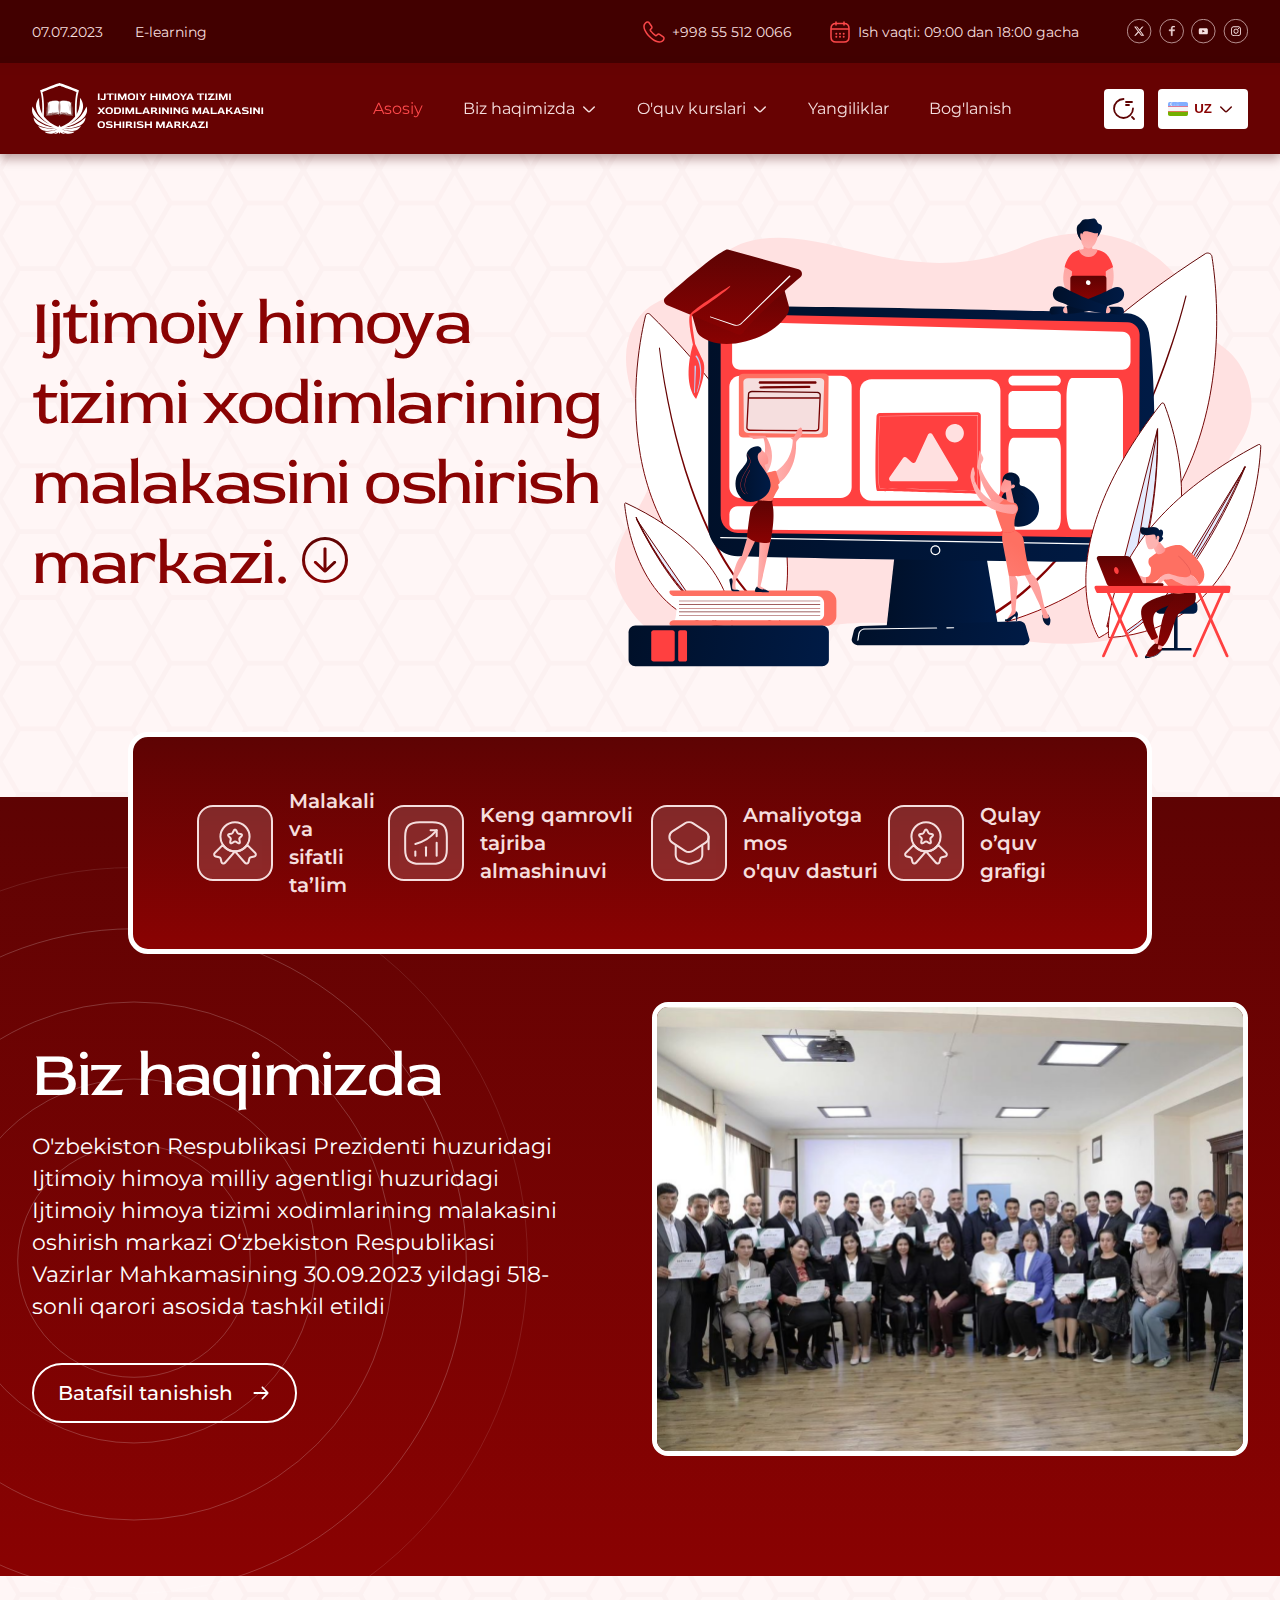
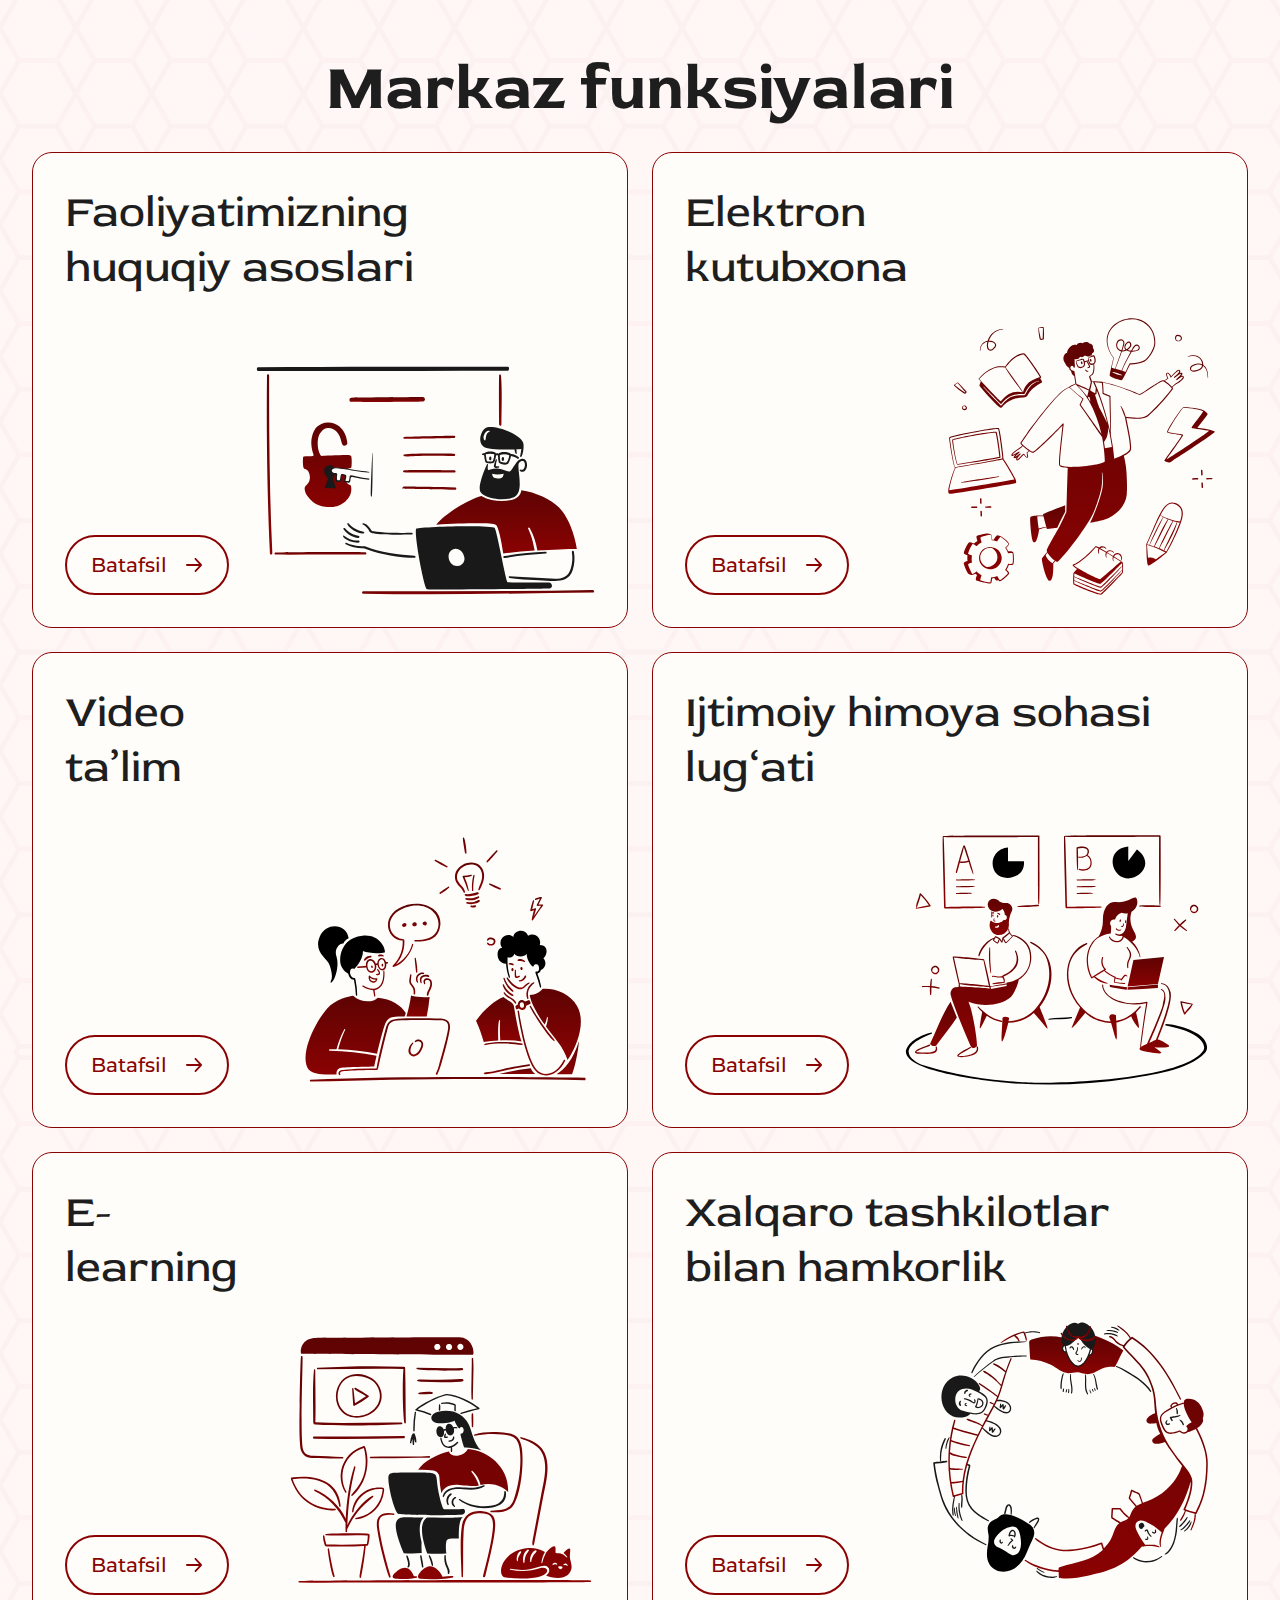
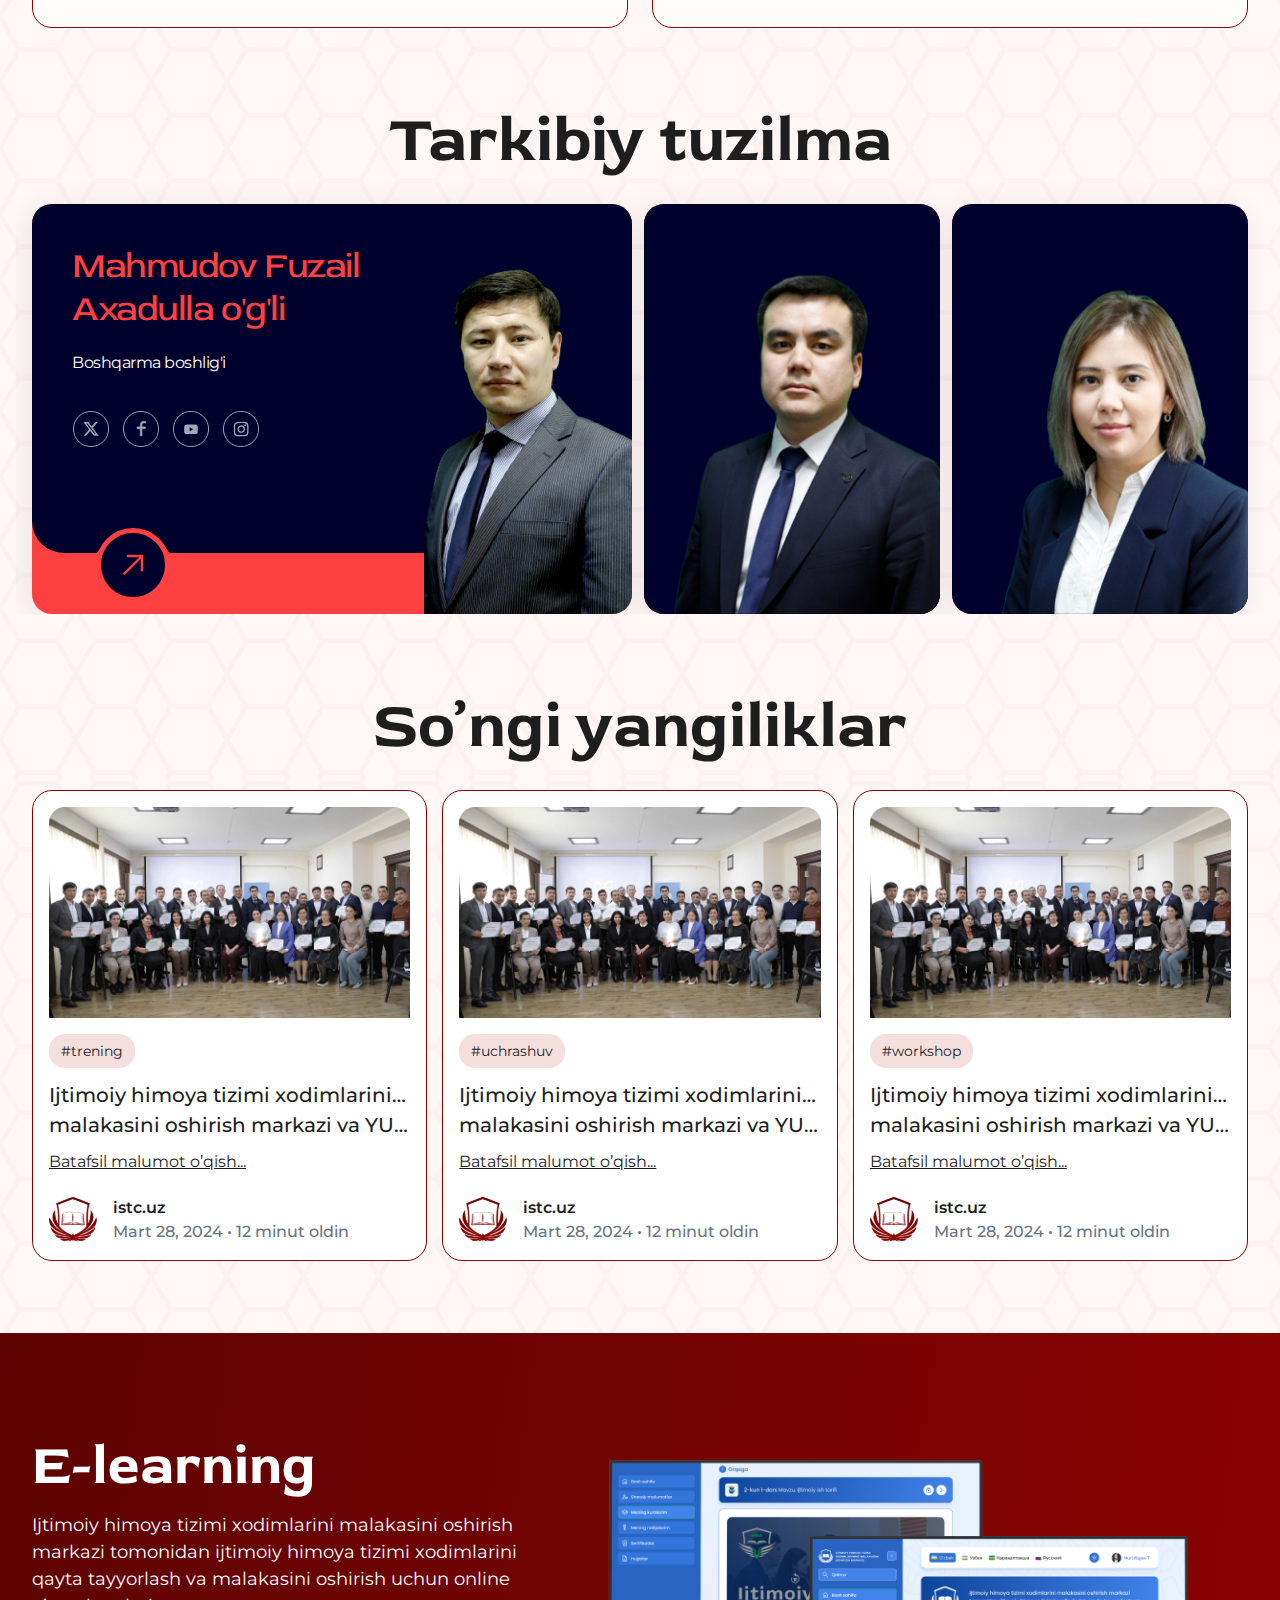
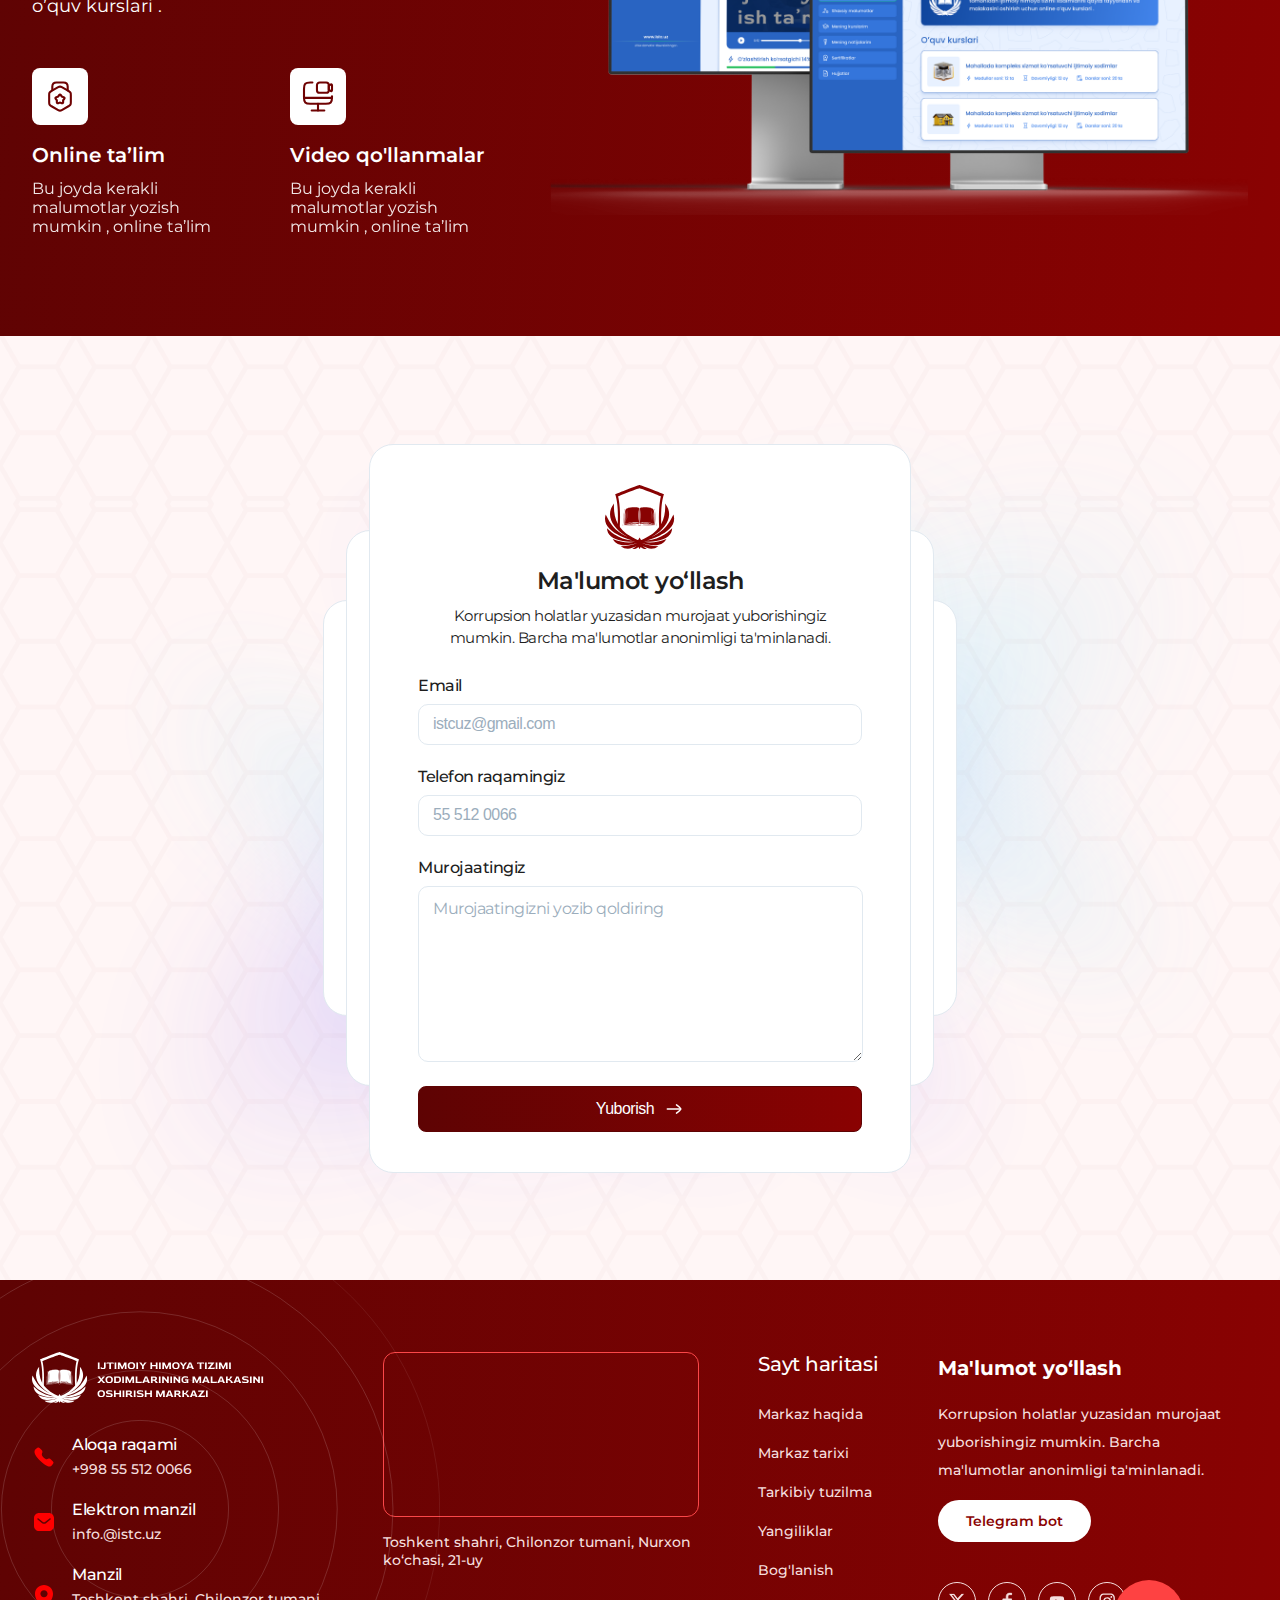
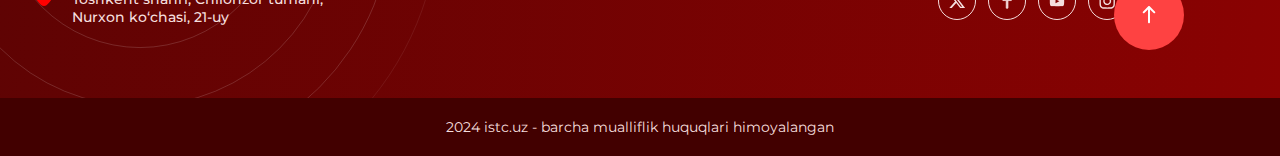
==== index.html @ fbe4d303 "our team pages full version +home page news box shadow" ====
<!DOCTYPE html>
<html lang="en">
<head>
  <meta charset="UTF-8">
  <meta name="viewport" content="width=device-width, initial-scale=1.0">
  <title>Markaz bosh sahifa</title>
  <link rel="icon" href="/metalogo.png" type="image/png">
  <link rel="stylesheet" href="/styles/main.css">
</head>
<body>
    <header class="header" id="headerTOP">
      <div class="container">
        <div class="header__all">
          <div class="header__top">
            <div class="header__top-left">
              <p class="header__top__time">07.07.2023</p>
              <a href="https://e-learning.istc.uz" target="_blank" class="header__top__elearning">E-learning</a>
              <!-- <a href="https://e-learning.istc.uz/" class="header__top__elearning">E-learning</a> -->
            </div>
            <div class="header__top-right">
              <div class="header__top-right__contacts">
                <a class="header__top-right__contact" href="tel:+998 55 512 0066">+998 55 512 0066</a>
                <p class="header__top-right__calendar">Ish vaqti: 09:00 dan 18:00 gacha</p>
              </div>
              <div class="header__top-right__media">
                <ul class="header__top__media__list">
                  <li class="header__top__media__item"><a href="#"><img src="/images/header/twitter.svg" alt="twitter"></a></li>
                  <li class="header__top__media__item"><a href="#"><img src="/images/header/facebook.svg" alt="facebook"></a></li>
                  <li class="header__top__media__item"><a href="#"><img src="/images/header/youtube.svg" alt="youtube"></a></li>
                  <li class="header__top__media__item"><a href="#"><img src="/images/header/instagram.svg" alt="instagram"></a></li>
                </ul>
              </div>
            </div>
          </div>
        </div>
      </div>
    </header>
    <nav class="navbar">
      <div class="container">
        <div class="navbar__all">
          <a href="/" class="navbar__logo"><img src="/images/logo.svg" alt="IHMA markaz"></a>
          <ul class="navbar__list">
            <li class="navbar__item"><a href="#" class="navbar__link navbar__link__active">Asosiy</a></li>
            <li class="navbar__item">
              <a href="#" class="navbar__link navbar__down">Biz haqimizda</a>
              <ul class="navbar__item__list">
                <li class="navbar__itemm"><a href="/about.html" class="navbar__link">Markaz haqida</a></li>
                <li class="navbar__itemm"><a href="/history.html" class="navbar__link">Markaz tarixi</a></li>
                <li class="navbar__itemm"><a href="/team.html" class="navbar__link">Tarkibiy tuzilma</a></li>
              </ul>
            </li>
            <li class="navbar__item">
              <a href="#" class="navbar__link navbar__down">O'quv kurslari</a>
              <ul class="navbar__item__list">
                <li class="navbar__itemm"><a href="#" class="navbar__link">Malaka oshirish kurslari</a></li>
                <li class="navbar__itemm"><a href="#" class="navbar__link">E-learning</a></li>
                <li class="navbar__itemm"><a href="#" class="navbar__link">O'quv qo'llanmalar</a></li>
              </ul>
            </li>
            <li class="navbar__item"><a href="#" class="navbar__link">Yangiliklar</a></li>
            <li class="navbar__item"><a href="#" class="navbar__link">Bog'lanish</a></li>
          </ul>
          <div class="navbar__btns">
            <button class="navbar__search" type="button"></button>
            <button class="navbar__flag" type="button">UZ</button>
          </div>
        </div>
      </div>
    </nav>
    <div class="nav-bg"></div>
    <section class="hero">
      <div class="container">
        <div class="hero__all">
          <div class="hero__texts">
            <h1 class="hero__title">Ijtimoiy himoya tizimi xodimlarining malakasini oshirish markazi.</h1>
            <a href="#about__down" class="title__down__bottom"></a>
          </div>
          <div class="hero__bg"><img src="/images/hero/Illustration.svg" alt=""></div>
        </div>
      </div>
    </section>
    <section class="about">
      <div class="container">
        <div class="about__all">
          <div id="about__down" class="about__top">
            <ul class="about__list">
              <li class="about__item about__item__one">Malakali va <br>sifatli ta’lim</li>
              <li class="about__item about__item__two">Keng qamrovli <br> tajriba almashinuvi</li>
              <li class="about__item about__item__three">Amaliyotga mos <br>o'quv dasturi</li>
              <li class="about__item about__item__four">Qulay o’quv <br>grafigi</li>
            </ul>
          </div>
          <div class="about__bottom">
            <div class="about__bottom__texts">
              <h2 class="about__bottom__title">Biz haqimizda</h2>
              <p class="about__bottom__text">O'zbekiston Respublikasi Prezidenti huzuridagi Ijtimoiy himoya milliy agentligi huzuridagi Ijtimoiy himoya tizimi xodimlarining malakasini oshirish markazi O‘zbekiston Respublikasi Vazirlar Mahkamasining 30.09.2023 yildagi 518-sonli qarori asosida tashkil etildi</p>
              <a href="/about.html" class="about__bottom__link">Batafsil tanishish</a>
            </div>
            <div class="about__bottom__img"><img src="/images/about/aboutbg.png" alt="about bg"></div>
          </div>
        </div>
      </div>
    </section>
    <section class="functions">
      <div class="container">
        <div class="functions__all">
          <h2 class="functions__title">Markaz funksiyalari</h2>
          <ul class="functions__list">
            <li class="functions__item">
              <div class="functions__texts">
                <h3 class="functions__item__title">Faoliyatimizning huquqiy asoslari</h3>
                <a href="#" class="functions__btn">Batafsil</a>
              </div>
              <div class="functions__img"><img src="/images/functions/faoliyat.svg" alt="faoliyat"></div>
            </li>
            <li class="functions__item">
              <div class="functions__texts">
                <h3 class="functions__item__title">Elektron
                  kutubxona</h3>
                <a href="#" class="functions__btn">Batafsil</a>
              </div>
              <div class="functions__img"><img src="/images/functions/elektron.svg" alt="faoliyat"></div>
            </li>
            <li class="functions__item">
              <div class="functions__texts">
                <h3 class="functions__item__title">Video ta’lim</h3>
                <a href="#" class="functions__btn">Batafsil</a>
              </div>
              <div class="functions__img"><img src="/images/functions/video talim.svg" alt="faoliyat"></div>
            </li>
            <li class="functions__item">
              <div class="functions__texts">
                <h3 class="functions__item__title">Ijtimoiy himoya sohasi lug‘ati</h3>
                <a href="#" class="functions__btn">Batafsil</a>
              </div>
              <div class="functions__img"><img src="/images/functions/ijtimoithimoya.svg" alt="faoliyat"></div>
            </li>
            <li class="functions__item">
              <div class="functions__texts">
                <h3 class="functions__item__title">E-learning</h3>
                <a href="#" class="functions__btn">Batafsil</a>
              </div>
              <div class="functions__img"><img src="/images/functions/elearning.svg" alt="faoliyat"></div>
            </li>
            <li class="functions__item">
              <div class="functions__texts">
                <h3 class="functions__item__title">Xalqaro tashkilotlar bilan hamkorlik</h3>
                <a href="#" class="functions__btn">Batafsil</a>
              </div>
              <div class="functions__img"><img src="/images/functions/xalqaro.svg" alt="faoliyat"></div>
            </li>

          </ul>
        </div>
      </div>
    </section>
    <section class="team">
      <div class="container">
        <div class="team__all">
          <h2 class="functions__title">Tarkibiy tuzilma</h2>
          <ul class="team__list">
            <li class="team__item">
              <div class="team__texts">
                <h4 class="team__name">Mahmudov Fuzail <br> Axadulla o'g'li</h4>
                <p class="team__info">Boshqarma boshlig'i</p>
                <ul class="teammedia__list">
                  <li class="teammedia__item"><a href="#" class="teammedia__link"><img src="/images/team/twitter-hover.svg" alt="twitter"></a></li>
                  <li class="teammedia__item"><a href="#" class="teammedia__link"><img src="/images/team/facebook-hover.svg" alt="facebook"></a></li>
                  <li class="teammedia__item"><a href="#" class="teammedia__link"><img src="/images/team/youtube-hover.svg" alt="youtube"></a></li>
                  <li class="teammedia__item"><a href="#" class="teammedia__link"><img src="/images/team/instagram-hover.svg" alt="instagram"></a></li>
                </ul>
                <a href="#" class="team__arrow"><img src="/images/team/arrow.svg" alt="arrow"></a>
              </div>
              <div class="team__imgs"><img src="/images/team/fuzail.png" alt="Fuzail"></div>
              <div class="team__bg"></div>
            </li>
            <li class="team__item team__item__none">
              <div class="team__texts team__texts__none">
                <h4 class="team__name">Mahmudov Fuzail Axadulla o'g'li</h4>
                <p class="team__info">Boshqarma boshlig'i</p>
                <ul class="teammedia__list">
                  <li class="teammedia__item"><a href="#" class="teammedia__link"><img src="/images/team/twitter-hover.svg" alt="twitter"></a></li>
                  <li class="teammedia__item"><a href="#" class="teammedia__link"><img src="/images/team/facebook-hover.svg" alt="facebook"></a></li>
                  <li class="teammedia__item"><a href="#" class="teammedia__link"><img src="/images/team/youtube-hover.svg" alt="youtube"></a></li>
                  <li class="teammedia__item"><a href="#" class="teammedia__link"><img src="/images/team/instagram-hover.svg" alt="instagram"></a></li>
                </ul>
                <a href="#" class="team__arrow"><img src="/images/team/arrow.svg" alt="arrow"></a>
              </div>
              <div class="team__imgs"><img src="/images/team/adham.png" alt="Fuzail"></div>
              <div class="team__bg"></div>
            </li>
            <li class="team__item team__item__none">
              <div class="team__texts team__texts__none">
                <h4 class="team__name">Mahmudov Fuzail Axadulla o'g'li</h4>
                <p class="team__info">Boshqarma boshlig'i</p>
                <ul class="teammedia__list">
                  <li class="teammedia__item"><a href="#" class="teammedia__link"><img src="/images/team/twitter-hover.svg" alt="twitter"></a></li>
                  <li class="teammedia__item"><a href="#" class="teammedia__link"><img src="/images/team/facebook-hover.svg" alt="facebook"></a></li>
                  <li class="teammedia__item"><a href="#" class="teammedia__link"><img src="/images/team/youtube-hover.svg" alt="youtube"></a></li>
                  <li class="teammedia__item"><a href="#" class="teammedia__link"><img src="/images/team/instagram-hover.svg" alt="instagram"></a></li>
                </ul>
                <a href="#" class="team__arrow"><img src="/images/team/arrow.svg" alt="arrow"></a>
              </div>
              <div class="team__imgs"><img src="/images/team/lobar.png" alt="Fuzail"></div>
              <div class="team__bg"></div>
            </li>
          </ul>
        </div>
      </div>
    </section>
    <section class="news">
      <div class="container">
        <div class="news__all">
          <h2 class="functions__title">So’ngi yangiliklar</h2>
          <ul class="news__list">
            <li class="news__item">
              <div class="news__img">
                <img class="news__img__bgimg" src="/images/news/news-one.png" alt="img">
                <span></span>
                <img class="news__img__logo" src="/images/news/logo.svg" alt="logo">
              </div>
              <p class="news__hashtag">#trening</p>
              <h4 class="news__title" title="Ijtimoiy himoya tizimi xodimlarining malakasini oshirish markazi va YUNISЕF bolalar fondi hamkorligida 12-15 mart kunlari trenerlar uchun trening (ToT) ikkinchi bosqichi bo'lib o'tdi.">Ijtimoiy himoya tizimi xodimlarining <br> malakasini oshirish markazi va YUNISЕF bolalar fondi hamkorligida 12-15 mart kunlari trenerlar uchun trening (ToT) ikkinchi bosqichi bo'lib o'tdi.</h4>
              <a href="#" class="news__learnmore">Batafsil malumot o’qish...</a>
              <div class="news__profile">
                <div class="news__profile__picture"><img src="/images/news/profilepicture.svg" alt="profile"></div>
                <div class="news__profile__texts">
                  <h5>istc.uz</h5>
                  <p>Mart 28, 2024 • 12 minut oldin</p>
                </div>
              </div>
            </li>
            <li class="news__item">
              <div class="news__img">
                <img class="news__img__bgimg" src="/images/news/news-one.png" alt="img">
                <span></span>
                <img class="news__img__logo" src="/images/news/logo.svg" alt="logo">
              </div>
              <p class="news__hashtag">#uchrashuv</p>
              <h4 class="news__title" title="Ijtimoiy himoya tizimi xodimlarining malakasini oshirish markazi va YUNISЕF bolalar fondi hamkorligida 12-15 mart kunlari trenerlar uchun trening (ToT) ikkinchi bosqichi bo'lib o'tdi.">Ijtimoiy himoya tizimi xodimlarining <br> malakasini oshirish markazi va YUNISЕF bolalar fondi hamkorligida 12-15 mart kunlari trenerlar uchun trening (ToT) ikkinchi bosqichi bo'lib o'tdi.</h4>
              <a href="#" class="news__learnmore">Batafsil malumot o’qish...</a>
              <div class="news__profile">
                <div class="news__profile__picture"><img src="/images/news/profilepicture.svg" alt="profile"></div>
                <div class="news__profile__texts">
                  <h5>istc.uz</h5>
                  <p>Mart 28, 2024 • 12 minut oldin</p>
                </div>
              </div>
            </li>
            <li class="news__item">
              <div class="news__img">
                <img class="news__img__bgimg" src="/images/news/news-one.png" alt="img">
                <span></span>
                <img class="news__img__logo" src="/images/news/logo.svg" alt="logo">
              </div>
              <p class="news__hashtag">#workshop</p>
              <h4 class="news__title" title="Ijtimoiy himoya tizimi xodimlarining malakasini oshirish markazi va YUNISЕF bolalar fondi hamkorligida 12-15 mart kunlari trenerlar uchun trening (ToT) ikkinchi bosqichi bo'lib o'tdi.">Ijtimoiy himoya tizimi xodimlarining <br> malakasini oshirish markazi va YUNISЕF bolalar fondi hamkorligida 12-15 mart kunlari trenerlar uchun trening (ToT) ikkinchi bosqichi bo'lib o'tdi.</h4>
              <a href="#" class="news__learnmore">Batafsil malumot o’qish...</a>
              <div class="news__profile">
                <div class="news__profile__picture"><img src="/images/news/profilepicture.svg" alt="profile"></div>
                <div class="news__profile__texts">
                  <h5>istc.uz</h5>
                  <p>Mart 28, 2024 • 12 minut oldin</p>
                </div>
              </div>
            </li>
          </ul>
        </div>
      </div>
    </section>
    <section class="e_learning">
      <div class="container">
        <div class="e_learning__all">
          <div class="e_learning__texts">
            <div class="e_learning__text">
              <h3>E-learning</h3>
              <p>Ijtimoiy himoya tizimi xodimlarini malakasini oshirish markazi tomonidan ijtimoiy himoya tizimi xodimlarini qayta tayyorlash va malakasini oshirish uchun online oʼquv kurslari .</p>
            </div>
            <div class="e_learning__info">
              <div class="e__info__one">
                <div class="e__info__img"><img src="/images/e-learning/award.svg" alt="e-learning"></div>
                <h5 class="e__info__title">Online ta’lim</h5>
                <p class="e__info__text">Bu joyda kerakli malumotlar yozish
                  mumkin , online ta’lim</p>
              </div>
              <div class="e__info__one">
                <div class="e__info__img"><img src="/images/e-learning/monitor-recorder.svg" alt="e-learning"></div>
                <h5 class="e__info__title">Video qo'llanmalar</h5>
                <p class="e__info__text">Bu joyda kerakli malumotlar yozish
                  mumkin , online ta’lim</p>
              </div>
            </div>
          </div>
          <div class="e_learning__img"><img src="/images/e-learning/desk-one.png" alt="desktop e learning"></div>
        </div>
      </div>
    </section>
    <section class="infouse">
      <div class="container">
        <div class="infouse__all">
          <span class="infocard__bg"></span>
          <div class="info__card">
            <div class="info__forms">
              <div class="info__forms__texts">
                <div class="info__forms__logo"><img src="/images/info-use/logo.svg" alt="logo"></div>
                <h4 class="info__forms__title">Ma'lumot yo‘llash</h4>
                <p class="info__forms__text">Korrupsion holatlar yuzasidan murojaat yuborishingiz mumkin. Barcha ma'lumotlar anonimligi ta'minlanadi.</p>
              </div>
              <form class="info__forms__inputs" action="#">
                <div class="form__email">
                  <label for="EmailInfo">Email</label>
                  <input class="form__email__input" type="email" id="EmailInfo" placeholder="istcuz@gmail.com" title="Emailingizni shunday ko'rsating: istc-uz@gmail.com">
                </div>
                <div class="form__email form__phone">
                  <label for="TelInfo">Telefon raqamingiz</label>
                  <input class="form__tel__input" type="tel" id="TelInfo" placeholder="55 512 0066" pattern="[0-9]{2} [0-9]{3} [0-9]{4}" title="Telefon raqamingizni shunday ko'rsating: XX XXX XXXX" required>

                </div>
                <div class="form__email form__text">
                  <label for="TextInfo">Murojaatingiz</label>
                  <textarea name="" id="TextInfo" cols="50" rows="10" maxlength="500" minlength="10" placeholder="Murojaatingizni yozib qoldiring" title="Iltimos murojaatingizni tushunarli holatda qoldiring, harflar soni 10dan ko'p ammo 500 tadan kam bo'lishi kerak" required></textarea>
                </div>
                <div class="form__btn">
                  <button type="submit"><p>Yuborish</p></button>
                </div>
              </form>
            </div>
            <span class="infocard__one"></span>
            <span class="infocard__two"></span>
          </div>
        </div>
      </div>
    </section>
    <footer class="footer">
      <div class="footer-top">
        <div class="container">
          <div class="footer__all">
            <div class="footer__logo">
              <a href="/"><img src="/images/footer/logo.svg" alt="logo"></a>
              <ul class="footer__logo__list">
                <li class="footer__logo__item">
                  <div class="footer__logo__item__texts">
                    <h6>Aloqa raqami</h6>
                    <a href="tel:+998 55 512 0066">+998 55 512 0066</a>
                  </div>
                </li>
                <li class="footer__logo__item footer__logo__item__email">
                  <div class="footer__logo__item__texts">
                    <h6>Elektron manzil</h6>
                    <a href="info.@istc.uz">info.@istc.uz</a>
                  </div>
                </li>
                <li class="footer__logo__item footer__logo__item__map">
                  <div class="footer__logo__item__texts">
                    <h6>Manzil</h6>
                    <a href="https://yandex.uz/maps/-/CDRlM01X">Toshkent shahri, Chilonzor tumani, <br> Nurxon ko‘chasi, 21-uy</a>
                  </div>
                </li>
              </ul>
            </div>
            <div class="footer__map">
              <iframe src="https://www.google.com/maps/embed?pb=!1m17!1m12!1m3!1d2998.6139394303195!2d69.21785107597!3d41.273741003036925!2m3!1f0!2f0!3f0!3m2!1i1024!2i768!4f13.1!3m2!1m1!2zNDHCsDE2JzI1LjUiTiA2OcKwMTMnMTMuNSJF!5e0!3m2!1suz!2s!4v1712852930337!5m2!1suz!2s" width="316" height="165" allowfullscreen="" loading="lazy" referrerpolicy="no-referrer-when-downgrade"></iframe>
              <p>Toshkent shahri, Chilonzor tumani, Nurxon ko‘chasi, 21-uy</p>
            </div>
            <div class="footer__nav">
              <h6 class="footer__nav__title">Sayt haritasi</h6>
              <ul class="footer__nav__list">
                <li class="footer__nav__item"><a href="/about.html">Markaz haqida</a></li>
                <li class="footer__nav__item"><a href="/history.html">Markaz tarixi</a></li>
                <li class="footer__nav__item"><a href="/team.html">Tarkibiy tuzilma</a></li>
                <li class="footer__nav__item"><a href="#">Yangiliklar</a></li>
                <li class="footer__nav__item"><a href="#">Bog'lanish</a></li>
              </ul>
            </div>
            <div class="footer__media">
              <div class="footer__bot">
                <h4>Ma'lumot yo‘llash</h4>
                <p>Korrupsion holatlar yuzasidan murojaat yuborishingiz mumkin. Barcha ma'lumotlar anonimligi ta'minlanadi.</p>
                <a class="footer__bot_link" target="_blank" href="https://t.me/istc_anticor_bot">Telegram bot</a>
              </div>
              <ul class="footer__media__list">
                <li class="footer__media__item"><a href="#"><img src="/images/footer/x.svg" alt="twitter"></a></li>
                <li class="footer__media__item"><a href="#"><img src="/images/footer/facebok.svg" alt="facebok"></a></li>
                <li class="footer__media__item"><a href="#"><img src="/images/footer/youtube.svg" alt="youtube"></a></li>
                <li class="footer__media__item"><a href="#"><img src="/images/footer/insta.svg" alt="instagram"></a></li>
              </ul>
            </div>
          </div>
        </div>
        <a class="scroll-TOP" href="#headerTOP"><img src="/images/footer/Scroll up.svg" alt="ScroollUp"></a>
      </div>
      <div class="footer-bottom"><p>2024 istc.uz  - barcha mualliflik huquqlari himoyalangan</p></div>
    </footer>
</body>
</html>
---- styles/main.css ----
/* FONT-FACE */
@import url("https://fonts.googleapis.com/css2?family=Montserrat:ital,wght@0,100..900;1,100..900&family=Red+Rose:wght@300..700&display=swap");
/* VARIABLES */
:root {
  --main-bg-color: #FFF6F6;
  --main-text-color: #1E1E1E;
  --main-light-text-color: #F5DEDE;
  --main-title-color: #8A0303;
  --main-dark-blue-color: #00002C;
  --main-dark-red-color: #420000;
  --main-light-red-color: #FB4749;
  --main-gradient-color: var(linear-gradient(180deg, #5E0303 0%, #8A0202 100%));
  --main-white-color: #fff;
}

/* MIXINS */
/* GENERAL */
*,
*::before,
*::after {
  -webkit-box-sizing: border-box;
          box-sizing: border-box;
  margin: 0;
  padding: 0;
  text-decoration: none;
  list-style-type: none;
}

html {
  height: 100%;
  scroll-behavior: smooth;
}

img {
  display: block;
  height: auto;
}

body {
  max-width: 100%;
  background-color: #FFF6F6;
  background-image: url(/images/ptrn.png);
  background-size: 1440px;
  background-repeat: repeat;
  font-family: "Montserrat", sans-serif;
  overflow-x: hidden;
}

.unscrollbody {
  overflow: hidden;
}

/* VISAULLY-HIDDEN */
.visually-hidden {
  position: absolute;
  width: 1px;
  height: 1px;
  margin: -1px;
  padding: 0;
  border: none;
  overflow: hidden;
  -webkit-clip-path: rect(0 0 0 0);
          clip-path: rect(0 0 0 0);
}

/* CONTAINER */
.container {
  max-width: 1248px;
  width: 100%;
  margin: 0 auto;
  padding: 0 16px;
  overflow-x: hidden;
}

@media (min-width: 1600px) {
  .container {
    max-width: 1300px;
    width: 100%;
    margin: 0 auto;
    padding: 0 16px;
    overflow-x: hidden;
  }
}
@media (min-width: 1860px) {
  .container {
    max-width: 1600px;
    width: 100%;
    margin: 0 auto;
    padding: 0 16px;
    overflow-x: hidden;
  }
}
/* header */
.header {
  background: var(--main-dark-red-color);
}

.header__all {
  width: 100%;
  display: -webkit-box;
  display: -ms-flexbox;
  display: flex;
  -webkit-box-orient: vertical;
  -webkit-box-direction: normal;
      -ms-flex-direction: column;
          flex-direction: column;
}

.header__top {
  width: 100%;
  padding: 19px 0;
  display: -webkit-box;
  display: -ms-flexbox;
  display: flex;
  -webkit-box-pack: justify;
      -ms-flex-pack: justify;
          justify-content: space-between;
  -webkit-box-align: center;
      -ms-flex-align: center;
          align-items: center;
}

.header__top-left {
  display: -webkit-box;
  display: -ms-flexbox;
  display: flex;
  gap: 32px;
}

.header__top__time {
  color: var(--main-light-text-color);
  font-size: 14px;
  font-weight: 400;
}

.header__top__elearning {
  color: var(--main-light-text-color);
  font-size: 14px;
  font-weight: 400;
}

.header__top-right {
  display: -webkit-box;
  display: -ms-flexbox;
  display: flex;
  gap: 48px;
}

.header__top-right__contacts {
  display: -webkit-box;
  display: -ms-flexbox;
  display: flex;
  gap: 36px;
}

.header__top-right__contact {
  display: -webkit-box;
  display: -ms-flexbox;
  display: flex;
  -webkit-box-align: center;
      -ms-flex-align: center;
          align-items: center;
  color: var(--main-light-text-color);
  font-size: 14px;
  font-weight: 400;
}

.header__top-right__contact::before {
  content: "";
  width: 24px;
  height: 24px;
  display: block;
  background-image: url(/images/header/call.svg);
  margin-right: 6px;
}

.header__top-right__calendar {
  display: -webkit-box;
  display: -ms-flexbox;
  display: flex;
  -webkit-box-align: center;
      -ms-flex-align: center;
          align-items: center;
  color: var(--main-light-text-color);
  font-size: 14px;
  font-weight: 400;
}

.header__top-right__calendar::before {
  content: "";
  width: 24px;
  height: 24px;
  display: block;
  background-image: url(/images/header/calendar.svg);
  margin-right: 6px;
}

.header__top__media__list {
  display: -webkit-box;
  display: -ms-flexbox;
  display: flex;
  gap: 7px;
}

.header__top__media__item img {
  -webkit-transition: all 0.1s ease-in-out;
  transition: all 0.1s ease-in-out;
}

.header__top__media__item:hover img {
  -webkit-transform: scale(1.08);
          transform: scale(1.08);
}

.navbar {
  z-index: 999;
  width: 100%;
  position: sticky;
  top: -2px;
  display: -webkit-box;
  display: -ms-flexbox;
  display: flex;
  -webkit-box-pack: justify;
      -ms-flex-pack: justify;
          justify-content: space-between;
  padding: 20px 0;
  background: rgba(94, 3, 3, 0.8);
  -webkit-box-shadow: 0px 5px 10px 0px rgba(66, 0, 0, 0.35);
          box-shadow: 0px 5px 10px 0px rgba(66, 0, 0, 0.35);
  -webkit-backdrop-filter: blur(6px);
          backdrop-filter: blur(6px);
}

.nav-bg {
  top: 63px;
  position: absolute;
  width: 100%;
  height: 91px;
  background-color: var(--main-title-color);
}

.navbar__all {
  display: -webkit-box;
  display: -ms-flexbox;
  display: flex;
  -webkit-box-pack: justify;
      -ms-flex-pack: justify;
          justify-content: space-between;
  -webkit-box-align: center;
      -ms-flex-align: center;
          align-items: center;
}

.navbar__logo {
  display: inline-block;
}

.navbar__list {
  display: -webkit-box;
  display: -ms-flexbox;
  display: flex;
  -webkit-box-orient: horizontal;
  -webkit-box-direction: normal;
      -ms-flex-direction: row;
          flex-direction: row;
  gap: 40px;
  -webkit-box-align: center;
      -ms-flex-align: center;
          align-items: center;
}

.navbar__item__list {
  -webkit-box-orient: vertical;
  -webkit-box-direction: normal;
      -ms-flex-direction: column;
          flex-direction: column;
  position: absolute;
  padding: 20px 22px;
  border-radius: 12px;
  border: 1px solid #F5DEDE;
  background: rgba(94, 3, 3, 0.9);
  row-gap: 14px;
  -webkit-box-shadow: 0px 5px 10px 0px rgba(66, 0, 0, 0.35);
          box-shadow: 0px 5px 10px 0px rgba(66, 0, 0, 0.35);
  -webkit-backdrop-filter: blur(10px);
          backdrop-filter: blur(10px);
  top: 69px;
  display: none;
}

.navbar__item:hover .navbar__item__list {
  display: -webkit-box;
  display: -ms-flexbox;
  display: flex;
}

.navbar__link {
  color: var(--main-light-text-color);
  font-size: 16px;
  font-weight: 400;
  -webkit-transition: all 0.1s ease-in-out;
  transition: all 0.1s ease-in-out;
  padding: 16px 0;
}

.navbar__itemm .navbar__link {
  padding: 6px 0;
}

.navbar__itemm .navbar__link:hover {
  color: var(--main-light-red-color);
}

.navbar__link:hover {
  color: var(--main-white-color);
}

.navbar__link__active:hover {
  color: var(--main-light-red-color);
}

.navbar__link__active {
  color: var(--main-light-red-color);
}

.navbar__down {
  display: -webkit-box;
  display: -ms-flexbox;
  display: flex;
  -webkit-box-align: center;
      -ms-flex-align: center;
          align-items: center;
}

.navbar__down::after {
  content: "";
  display: block;
  margin-left: 6px;
  width: 16px;
  height: 16px;
  background-image: url(/images/header/arrow-downn.svg);
  -webkit-transition: all 0.3s ease-in-out;
  transition: all 0.3s ease-in-out;
}

.navbar__link__arrow::after {
  content: "";
  display: block;
  margin-left: 6px;
  width: 16px;
  height: 16px;
  background-image: url(/images/header/arrow-down-active.svg);
  -webkit-transition: all 0.3s ease-in-out;
  transition: all 0.3s ease-in-out;
}

.navbar__item:hover .navbar__down::after {
  -webkit-transform: rotate(180deg);
          transform: rotate(180deg);
}

.navbar__btns {
  display: -webkit-box;
  display: -ms-flexbox;
  display: flex;
  gap: 14px;
}

.navbar__search {
  padding: 20px;
  background-color: var(--main-white-color);
  border: none;
  background-image: url(/images/header/search-status.svg);
  background-size: 24px 24px;
  background-position: center;
  background-repeat: no-repeat;
  border-radius: 4px;
}

.navbar__flag {
  display: -webkit-box;
  display: -ms-flexbox;
  display: flex;
  -webkit-box-pack: center;
      -ms-flex-pack: center;
          justify-content: center;
  -webkit-box-align: center;
      -ms-flex-align: center;
          align-items: center;
  color: var(--main-title-color);
  font-weight: 600;
  padding: 10px;
  background-color: var(--main-white-color);
  border: none;
  border-radius: 4px;
}

.navbar__flag::before {
  content: "";
  width: 20px;
  height: 14px;
  display: block;
  background-image: url(/images/header/uzbekistan\ \(1\)\ 1.png);
  background-repeat: no-repeat;
  margin-right: 6px;
}

.navbar__flag::after {
  content: "";
  width: 20px;
  height: 16px;
  display: block;
  background-image: url(/images/header/arrow-down.svg);
  background-repeat: no-repeat;
  margin-left: 6px;
}

/* HERO */
.hero {
  padding: 64px 0 130px 0;
}

.hero__all {
  width: 100%;
  display: -webkit-box;
  display: -ms-flexbox;
  display: flex;
  -webkit-box-pack: justify;
      -ms-flex-pack: justify;
          justify-content: space-between;
  -webkit-box-align: center;
      -ms-flex-align: center;
          align-items: center;
}

.hero__texts {
  position: relative;
}

.hero__title {
  width: 582px;
  color: var(--main-title-color);
  font-family: "Red Rose";
  font-size: 64px;
  font-weight: 400;
  letter-spacing: -1.28px;
}

.title__down__bottom {
  content: "";
  position: absolute;
  width: 46px;
  height: 46px;
  left: 270px;
  bottom: 20px;
  background-image: url(/images/hero/down.svg);
  background-size: cover;
  -webkit-transition: all 0.3s ease-in-out;
  transition: all 0.3s ease-in-out;
}

.title__down__bottom:hover {
  -webkit-transform: rotate(360deg) scale(1.1);
          transform: rotate(360deg) scale(1.1);
}

.hero__bg img {
  background-position: center;
  background-size: cover;
  background-repeat: no-repeat;
}

@media (min-width: 1860px) {
  .hero__title {
    width: 700px;
    font-size: 72px;
  }
  .hero__bg {
    width: 48%;
  }
  .hero__bg img {
    width: 100%;
  }
  .title__down__bottom {
    width: 56px;
    height: 56px;
    left: 320px;
  }
}
/* aboooooooout */
.about {
  position: relative;
  padding: 205px 0 120px 0;
  border-radius: 0px;
  background: var(--red, linear-gradient(180deg, #5E0303 0%, #8A0202 100%));
}

.about::after {
  content: "";
  z-index: 0;
  width: 788px;
  height: 788px;
  position: absolute;
  background-image: url(/images/about/Pattern\ 1.svg);
  background-size: cover;
  background-repeat: no-repeat;
  top: calc(50% - 320px);
  left: calc(50% - 900px);
}

.about__all {
  width: 100%;
  display: -webkit-box;
  display: -ms-flexbox;
  display: flex;
  -webkit-box-orient: vertical;
  -webkit-box-direction: normal;
      -ms-flex-direction: column;
          flex-direction: column;
}

.about__top {
  z-index: 8;
  max-width: 1248px;
  width: 80%;
  display: -webkit-box;
  display: -ms-flexbox;
  display: flex;
  position: absolute;
  top: -65px;
  left: 50%;
  -webkit-transform: translateX(-50%);
          transform: translateX(-50%);
  padding: 50px 64px;
  border-radius: 20px;
  border: 5px solid #FFF;
  background: var(--red, linear-gradient(180deg, #5E0303 0%, #8A0202 100%));
}

.about__list {
  width: 100%;
  display: -webkit-box;
  display: -ms-flexbox;
  display: flex;
  -webkit-box-pack: justify;
      -ms-flex-pack: justify;
          justify-content: space-between;
}

.about__item {
  display: -webkit-box;
  display: -ms-flexbox;
  display: flex;
  -webkit-box-align: center;
      -ms-flex-align: center;
          align-items: center;
  -webkit-box-pack: center;
      -ms-flex-pack: center;
          justify-content: center;
  color: var(--main-light-text-color);
  font-size: 20px;
  font-weight: 600;
  line-height: 140%;
}

.about__item::before {
  content: "";
  display: block;
  width: 76px;
  height: 76px;
  padding: 20px 36px;
  background-image: url(/images/about/malaka.svg);
  background-size: 50px 50px;
  background-position: center;
  background-repeat: no-repeat;
  border-radius: 16px;
  border: 2px solid #F5DEDE;
  background-color: rgba(255, 255, 255, 0.15);
  -webkit-backdrop-filter: blur(5px);
          backdrop-filter: blur(5px);
  margin-right: 16px;
}

.about__item__two::before {
  background-image: url(/images/about/kengqamrov.svg);
}

.about__item__three::before {
  background-image: url(/images/about/amaliyot.svg);
}

.about__bottom {
  width: 100%;
  z-index: 10;
  display: -webkit-box;
  display: -ms-flexbox;
  display: flex;
  -webkit-box-pack: justify;
      -ms-flex-pack: justify;
          justify-content: space-between;
  -webkit-box-align: center;
      -ms-flex-align: center;
          align-items: center;
}

.about__bottom__texts {
  width: 45%;
}

.about__bottom__title {
  color: var(--main-white-color);
  font-family: "Red Rose";
  font-size: 64px;
  font-weight: 400;
  letter-spacing: -1.28px;
  margin-bottom: 16px;
}

.about__bottom__text {
  color: var(--main-white-color);
  font-size: 22px;
  font-weight: 400;
  line-height: 145.455%;
  margin-bottom: 40px;
}

.about__bottom__link {
  display: -webkit-inline-box;
  display: -ms-inline-flexbox;
  display: inline-flex;
  width: -webkit-max-content;
  width: -moz-max-content;
  width: max-content;
  color: var(--main-white-color);
  font-size: 20px;
  font-weight: 500;
  line-height: 100%;
  border-radius: 1920px;
  border: 2px solid #FFF;
  background: rgba(255, 255, 255, 0);
  padding: 18px 24px;
  -webkit-transition: all 0.1s ease-in-out;
  transition: all 0.1s ease-in-out;
}

.about__bottom__link::after {
  content: "";
  display: block;
  width: 20px;
  height: 20px;
  background-image: url(/images/about/arrow.svg);
  background-size: 16px 16px;
  background-repeat: no-repeat;
  background-position: center;
  margin-left: 18px;
  -webkit-transition: all 0.1s ease-in-out;
  transition: all 0.1s ease-in-out;
}

.about__bottom__link:hover {
  border-color: var(--main-white-color);
}

.about__bottom__link:hover::after {
  -webkit-transform: rotate(-30deg) scale(1.4);
          transform: rotate(-30deg) scale(1.4);
}

.about__bottom__link__rotate::after {
  -webkit-transform: rotate(90deg) scale(1.4);
          transform: rotate(90deg) scale(1.4);
}

.about__bottom__link__rotate:hover::after {
  -webkit-transform: rotate(90deg) scale(1.6);
          transform: rotate(90deg) scale(1.6);
}

.about__bottom__img {
  width: 49%;
  border-radius: 16px;
  border: 5px solid #FFF;
  overflow: hidden;
}

.about__bottom__img img {
  width: 100%;
  background-position: center;
  background-size: cover;
  background-repeat: no-repeat;
}

@media (min-width: 1600px) {
  .about__top {
    width: 100%;
    max-width: 1300px;
  }
}
@media (min-width: 1860px) {
  .about__top {
    width: 100%;
    max-width: 1600px;
  }
}
/* functions */
.functions {
  padding: 72px 0 42px 0;
}

.functionss {
  padding: 42px 0 42px;
}

.functions__all {
  display: -webkit-box;
  display: -ms-flexbox;
  display: flex;
  -webkit-box-orient: vertical;
  -webkit-box-direction: normal;
      -ms-flex-direction: column;
          flex-direction: column;
  gap: 24px;
}

.functions__title {
  color: var(--main-text-color);
  text-align: center;
  font-family: "Red Rose";
  font-size: 64px;
  font-weight: 700;
}

.functions__list {
  display: -webkit-box;
  display: -ms-flexbox;
  display: flex;
  -webkit-box-pack: center;
      -ms-flex-pack: center;
          justify-content: center;
  width: 100%;
  -ms-flex-wrap: wrap;
      flex-wrap: wrap;
  gap: 24px;
  margin-bottom: 30px;
  -ms-flex-negative: 0;
      flex-shrink: 0;
}

.functions__item {
  position: relative;
  display: -webkit-box;
  display: -ms-flexbox;
  display: flex;
  width: 49%;
  min-width: 595px;
  -webkit-box-pack: justify;
      -ms-flex-pack: justify;
          justify-content: space-between;
  padding: 32px;
  border-radius: 20px;
  border: 1px solid #8A0303;
  background: #FFFDFA;
  -webkit-transition: all 0.2s ease-in-out;
  transition: all 0.2s ease-in-out;
  -ms-flex-negative: 0;
      flex-shrink: 0;
}

.functions__item:hover {
  -webkit-box-shadow: -8px 39px 11px 0px rgba(138, 2, 2, 0), -5px 25px 10px 0px rgba(138, 2, 2, 0.01), -3px 14px 9px 0px rgba(138, 2, 2, 0.03), -1px 6px 6px 0px rgba(138, 2, 2, 0.03), 0px 2px 4px 0px rgba(138, 2, 2, 0.05);
          box-shadow: -8px 39px 11px 0px rgba(138, 2, 2, 0), -5px 25px 10px 0px rgba(138, 2, 2, 0.01), -3px 14px 9px 0px rgba(138, 2, 2, 0.03), -1px 6px 6px 0px rgba(138, 2, 2, 0.03), 0px 2px 4px 0px rgba(138, 2, 2, 0.05);
}

.functions__item img {
  -webkit-transition: all 0.2s ease-in-out;
  transition: all 0.2s ease-in-out;
}

.functions__item:hover img {
  -webkit-transform: scale(1.04);
          transform: scale(1.04);
}

.functions__texts {
  display: -webkit-box;
  display: -ms-flexbox;
  display: flex;
  -webkit-box-orient: vertical;
  -webkit-box-direction: normal;
      -ms-flex-direction: column;
          flex-direction: column;
  -webkit-box-pack: justify;
      -ms-flex-pack: justify;
          justify-content: space-between;
  gap: 240px;
}

.functions__item__title {
  width: 90%;
  color: var(--main-text-color);
  font-family: "Red Rose";
  font-size: 44px;
  font-weight: 400;
}

.functions__img {
  position: absolute;
  bottom: 32px;
  right: 32px;
}

.functions__btn {
  display: -webkit-inline-box;
  display: -ms-inline-flexbox;
  display: inline-flex;
  -webkit-box-align: center;
      -ms-flex-align: center;
          align-items: center;
  max-width: 164px;
  color: var(--main-title-color);
  font-size: 20px;
  font-weight: 500;
  line-height: 100%;
  border-radius: 1920px;
  border: 2px solid #8A0202;
  background: rgba(255, 255, 255, 0);
  padding: 18px 24px;
  -webkit-transition: all 0.1s ease-in-out;
  transition: all 0.1s ease-in-out;
}

.functions__btn::after {
  content: "";
  display: block;
  width: 20px;
  height: 20px;
  font-weight: 500;
  background-image: url(/images/functions/arrow.svg);
  background-size: 16px 16px;
  background-repeat: no-repeat;
  background-position: center;
  margin-left: 18px;
  -webkit-transition: all 0.1s ease-in-out;
  transition: all 0.1s ease-in-out;
}

.functions__btn:hover::after {
  -webkit-transform: rotate(-30deg) scale(1.4);
          transform: rotate(-30deg) scale(1.4);
}

/*team our*/
.team {
  padding-bottom: 72px;
}

.team__all {
  display: -webkit-box;
  display: -ms-flexbox;
  display: flex;
  -webkit-box-orient: vertical;
  -webkit-box-direction: normal;
      -ms-flex-direction: column;
          flex-direction: column;
  gap: 24px;
}

.team__list {
  width: 100%;
  display: -webkit-box;
  display: -ms-flexbox;
  display: flex;
  -webkit-box-pack: justify;
      -ms-flex-pack: justify;
          justify-content: space-between;
}

.team__item {
  overflow: hidden;
  position: relative;
  max-width: 48%;
  min-width: 600px;
  display: -webkit-box;
  display: -ms-flexbox;
  display: flex;
  -webkit-box-pack: justify;
      -ms-flex-pack: justify;
          justify-content: space-between;
  padding: 40px 0 0 40px;
  border-radius: 20px;
  background: #FF4040;
  -webkit-box-shadow: -4px 4px 32px 0px rgba(0, 0, 0, 0.08);
          box-shadow: -4px 4px 32px 0px rgba(0, 0, 0, 0.08);
}

.team__item .team__imgs img {
  -webkit-transform: scale(1);
          transform: scale(1);
  -webkit-transition: all 0.2s ease-in-out;
  transition: all 0.2s ease-in-out;
}

.team__item:hover .team__imgs img {
  -webkit-transform: scale(1.04);
          transform: scale(1.04);
}

.team__texts {
  z-index: 12;
  display: -webkit-box;
  display: -ms-flexbox;
  display: flex;
  -webkit-box-orient: vertical;
  -webkit-box-direction: normal;
      -ms-flex-direction: column;
          flex-direction: column;
}

.team__bg {
  position: absolute;
  width: 100%;
  height: 85%;
  background-color: var(--main-dark-blue-color);
  left: 0;
  top: 0;
  z-index: 1;
  border-radius: 0 0 32px 32px;
}

.team__name {
  color: #FF4040;
  font-family: "Red Rose";
  font-size: 36px;
  font-weight: 400;
  line-height: 120%;
  letter-spacing: -1.44px;
  margin-bottom: 22px;
}

.team__name__min {
  font-size: 32px;
  line-height: 43.2px;
}

.team__info {
  color: var(--main-white-color);
  font-size: 16px;
  font-weight: 400;
  line-height: 120%;
  letter-spacing: -0.48px;
  margin-bottom: 38px;
}

.teammedia__list {
  display: -webkit-box;
  display: -ms-flexbox;
  display: flex;
  gap: 12px;
  margin-bottom: 80px;
}

.teammedia__item img {
  -webkit-transform: scale(0.95);
          transform: scale(0.95);
  -webkit-transition: all 0.2s ease-in-out;
  transition: all 0.2s ease-in-out;
  opacity: 0.65;
}

.teammedia__item:hover img {
  -webkit-transform: scale(1.15);
          transform: scale(1.15);
  opacity: 1;
}

.team__imgs {
  z-index: 17;
}

.team__imgs img {
  height: 370px;
}

.team__texts__none {
  display: none;
}

.team__item__none {
  overflow: hidden;
  position: relative;
  max-width: 24%;
  min-width: 296px;
  display: -webkit-box;
  display: -ms-flexbox;
  display: flex;
  -webkit-box-pack: end;
      -ms-flex-pack: end;
          justify-content: flex-end;
  padding: 40px 0 0 40px;
  border-radius: 20px;
  background: #FF4040;
  -webkit-box-shadow: -4px 4px 32px 0px rgba(0, 0, 0, 0.08);
          box-shadow: -4px 4px 32px 0px rgba(0, 0, 0, 0.08);
}

.team__item__none .team__bg {
  height: 100%;
  border-radius: 0;
}

@media (min-width: 1600px) {
  .team__item {
    width: 740px;
  }
}
@media (min-width: 1860px) {
  .team__item {
    width: 740px;
  }
}
/***newsssssssssssssss*/
.news {
  padding-bottom: 42px;
}

.news__all {
  width: 100%;
  display: -webkit-box;
  display: -ms-flexbox;
  display: flex;
  -webkit-box-orient: vertical;
  -webkit-box-direction: normal;
      -ms-flex-direction: column;
          flex-direction: column;
  gap: 24px;
}

.news__list {
  width: 100%;
  display: -webkit-box;
  display: -ms-flexbox;
  display: flex;
  -webkit-box-pack: justify;
      -ms-flex-pack: justify;
          justify-content: space-between;
  margin-bottom: 30px;
}

.news__item {
  width: 32.5%;
  display: -webkit-box;
  display: -ms-flexbox;
  display: flex;
  -webkit-box-orient: vertical;
  -webkit-box-direction: normal;
      -ms-flex-direction: column;
          flex-direction: column;
  padding: 16px;
  border-radius: 20px;
  border: 1px solid #8A0202;
  background: #FFF;
  -webkit-transition: all 0.2s ease-in-out;
  transition: all 0.2s ease-in-out;
}

.news__item:hover {
  -webkit-box-shadow: -8px 39px 11px 0px rgba(138, 2, 2, 0), -5px 25px 10px 0px rgba(138, 2, 2, 0.01), -3px 14px 9px 0px rgba(138, 2, 2, 0.03), -1px 6px 6px 0px rgba(138, 2, 2, 0.03), 0px 2px 4px 0px rgba(138, 2, 2, 0.05);
          box-shadow: -8px 39px 11px 0px rgba(138, 2, 2, 0), -5px 25px 10px 0px rgba(138, 2, 2, 0.01), -3px 14px 9px 0px rgba(138, 2, 2, 0.03), -1px 6px 6px 0px rgba(138, 2, 2, 0.03), 0px 2px 4px 0px rgba(138, 2, 2, 0.05);
}

.news__img {
  width: 100%;
  display: -webkit-box;
  display: -ms-flexbox;
  display: flex;
  position: relative;
  overflow: hidden;
  -webkit-box-pack: center;
      -ms-flex-pack: center;
          justify-content: center;
  -webkit-box-align: center;
      -ms-flex-align: center;
          align-items: center;
  border-radius: 16px 16px 0px 0px;
}

.news__img .news__img__bgimg {
  width: 100%;
  background-size: cover;
  background-position: center;
  background-repeat: no-repeat;
}

.news__img span {
  position: absolute;
  width: 100%;
  height: 100%;
  opacity: 0.8;
  background: linear-gradient(109deg, #5E0303 0%, #8A0202 100%);
  top: -300px;
  -webkit-transition: all 0.5s ease-in-out;
  transition: all 0.5s ease-in-out;
}

.news__item:hover .news__img span {
  top: 0;
}

.news__img__logo {
  position: absolute;
  top: -300px;
  -webkit-transition: all 0.5s ease-in-out;
  transition: all 0.5s ease-in-out;
}

.news__item:hover .news__img__logo {
  top: 50%;
  -webkit-transform: translateY(-50%);
          transform: translateY(-50%);
}

.news__hashtag {
  width: -webkit-max-content;
  width: -moz-max-content;
  width: max-content;
  margin: 16px 0 12px;
  color: var(--main-text-color);
  font-size: 14px;
  font-weight: 400;
  padding: 8px 12px;
  border-radius: 16px;
  background: #F5DEDE;
}

.news__title {
  overflow: hidden;
  color: var(--main-text-color);
  text-overflow: ellipsis;
  white-space: nowrap;
  font-size: 20px;
  font-weight: 500;
  margin-bottom: 12px;
  line-height: 150%;
}

.news__learnmore {
  color: var(--main-text-color);
  font-size: 16px;
  font-weight: 400;
  text-decoration-line: underline;
  margin-bottom: 24px;
}

.news__profile {
  display: -webkit-box;
  display: -ms-flexbox;
  display: flex;
  -webkit-box-align: center;
      -ms-flex-align: center;
          align-items: center;
  gap: 16px;
}

.news__profile__texts {
  display: -webkit-box;
  display: -ms-flexbox;
  display: flex;
  -webkit-box-orient: vertical;
  -webkit-box-direction: normal;
      -ms-flex-direction: column;
          flex-direction: column;
}

.news__profile__texts h5 {
  color: var(--main-text-color);
  font-size: 16px;
  font-weight: 600;
  line-height: 150%;
}

.news__profile__texts p {
  color: #697586;
  font-size: 16px;
  font-weight: 500;
  line-height: 150%;
}

.e_learning {
  padding: 100px 0;
  background: linear-gradient(97deg, #5E0303 0%, #8A0202 100%);
}

.e_learning__all {
  display: -webkit-box;
  display: -ms-flexbox;
  display: flex;
  -webkit-box-pack: justify;
      -ms-flex-pack: justify;
          justify-content: space-between;
  -webkit-box-align: center;
      -ms-flex-align: center;
          align-items: center;
}

.e_learning__texts {
  display: -webkit-box;
  display: -ms-flexbox;
  display: flex;
  -webkit-box-orient: vertical;
  -webkit-box-direction: normal;
      -ms-flex-direction: column;
          flex-direction: column;
}

.e_learning__text {
  display: -webkit-box;
  display: -ms-flexbox;
  display: flex;
  -webkit-box-orient: vertical;
  -webkit-box-direction: normal;
      -ms-flex-direction: column;
          flex-direction: column;
  gap: 12px;
}

.e_learning__text h3 {
  color: var(--main-white-color);
  font-family: "Red Rose";
  font-size: 56px;
  font-weight: 700;
  line-height: 119.643%;
}

.e_learning__text p {
  color: var(--main-white-color);
  font-size: 18px;
  font-weight: 400;
  line-height: 150%;
  margin-bottom: 48px;
}

.e_learning__info {
  display: -webkit-box;
  display: -ms-flexbox;
  display: flex;
  -webkit-box-pack: justify;
      -ms-flex-pack: justify;
          justify-content: space-between;
}

.e__info__one {
  display: -webkit-box;
  display: -ms-flexbox;
  display: flex;
  -webkit-box-orient: vertical;
  -webkit-box-direction: normal;
      -ms-flex-direction: column;
          flex-direction: column;
  gap: 12px;
}

.e__info__img {
  width: -webkit-max-content;
  width: -moz-max-content;
  width: max-content;
  display: -webkit-box;
  display: -ms-flexbox;
  display: flex;
  -webkit-box-pack: center;
      -ms-flex-pack: center;
          justify-content: center;
  -webkit-box-align: center;
      -ms-flex-align: center;
          align-items: center;
  padding: 16px;
  border-radius: 8px;
  background: #FFF;
  margin-bottom: 6px;
}

.e__info__img img {
  -webkit-transform: scale(1.4);
          transform: scale(1.4);
}

.e__info__title {
  color: var(--main-white-color);
  font-size: 20px;
  font-weight: 600;
}

.e__info__text {
  width: 80%;
  color: var(--main-white-color);
  font-size: 16px;
  font-weight: 400;
  opacity: 0.9;
}

.e_learning__img img {
  width: 700px;
}

/*info use*/
.infouse {
  width: 100%;
  position: relative;
  padding: 72px 0;
}

.infouse__all {
  display: -webkit-box;
  display: -ms-flexbox;
  display: flex;
  -webkit-box-pack: center;
      -ms-flex-pack: center;
          justify-content: center;
  -webkit-box-align: center;
      -ms-flex-align: center;
          align-items: center;
}

.info__card {
  position: relative;
  width: 100%;
  min-height: 800px;
  overflow: hidden;
  display: -webkit-box;
  display: -ms-flexbox;
  display: flex;
  -webkit-box-pack: center;
      -ms-flex-pack: center;
          justify-content: center;
  -webkit-box-align: center;
      -ms-flex-align: center;
          align-items: center;
  z-index: 6;
}

.infocard__one {
  z-index: -5;
  position: absolute;
  width: 633.59px;
  height: 416.39px;
  -ms-flex-negative: 0;
      flex-shrink: 0;
  border-radius: 24px;
  border: 1px solid #E1E9F0;
  background: #FFF;
}

.infocard__two {
  z-index: -4;
  position: absolute;
  width: 587.52px;
  height: 555.19px;
  -ms-flex-negative: 0;
      flex-shrink: 0;
  border-radius: 24px;
  border: 1px solid #E1E9F0;
  background: #FFF;
}

.infocard__bg {
  z-index: -10;
  display: -webkit-box;
  display: -ms-flexbox;
  display: flex;
  width: 1210px;
  height: 874px;
  position: absolute;
  background-image: url(/images/info-use/formbg.svg);
  background-size: cover;
  background-repeat: no-repeat;
  background-position: center;
}

.info__forms {
  width: 542px;
  display: -webkit-box;
  display: -ms-flexbox;
  display: flex;
  -webkit-box-orient: vertical;
  -webkit-box-direction: normal;
      -ms-flex-direction: column;
          flex-direction: column;
  -webkit-box-pack: center;
      -ms-flex-pack: center;
          justify-content: center;
  -webkit-box-align: center;
      -ms-flex-align: center;
          align-items: center;
  padding: 40px 48px;
  border-radius: 24px;
  border: 1px solid #E1E9F0;
  background: #FFF;
}

.info__forms__texts {
  display: -webkit-box;
  display: -ms-flexbox;
  display: flex;
  -webkit-box-orient: vertical;
  -webkit-box-direction: normal;
      -ms-flex-direction: column;
          flex-direction: column;
  -webkit-box-pack: center;
      -ms-flex-pack: center;
          justify-content: center;
  -webkit-box-align: center;
      -ms-flex-align: center;
          align-items: center;
}

.info__forms__title {
  color: var(--main-text-color);
  text-align: center;
  font-size: 24px;
  font-weight: 600;
  line-height: 133.333%;
  letter-spacing: -0.5px;
  margin-top: 16px;
  margin-bottom: 8px;
}

.info__forms__text {
  width: 429px;
  color: var(--main-text-color);
  text-align: center;
  font-size: 15px;
  font-weight: 400;
  line-height: 150%;
  letter-spacing: -0.5px;
  margin-bottom: 24px;
}

.formdiv {
  width: 100%;
}

.info__forms__inputs {
  width: 100%;
  display: -webkit-box;
  display: -ms-flexbox;
  display: flex;
  -webkit-box-orient: vertical;
  -webkit-box-direction: normal;
      -ms-flex-direction: column;
          flex-direction: column;
  gap: 20px;
}

.form__email {
  display: -webkit-box;
  display: -ms-flexbox;
  display: flex;
  -webkit-box-orient: vertical;
  -webkit-box-direction: normal;
      -ms-flex-direction: column;
          flex-direction: column;
  gap: 6px;
}

.form__email label {
  color: var(--main-text-color);
  font-size: 16px;
  font-weight: 500;
  line-height: 150%;
  letter-spacing: -0.5px;
}

.form__email input {
  display: -webkit-box;
  display: -ms-flexbox;
  display: flex;
  padding: 12px 14px;
  border-radius: 10px;
  border: 1px solid #E1E9F0;
  background: #FFF;
}

.form__email textarea {
  -webkit-appearance: none;
     -moz-appearance: none;
          appearance: none;
  display: -webkit-box;
  display: -ms-flexbox;
  display: flex;
  padding: 12px 14px;
  border-radius: 10px;
  border: 1px solid #E1E9F0;
  background: #FFF;
  min-width: 445px;
  max-width: 445px;
  min-height: 175px;
}

.form__email input::-webkit-input-placeholder {
  color: #9BADBC;
  font-size: 16px;
  font-weight: 400;
  letter-spacing: -0.5px;
}

.form__email input::-moz-placeholder {
  color: #9BADBC;
  font-size: 16px;
  font-weight: 400;
  letter-spacing: -0.5px;
}

.form__email input:-ms-input-placeholder {
  color: #9BADBC;
  font-size: 16px;
  font-weight: 400;
  letter-spacing: -0.5px;
}

.form__email input::-ms-input-placeholder {
  color: #9BADBC;
  font-size: 16px;
  font-weight: 400;
  letter-spacing: -0.5px;
}

.form__email input::placeholder {
  color: #9BADBC;
  font-size: 16px;
  font-weight: 400;
  letter-spacing: -0.5px;
}

.form__email textarea::-webkit-input-placeholder {
  font-family: "Montserrat", sans-serif;
  color: #9BADBC;
  font-size: 16px;
  font-weight: 400;
  letter-spacing: -0.5px;
}

.form__email textarea::-moz-placeholder {
  font-family: "Montserrat", sans-serif;
  color: #9BADBC;
  font-size: 16px;
  font-weight: 400;
  letter-spacing: -0.5px;
}

.form__email textarea:-ms-input-placeholder {
  font-family: "Montserrat", sans-serif;
  color: #9BADBC;
  font-size: 16px;
  font-weight: 400;
  letter-spacing: -0.5px;
}

.form__email textarea::-ms-input-placeholder {
  font-family: "Montserrat", sans-serif;
  color: #9BADBC;
  font-size: 16px;
  font-weight: 400;
  letter-spacing: -0.5px;
}

.form__email textarea::placeholder {
  font-family: "Montserrat", sans-serif;
  color: #9BADBC;
  font-size: 16px;
  font-weight: 400;
  letter-spacing: -0.5px;
}

.form__btn {
  width: 100%;
  display: -webkit-box;
  display: -ms-flexbox;
  display: flex;
  margin-top: 4px;
}

.form__btn button {
  width: 100%;
  display: -webkit-box;
  display: -ms-flexbox;
  display: flex;
  padding: 12px 16px;
  -webkit-box-pack: center;
      -ms-flex-pack: center;
          justify-content: center;
  -webkit-box-align: center;
      -ms-flex-align: center;
          align-items: center;
  border-radius: 8px;
  border: 1px solid #5E0303;
  background: -webkit-gradient(linear, left top, right top, from(#5E0303), to(#8A0202));
  background: linear-gradient(90deg, #5E0303 0%, #8A0202 100%);
}

.form__btn p {
  display: -webkit-box;
  display: -ms-flexbox;
  display: flex;
  gap: 10px;
  color: #FFF;
  font-size: 16px;
  font-weight: 500;
  line-height: 125%;
  letter-spacing: -0.5px;
}

.form__btn p::after {
  content: "";
  display: block;
  width: 20px;
  height: 20px;
  background-image: url(/images/info-use/arrow-right-02.svg);
  background-size: cover;
  background-position: center;
  background-repeat: no-repeat;
}

@media (min-width: 1800px) {
  .infocard__one {
    width: 733px;
  }
  .infocard__two {
    width: 687px;
  }
  .info__forms {
    width: 622px;
  }
  .form__email textarea {
    max-width: 524px;
    min-width: 524px;
  }
}
/*footer*/
.footer-top {
  position: relative;
  padding: 72px 0;
  background: linear-gradient(95deg, #5E0303 0%, #8A0202 100%);
  overflow: hidden;
}

.footer-top::after {
  content: "";
  z-index: 0;
  width: 600px;
  height: 600px;
  position: absolute;
  background-image: url(/images/about/Pattern\ 1.svg);
  background-size: cover;
  background-repeat: no-repeat;
  top: calc(50% - 280px);
  left: calc(50% - 800px);
}

.footer-bottom {
  background: #420000;
  padding: 20px 0;
}

.footer-bottom p {
  color: #F5DEDE;
  text-align: center;
  font-size: 14px;
  font-weight: 400;
}

.scroll-TOP {
  position: absolute;
  right: 96px;
  bottom: 48px;
  -webkit-transition: all 0.3s ease-in-out;
  transition: all 0.3s ease-in-out;
  -webkit-animation: Scrolltop 1.4s infinite ease-in-out both;
          animation: Scrolltop 1.4s infinite ease-in-out both;
  border-radius: 50%;
}

.scroll-TOP:hover {
  -webkit-box-shadow: rgba(38, 57, 77, 0.5) 0px 20px 30px -10px;
          box-shadow: rgba(38, 57, 77, 0.5) 0px 20px 30px -10px;
}

.footer__all {
  z-index: 28;
  width: 100%;
  display: -webkit-box;
  display: -ms-flexbox;
  display: flex;
  -webkit-box-pack: justify;
      -ms-flex-pack: justify;
          justify-content: space-between;
}

.footer__logo {
  z-index: 33;
  display: -webkit-box;
  display: -ms-flexbox;
  display: flex;
  -webkit-box-orient: vertical;
  -webkit-box-direction: normal;
      -ms-flex-direction: column;
          flex-direction: column;
  row-gap: 32px;
}

.footer__logo__list {
  display: -webkit-box;
  display: -ms-flexbox;
  display: flex;
  -webkit-box-orient: vertical;
  -webkit-box-direction: normal;
      -ms-flex-direction: column;
          flex-direction: column;
  row-gap: 22px;
}

.footer__logo__item {
  display: -webkit-box;
  display: -ms-flexbox;
  display: flex;
  -webkit-box-align: center;
      -ms-flex-align: center;
          align-items: center;
}

.footer__logo__item::before {
  content: "";
  display: block;
  width: 24px;
  height: 24px;
  background-image: url(/images/footer/Call.svg);
  background-size: cover;
  background-repeat: no-repeat;
  background-position: center;
  margin-right: 16px;
}

.footer__logo__item__email::before {
  background-image: url(/images/footer/email.svg);
}

.footer__logo__item__map::before {
  background-image: url(/images/footer/location.svg);
}

.footer__logo__item__texts {
  display: -webkit-box;
  display: -ms-flexbox;
  display: flex;
  -webkit-box-orient: vertical;
  -webkit-box-direction: normal;
      -ms-flex-direction: column;
          flex-direction: column;
  gap: 6px;
}

.footer__logo__item__texts h6 {
  width: 100%;
  color: var(--main-white-color);
  font-size: 16px;
  font-weight: 500;
  letter-spacing: -0.32px;
}

.footer__logo__item__texts a {
  color: #F5DEDE;
  font-size: 14px;
  font-weight: 500;
}

.footer__map {
  display: -webkit-box;
  display: -ms-flexbox;
  display: flex;
  -webkit-box-orient: vertical;
  -webkit-box-direction: normal;
      -ms-flex-direction: column;
          flex-direction: column;
  row-gap: 16px;
}

.footer__map iframe {
  border-radius: 12px;
  border: 1px solid #FB4749;
}

.footer__map p {
  width: 310px;
  color: var(--main-light-text-color);
  font-size: 14px;
  font-weight: 500;
}

.footer__nav {
  display: -webkit-box;
  display: -ms-flexbox;
  display: flex;
  -webkit-box-orient: vertical;
  -webkit-box-direction: normal;
      -ms-flex-direction: column;
          flex-direction: column;
  row-gap: 28px;
}

.footer__nav__title {
  color: var(--main-white-color);
  font-size: 20px;
  font-weight: 500;
  letter-spacing: -0.32px;
}

.footer__nav__list {
  display: -webkit-box;
  display: -ms-flexbox;
  display: flex;
  -webkit-box-orient: vertical;
  -webkit-box-direction: normal;
      -ms-flex-direction: column;
          flex-direction: column;
  row-gap: 20px;
}

.footer__nav__item a {
  color: var(--main-light-text-color);
  font-size: 14px;
  font-weight: 500;
}

.footer__nav__item a:hover {
  color: var(--main-white-color);
  text-decoration: underline;
}

.footer__media {
  display: -webkit-box;
  display: -ms-flexbox;
  display: flex;
  -webkit-box-orient: vertical;
  -webkit-box-direction: normal;
      -ms-flex-direction: column;
          flex-direction: column;
  row-gap: 16px;
}

.footer__bot {
  display: -webkit-box;
  display: -ms-flexbox;
  display: flex;
  -webkit-box-orient: vertical;
  -webkit-box-direction: normal;
      -ms-flex-direction: column;
          flex-direction: column;
}

.footer__bot h4 {
  color: var(--main-white-color);
  font-size: 20px;
  font-weight: 700;
  line-height: 160%;
}

.footer__bot p {
  width: 310px;
  color: var(--main-light-text-color);
  font-size: 14px;
  font-weight: 500;
  line-height: 200%;
  margin: 16px 0;
}

.footer__bot_link {
  width: -webkit-max-content;
  width: -moz-max-content;
  width: max-content;
  border-radius: 40px;
  background: #FFF;
  padding: 12px 28px;
  text-align: center;
  font-size: 14px;
  font-weight: 600;
  color: var(--main-title-color);
}

.footer__media__list {
  display: -webkit-box;
  display: -ms-flexbox;
  display: flex;
  -webkit-column-gap: 12px;
     -moz-column-gap: 12px;
          column-gap: 12px;
  margin-top: 24px;
}

.footer__media__item:hover a img {
  -webkit-transition: all 0.1s ease-in-out;
  transition: all 0.1s ease-in-out;
}

.footer__media__item:hover a img {
  -webkit-transform: scale(1.1);
          transform: scale(1.1);
}

@media (min-width: 1500px) {
  .scroll-TOP {
    right: 8%;
  }
}
@-webkit-keyframes Scrolltop {
  0% {
    -webkit-transform: scale(0.9);
            transform: scale(0.9);
  }
  50% {
    -webkit-transform: scale(1.1);
            transform: scale(1.1);
  }
  100% {
    -webkit-transform: scale(0.9);
            transform: scale(0.9);
  }
}
@keyframes Scrolltop {
  0% {
    -webkit-transform: scale(0.9);
            transform: scale(0.9);
  }
  50% {
    -webkit-transform: scale(1.1);
            transform: scale(1.1);
  }
  100% {
    -webkit-transform: scale(0.9);
            transform: scale(0.9);
  }
}
.aboutHero {
  padding: 80px 160px;
  border-radius: 0px 0px 20px 20px;
  background: var(--red, linear-gradient(180deg, #5E0303 0%, #8A0202 100%));
}

.aboutHero::after {
  content: "";
  z-index: 0;
  width: 788px;
  height: 788px;
  position: absolute;
  background-image: url(/images/PAGE_about_images/hero/ellipspattern.svg);
  background-size: cover;
  background-repeat: no-repeat;
  top: calc(50% - 250px);
  left: calc(50% - 900px);
}

.aboutHero__all {
  width: 100%;
  display: -webkit-box;
  display: -ms-flexbox;
  display: flex;
  -webkit-box-align: center;
      -ms-flex-align: center;
          align-items: center;
  -webkit-box-pack: justify;
      -ms-flex-pack: justify;
          justify-content: space-between;
}

.aboutHero__texts {
  z-index: 21;
  display: -webkit-box;
  display: -ms-flexbox;
  display: flex;
  -webkit-box-orient: vertical;
  -webkit-box-direction: normal;
      -ms-flex-direction: column;
          flex-direction: column;
  width: 42%;
}

.aboutServices {
  padding: 72px 0 0 0;
}

.aboutServices__all {
  display: -webkit-box;
  display: -ms-flexbox;
  display: flex;
  -webkit-box-orient: vertical;
  -webkit-box-direction: normal;
      -ms-flex-direction: column;
          flex-direction: column;
  row-gap: 24px;
}

.aboutServices__list {
  width: 100%;
  display: -webkit-box;
  display: -ms-flexbox;
  display: flex;
  -webkit-box-pack: justify;
      -ms-flex-pack: justify;
          justify-content: space-between;
  -ms-flex-line-pack: justify;
      align-content: space-between;
  -webkit-box-align: end;
      -ms-flex-align: end;
          align-items: flex-end;
  margin-bottom: 30px;
}

.aboutServices__item {
  overflow: hidden;
  position: relative;
  display: -webkit-box;
  display: -ms-flexbox;
  display: flex;
  -webkit-box-orient: vertical;
  -webkit-box-direction: normal;
      -ms-flex-direction: column;
          flex-direction: column;
  -webkit-box-pack: justify;
      -ms-flex-pack: justify;
          justify-content: space-between;
  -ms-flex-line-pack: justify;
      align-content: space-between;
  min-width: 290px;
  min-height: 430px;
  max-height: 430px;
  width: 23.5%;
  padding: 32px 20px 20px 20px;
  border-radius: 16px;
  border: 1px solid #8A0303;
  background: #FFFDFA;
  -webkit-transition: all 0.25s ease-in-out;
  transition: all 0.25s ease-in-out;
}

.aboutServices__item::after {
  content: "";
  width: 100px;
  height: 92.557px;
  position: absolute;
  background-image: url(/images/PAGE_about_images/vazifalar/logoopay.svg);
  background-size: cover;
  background-repeat: no-repeat;
  background-position: center;
  right: 0;
  top: 0;
  -webkit-transition: all 0.25s ease-in-out;
  transition: all 0.25s ease-in-out;
}

.aboutServices__item:hover {
  -webkit-box-shadow: -8px 39px 11px 0px rgba(138, 2, 2, 0), -5px 25px 10px 0px rgba(138, 2, 2, 0.01), -3px 14px 9px 0px rgba(138, 2, 2, 0.03), -1px 6px 6px 0px rgba(138, 2, 2, 0.03), 0px 2px 4px 0px rgba(138, 2, 2, 0.05);
          box-shadow: -8px 39px 11px 0px rgba(138, 2, 2, 0), -5px 25px 10px 0px rgba(138, 2, 2, 0.01), -3px 14px 9px 0px rgba(138, 2, 2, 0.03), -1px 6px 6px 0px rgba(138, 2, 2, 0.03), 0px 2px 4px 0px rgba(138, 2, 2, 0.05);
}

.aboutServices__item:hover::after {
  -webkit-transform: scale(1.1) rotate(15deg);
          transform: scale(1.1) rotate(15deg);
  right: 0;
  top: 0;
}

.aboutServices__number {
  color: var(--main-title-color);
  font-size: 32px;
  font-weight: 600;
}

.aboutServices__text {
  color: var(--main-text-color);
  font-size: 16px;
  font-weight: 400;
}

.aboutServices__link {
  color: var(--main-text-color);
  font-size: 18px;
  font-weight: 500;
  text-decoration-line: underline;
}

.aboutServices__link:hover {
  color: var(--main-title-color);
}

.aboutServices__img {
  border-radius: 12px;
  width: 100%;
  overflow: hidden;
}

.aboutServices__img img {
  width: 100%;
  background-size: cover;
  background-position: center;
}

.aboutActivity {
  padding-bottom: 72px;
}

.aboutActivity__all {
  display: -webkit-box;
  display: -ms-flexbox;
  display: flex;
  -webkit-box-orient: vertical;
  -webkit-box-direction: normal;
      -ms-flex-direction: column;
          flex-direction: column;
  gap: 24px;
}

.aboutActivity__list {
  width: 100%;
  display: -webkit-box;
  display: -ms-flexbox;
  display: flex;
  -ms-flex-wrap: wrap;
      flex-wrap: wrap;
  -webkit-box-pack: justify;
      -ms-flex-pack: justify;
          justify-content: space-between;
  row-gap: 16px;
}

.aboutActivity__item {
  overflow: hidden;
  position: relative;
  width: 32.5%;
  height: 400px;
  display: -webkit-box;
  display: -ms-flexbox;
  display: flex;
  -webkit-box-orient: vertical;
  -webkit-box-direction: normal;
      -ms-flex-direction: column;
          flex-direction: column;
  -webkit-box-pack: justify;
      -ms-flex-pack: justify;
          justify-content: space-between;
  padding: 32px 28px;
  border-radius: 16px;
  background: linear-gradient(130deg, #5E0303 0%, #8A0202 99.99%);
}

.aboutActivity__item::after {
  content: "";
  position: absolute;
  width: 121px;
  height: 111px;
  background-image: url(/images/PAGE_about_images/huquqiy-asoslar/logo.svg);
  background-position: center;
  background-repeat: no-repeat;
  background-size: cover;
  top: -100px;
  right: -100px;
  -webkit-transition: all 0.5s ease-in-out;
  transition: all 0.5s ease-in-out;
  opacity: 0.3;
}

.aboutActivity__item:hover .aboutActivity__quote img {
  -webkit-transform: scale(1.15);
          transform: scale(1.15);
}

.aboutActivity__item:hover::after {
  -webkit-transform: rotate(375deg);
          transform: rotate(375deg);
  top: 0;
  right: 0;
}

.aboutActivity__item__title {
  color: var(--main-white-color);
  font-size: 18px;
  font-weight: 600;
  line-height: 30px;
}

.aboutActivity__item__texts {
  display: -webkit-box;
  display: -ms-flexbox;
  display: flex;
  -webkit-box-align: center;
      -ms-flex-align: center;
          align-items: center;
  -webkit-column-gap: 16px;
     -moz-column-gap: 16px;
          column-gap: 16px;
}

.aboutActivity__item__texts::before {
  content: "";
  display: block;
  width: 70px;
  height: 70px;
  background-image: url(/images/PAGE_about_images/huquqiy-asoslar/lexuzlogo.svg);
}

.aboutActivity__item__title {
  color: var(--main-white-color);
  font-size: 18px;
  font-weight: 600;
  line-height: 170%;
  margin-bottom: 2px;
}

.aboutActivity__item__link {
  color: var(--main-white-color);
  font-size: 14px;
  font-weight: 400;
  line-height: 171.429%;
  text-decoration-line: underline;
  opacity: 0.7;
  -webkit-transition: all 0.3 ease-in-out;
  transition: all 0.3 ease-in-out;
}

.aboutActivity__item__link:hover {
  opacity: 1;
}

.aboutActivity__item__w50 {
  width: 49.5%;
}

/* aboutComposition */
.aboutComposition {
  padding-bottom: 2px;
}

.aboutComposition__all {
  display: -webkit-box;
  display: -ms-flexbox;
  display: flex;
  -webkit-box-orient: vertical;
  -webkit-box-direction: normal;
      -ms-flex-direction: column;
          flex-direction: column;
  gap: 24px;
  -webkit-box-align: center;
      -ms-flex-align: center;
          align-items: center;
  -webkit-box-pack: center;
      -ms-flex-pack: center;
          justify-content: center;
}

.historyHero {
  padding: 80px 0 80px 0;
}

.historyHero__all {
  display: -webkit-box;
  display: -ms-flexbox;
  display: flex;
  width: 100%;
  -webkit-box-pack: justify;
      -ms-flex-pack: justify;
          justify-content: space-between;
  -webkit-box-align: center;
      -ms-flex-align: center;
          align-items: center;
}

.historyHero__texts {
  width: 48%;
  display: -webkit-box;
  display: -ms-flexbox;
  display: flex;
  -webkit-box-orient: vertical;
  -webkit-box-direction: normal;
      -ms-flex-direction: column;
          flex-direction: column;
  row-gap: 16px;
}

.historyHero__bottom__title {
  color: var(--main-title-color);
  font-family: "Red Rose";
  font-size: 64px;
  font-weight: 400;
  letter-spacing: -1.28px;
}

.historyHero__bottom__text {
  width: 90%;
  color: var(--main-text-color);
  font-size: 22px;
  font-weight: 400;
  line-height: 145.455%;
}

.historyHero__img {
  width: 50%;
  height: 445px;
  border-radius: 16px;
  border: 5px solid #8A0303;
  background: url(<path-to-image>) lightgray -242.134px -100.016px/164.795% 144.951% no-repeat;
  overflow: hidden;
}

.historyHero__img img {
  width: 100%;
  background-size: cover;
  background-repeat: no-repeat;
  background-position: center;
}

.teamHero {
  padding: 72px 0;
}

.teamHeropadding {
  padding: 0;
  padding-bottom: 120px;
}

.teamHero__all {
  -webkit-box-align: center;
      -ms-flex-align: center;
          align-items: center;
}

.teamHero__title {
  text-align: center;
  font-size: 40px;
}/*# sourceMappingURL=main.css.map */
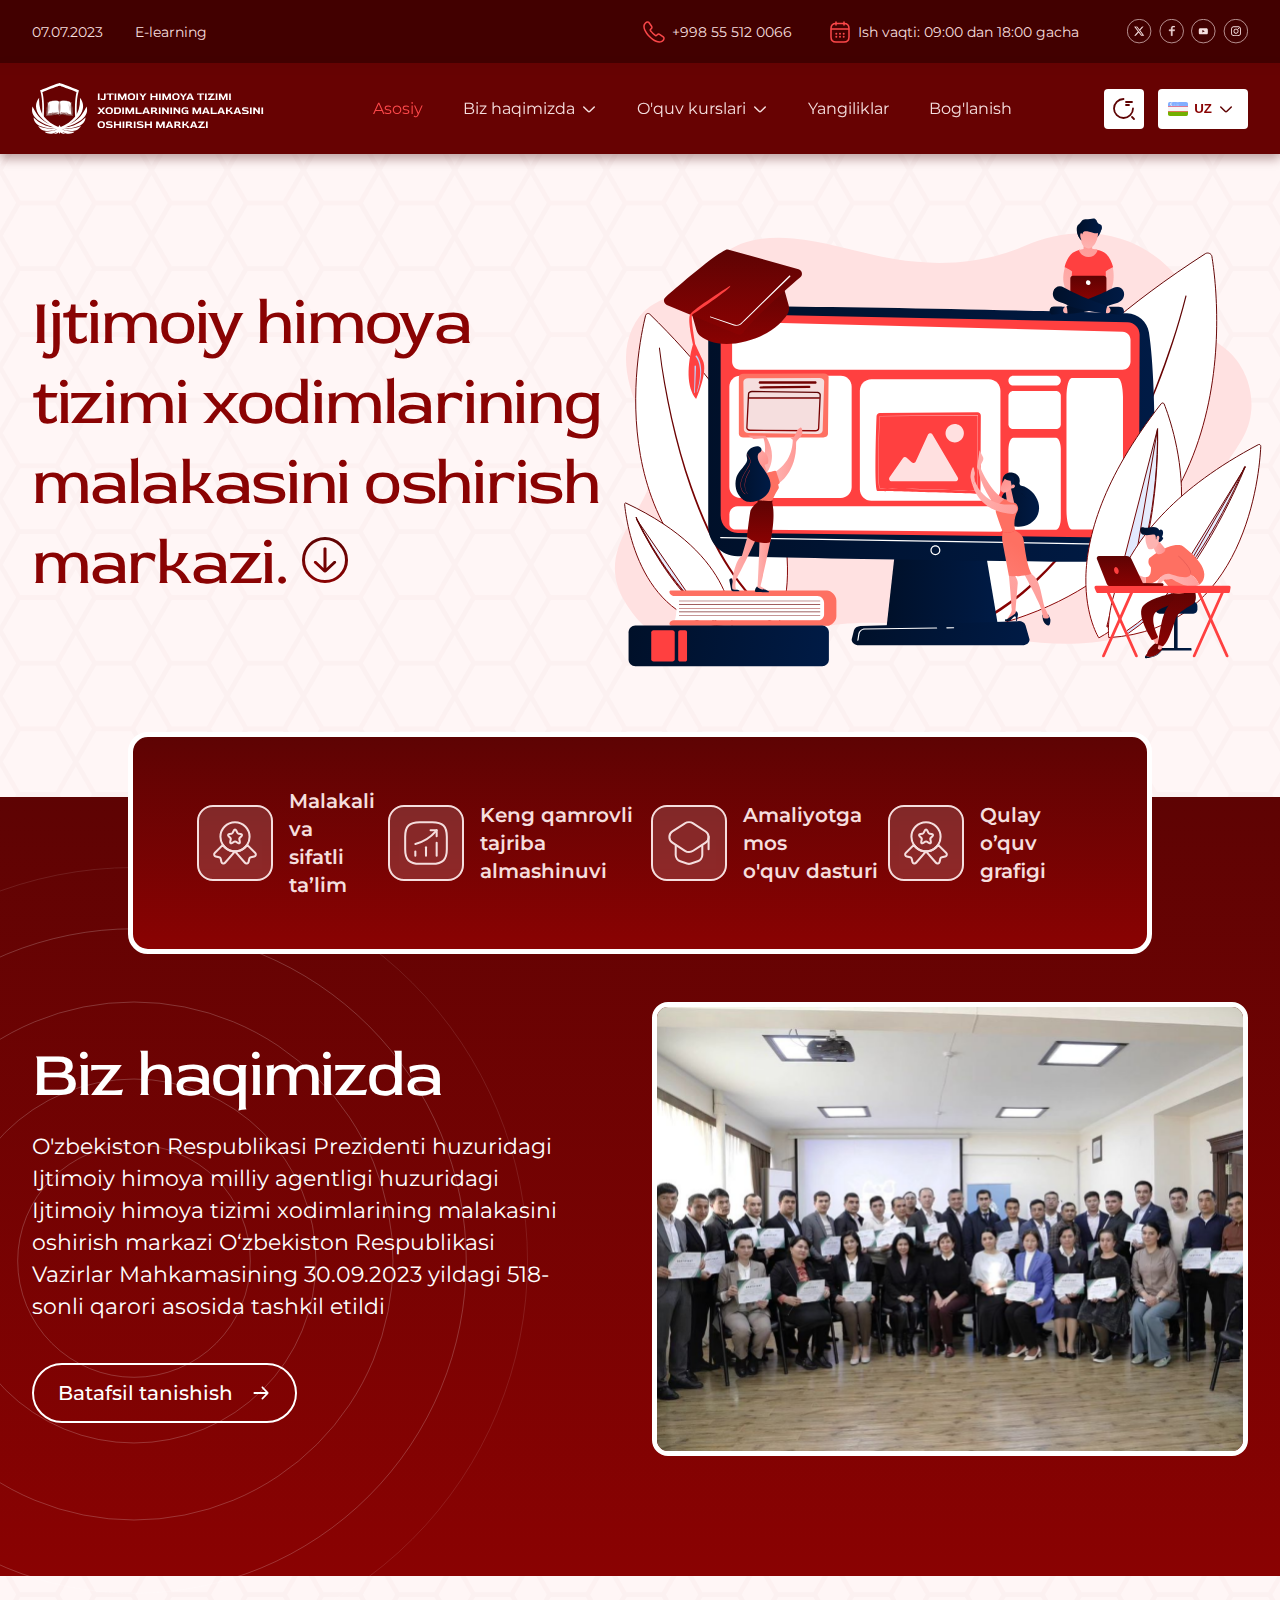
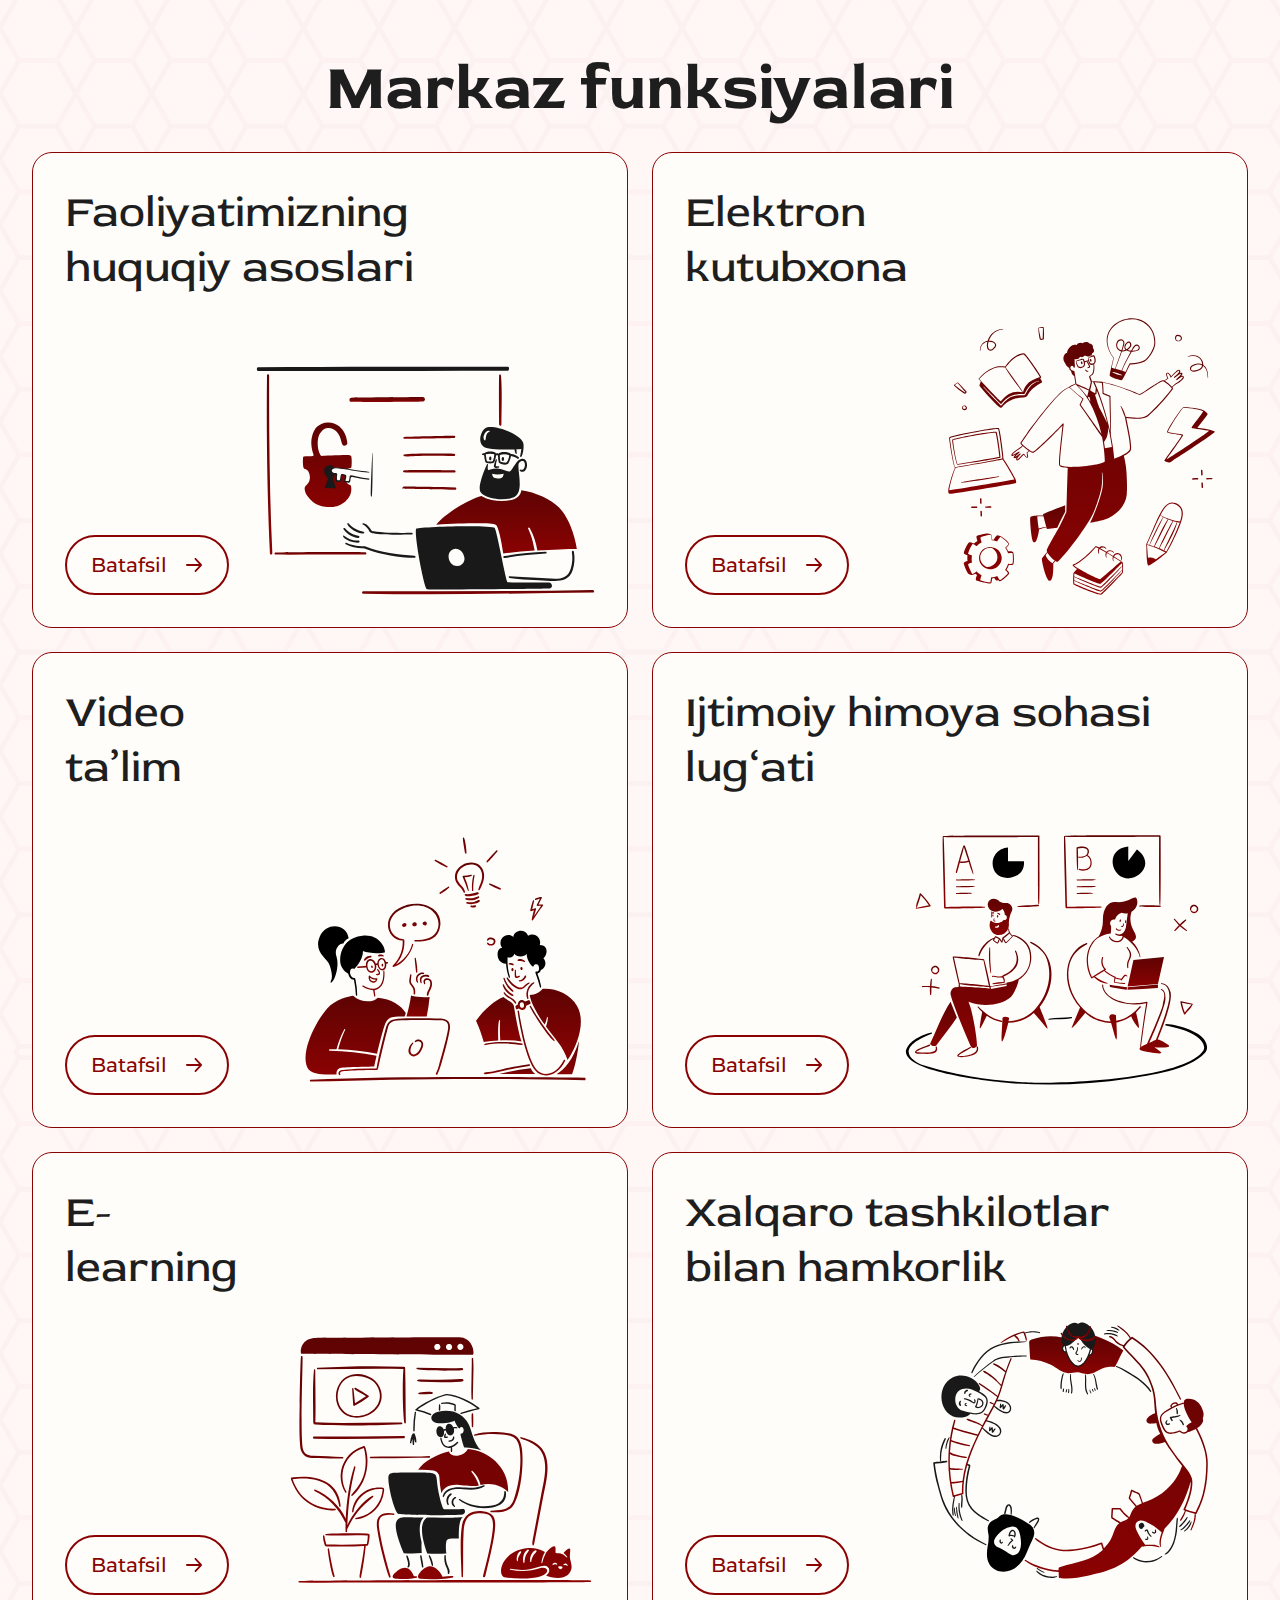
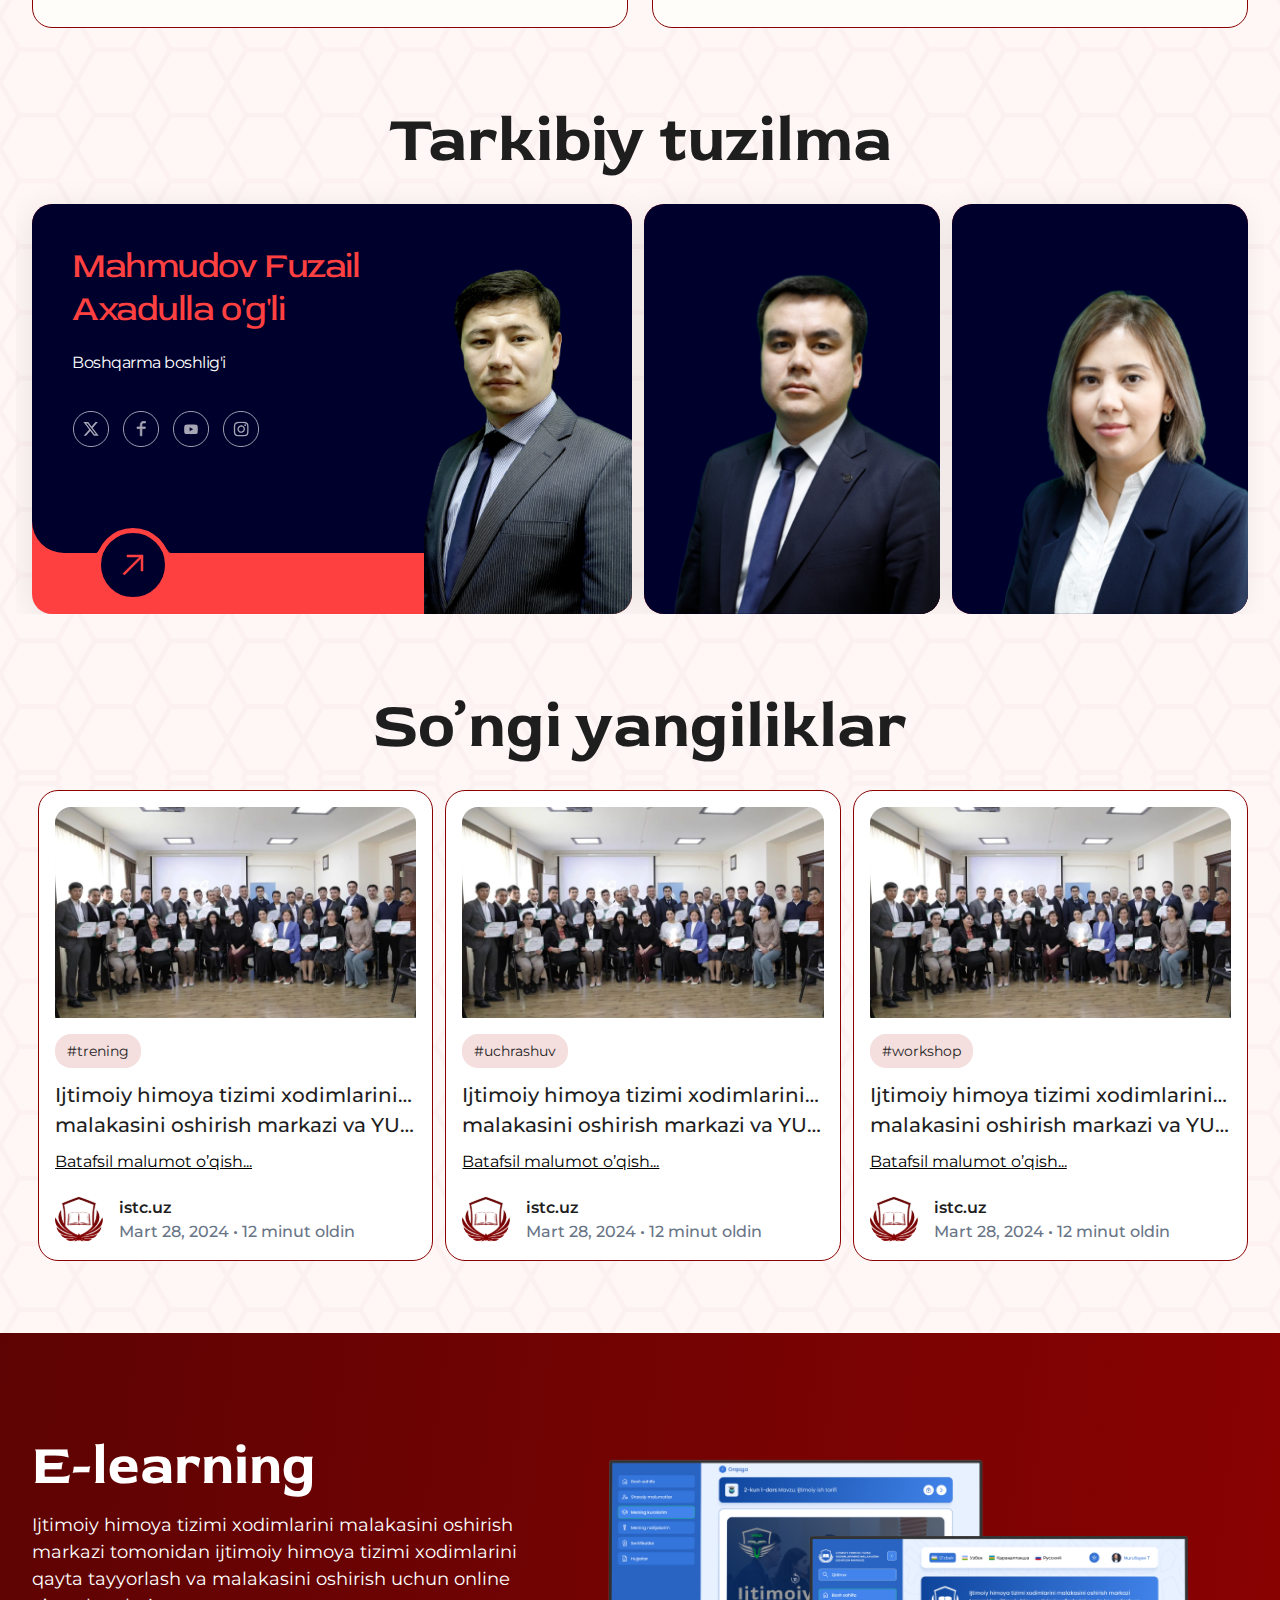
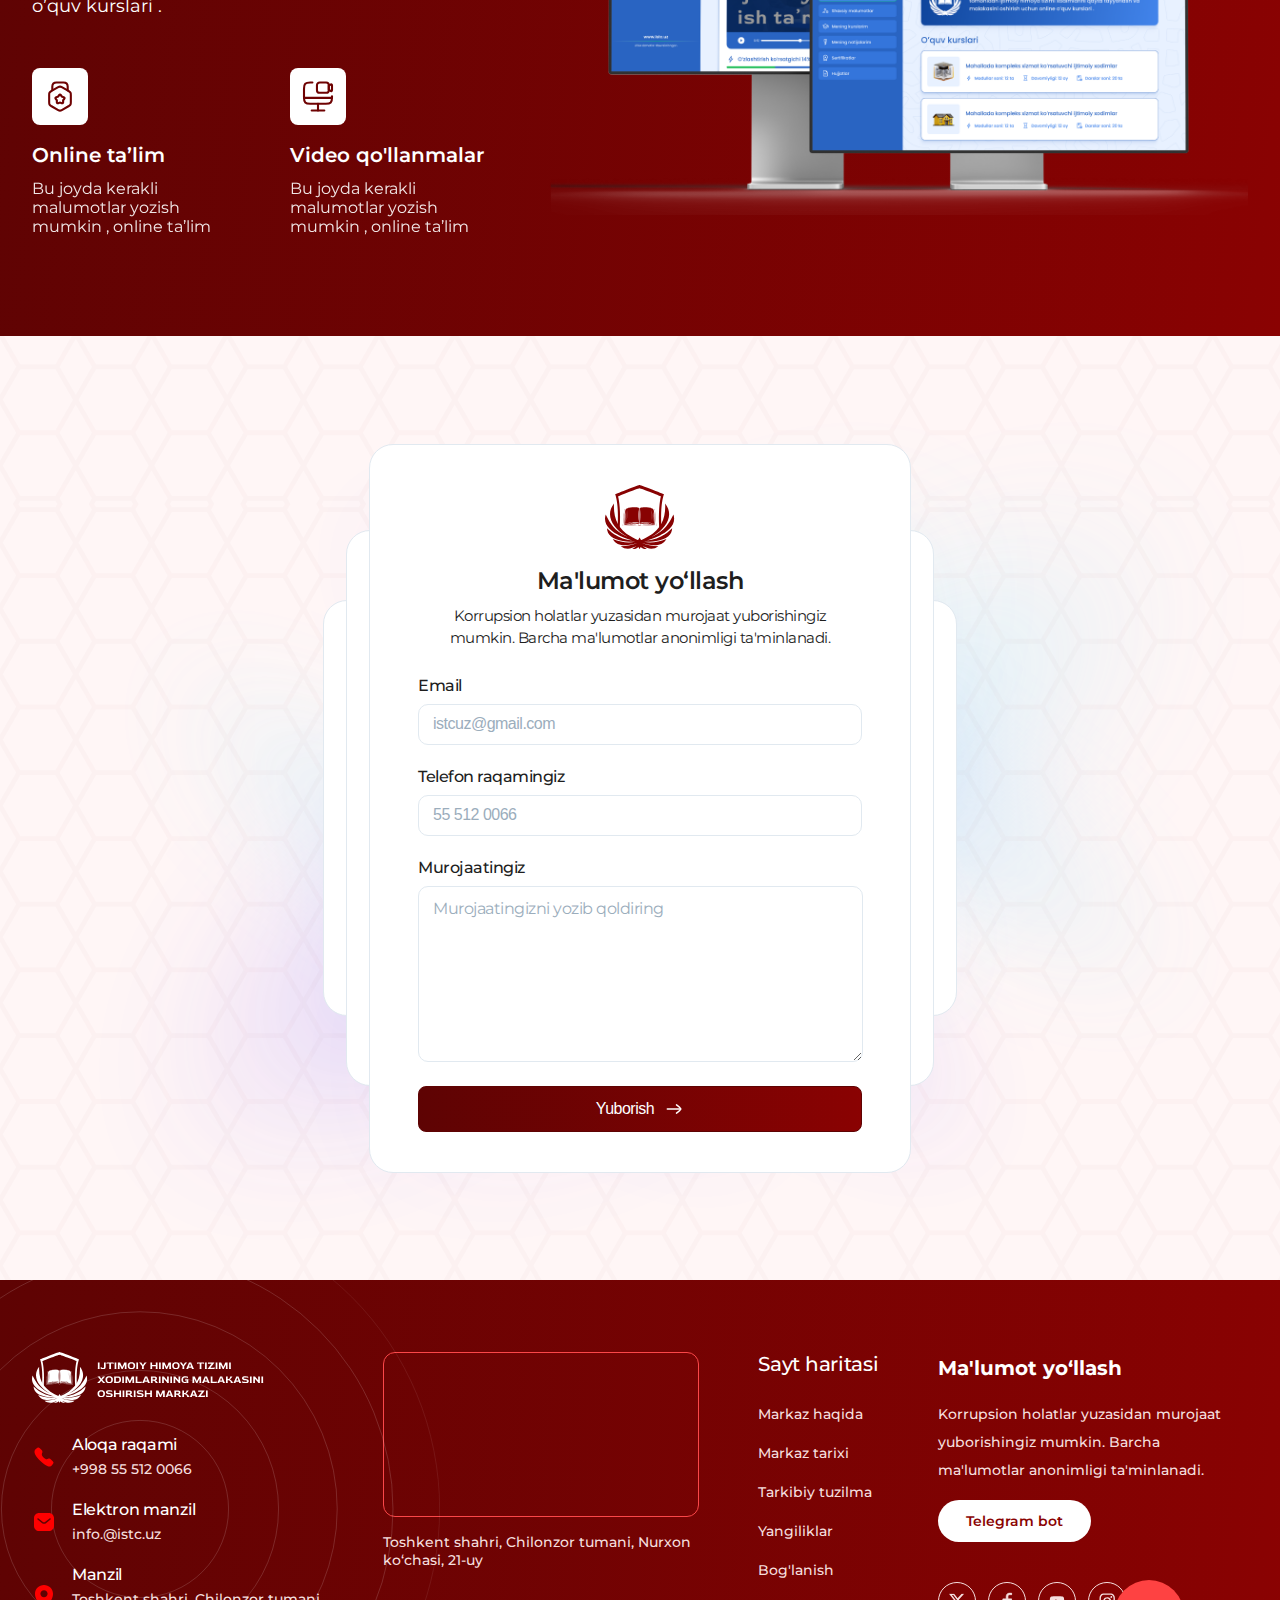
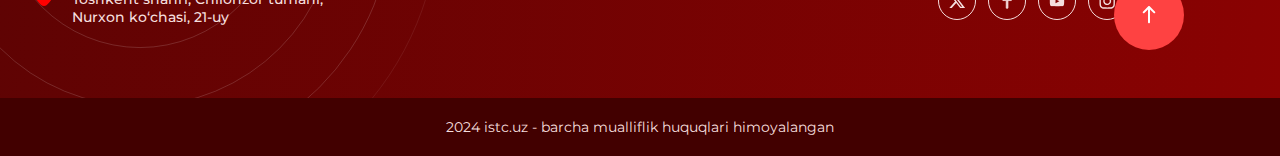
==== commit 33510fb7: "news page inner version full and news cards added ancel link" ====
--- a/index.html
+++ b/index.html
@@ -57,8 +57,8 @@
                 <li class="navbar__itemm"><a href="#" class="navbar__link">O'quv qo'llanmalar</a></li>
               </ul>
             </li>
-            <li class="navbar__item"><a href="#" class="navbar__link">Yangiliklar</a></li>
-            <li class="navbar__item"><a href="#" class="navbar__link">Bog'lanish</a></li>
+            <li class="navbar__item"><a href="/news.html" class="navbar__link">Yangiliklar</a></li>
+              <li class="navbar__item"><a href="/contacts.html" class="navbar__link">Bog'lanish</a></li>
           </ul>
           <div class="navbar__btns">
             <button class="navbar__search" type="button"></button>
@@ -213,57 +213,63 @@
         <div class="news__all">
           <h2 class="functions__title">So’ngi yangiliklar</h2>
           <ul class="news__list">
-            <li class="news__item">
-              <div class="news__img">
-                <img class="news__img__bgimg" src="/images/news/news-one.png" alt="img">
-                <span></span>
-                <img class="news__img__logo" src="/images/news/logo.svg" alt="logo">
-              </div>
-              <p class="news__hashtag">#trening</p>
-              <h4 class="news__title" title="Ijtimoiy himoya tizimi xodimlarining malakasini oshirish markazi va YUNISЕF bolalar fondi hamkorligida 12-15 mart kunlari trenerlar uchun trening (ToT) ikkinchi bosqichi bo'lib o'tdi.">Ijtimoiy himoya tizimi xodimlarining <br> malakasini oshirish markazi va YUNISЕF bolalar fondi hamkorligida 12-15 mart kunlari trenerlar uchun trening (ToT) ikkinchi bosqichi bo'lib o'tdi.</h4>
-              <a href="#" class="news__learnmore">Batafsil malumot o’qish...</a>
-              <div class="news__profile">
-                <div class="news__profile__picture"><img src="/images/news/profilepicture.svg" alt="profile"></div>
-                <div class="news__profile__texts">
-                  <h5>istc.uz</h5>
-                  <p>Mart 28, 2024 • 12 minut oldin</p>
-                </div>
-              </div>
-            </li>
-            <li class="news__item">
-              <div class="news__img">
-                <img class="news__img__bgimg" src="/images/news/news-one.png" alt="img">
-                <span></span>
-                <img class="news__img__logo" src="/images/news/logo.svg" alt="logo">
-              </div>
-              <p class="news__hashtag">#uchrashuv</p>
-              <h4 class="news__title" title="Ijtimoiy himoya tizimi xodimlarining malakasini oshirish markazi va YUNISЕF bolalar fondi hamkorligida 12-15 mart kunlari trenerlar uchun trening (ToT) ikkinchi bosqichi bo'lib o'tdi.">Ijtimoiy himoya tizimi xodimlarining <br> malakasini oshirish markazi va YUNISЕF bolalar fondi hamkorligida 12-15 mart kunlari trenerlar uchun trening (ToT) ikkinchi bosqichi bo'lib o'tdi.</h4>
-              <a href="#" class="news__learnmore">Batafsil malumot o’qish...</a>
-              <div class="news__profile">
-                <div class="news__profile__picture"><img src="/images/news/profilepicture.svg" alt="profile"></div>
-                <div class="news__profile__texts">
-                  <h5>istc.uz</h5>
-                  <p>Mart 28, 2024 • 12 minut oldin</p>
-                </div>
-              </div>
-            </li>
-            <li class="news__item">
-              <div class="news__img">
-                <img class="news__img__bgimg" src="/images/news/news-one.png" alt="img">
-                <span></span>
-                <img class="news__img__logo" src="/images/news/logo.svg" alt="logo">
-              </div>
-              <p class="news__hashtag">#workshop</p>
-              <h4 class="news__title" title="Ijtimoiy himoya tizimi xodimlarining malakasini oshirish markazi va YUNISЕF bolalar fondi hamkorligida 12-15 mart kunlari trenerlar uchun trening (ToT) ikkinchi bosqichi bo'lib o'tdi.">Ijtimoiy himoya tizimi xodimlarining <br> malakasini oshirish markazi va YUNISЕF bolalar fondi hamkorligida 12-15 mart kunlari trenerlar uchun trening (ToT) ikkinchi bosqichi bo'lib o'tdi.</h4>
-              <a href="#" class="news__learnmore">Batafsil malumot o’qish...</a>
-              <div class="news__profile">
-                <div class="news__profile__picture"><img src="/images/news/profilepicture.svg" alt="profile"></div>
-                <div class="news__profile__texts">
-                  <h5>istc.uz</h5>
-                  <p>Mart 28, 2024 • 12 minut oldin</p>
-                </div>
-              </div>
-            </li>
+            <a href="/news-inner.html">
+              <li class="news__item">
+                <div class="news__img">
+                  <img class="news__img__bgimg" src="/images/news/news-one.png" alt="img">
+                  <span></span>
+                  <img class="news__img__logo" src="/images/news/logo.svg" alt="logo">
+                </div>
+                <p class="news__hashtag">#trening</p>
+                <h4 class="news__title" title="Ijtimoiy himoya tizimi xodimlarining malakasini oshirish markazi va YUNISЕF bolalar fondi hamkorligida 12-15 mart kunlari trenerlar uchun trening (ToT) ikkinchi bosqichi bo'lib o'tdi.">Ijtimoiy himoya tizimi xodimlarining <br> malakasini oshirish markazi va YUNISЕF bolalar fondi hamkorligida 12-15 mart kunlari trenerlar uchun trening (ToT) ikkinchi bosqichi bo'lib o'tdi.</h4>
+                <a href="/news-inner.html" class="news__learnmore">Batafsil malumot o’qish...</a>
+                <div class="news__profile">
+                  <div class="news__profile__picture"><img src="/images/news/profilepicture.svg" alt="profile"></div>
+                  <div class="news__profile__texts">
+                    <h5>istc.uz</h5>
+                    <p>Mart 28, 2024 • 12 minut oldin</p>
+                  </div>
+                </div>
+              </li>
+            </a>
+            <a href="/news-inner.html">
+              <li class="news__item">
+                <div class="news__img">
+                  <img class="news__img__bgimg" src="/images/news/news-one.png" alt="img">
+                  <span></span>
+                  <img class="news__img__logo" src="/images/news/logo.svg" alt="logo">
+                </div>
+                <p class="news__hashtag">#uchrashuv</p>
+                <h4 class="news__title" title="Ijtimoiy himoya tizimi xodimlarining malakasini oshirish markazi va YUNISЕF bolalar fondi hamkorligida 12-15 mart kunlari trenerlar uchun trening (ToT) ikkinchi bosqichi bo'lib o'tdi.">Ijtimoiy himoya tizimi xodimlarining <br> malakasini oshirish markazi va YUNISЕF bolalar fondi hamkorligida 12-15 mart kunlari trenerlar uchun trening (ToT) ikkinchi bosqichi bo'lib o'tdi.</h4>
+                <a href="/news-inner.html" class="news__learnmore">Batafsil malumot o’qish...</a>
+                <div class="news__profile">
+                  <div class="news__profile__picture"><img src="/images/news/profilepicture.svg" alt="profile"></div>
+                  <div class="news__profile__texts">
+                    <h5>istc.uz</h5>
+                    <p>Mart 28, 2024 • 12 minut oldin</p>
+                  </div>
+                </div>
+              </li>
+            </a>
+            <a href="/news-inner.html">
+              <li class="news__item">
+                <div class="news__img">
+                  <img class="news__img__bgimg" src="/images/news/news-one.png" alt="img">
+                  <span></span>
+                  <img class="news__img__logo" src="/images/news/logo.svg" alt="logo">
+                </div>
+                <p class="news__hashtag">#workshop</p>
+                <h4 class="news__title" title="Ijtimoiy himoya tizimi xodimlarining malakasini oshirish markazi va YUNISЕF bolalar fondi hamkorligida 12-15 mart kunlari trenerlar uchun trening (ToT) ikkinchi bosqichi bo'lib o'tdi.">Ijtimoiy himoya tizimi xodimlarining <br> malakasini oshirish markazi va YUNISЕF bolalar fondi hamkorligida 12-15 mart kunlari trenerlar uchun trening (ToT) ikkinchi bosqichi bo'lib o'tdi.</h4>
+                <a href="/news-inner.html" class="news__learnmore">Batafsil malumot o’qish...</a>
+                <div class="news__profile">
+                  <div class="news__profile__picture"><img src="/images/news/profilepicture.svg" alt="profile"></div>
+                  <div class="news__profile__texts">
+                    <h5>istc.uz</h5>
+                    <p>Mart 28, 2024 • 12 minut oldin</p>
+                  </div>
+                </div>
+              </li>
+            </a>
           </ul>
         </div>
       </div>
@@ -368,8 +374,8 @@
                 <li class="footer__nav__item"><a href="/about.html">Markaz haqida</a></li>
                 <li class="footer__nav__item"><a href="/history.html">Markaz tarixi</a></li>
                 <li class="footer__nav__item"><a href="/team.html">Tarkibiy tuzilma</a></li>
-                <li class="footer__nav__item"><a href="#">Yangiliklar</a></li>
-                <li class="footer__nav__item"><a href="#">Bog'lanish</a></li>
+                <li class="footer__nav__item"><a href="/news.html">Yangiliklar</a></li>
+                <li class="footer__nav__item"><a href="/contacts.html">Bog'lanish</a></li>
               </ul>
             </div>
             <div class="footer__media">
--- a/styles/main.css
+++ b/styles/main.css
@@ -2320,7 +2320,7 @@
 
 .teamHeropadding {
   padding: 0;
-  padding-bottom: 120px;
+  padding-bottom: 72px;
 }
 
 .teamHero__all {
@@ -2332,4 +2332,275 @@
 .teamHero__title {
   text-align: center;
   font-size: 40px;
+}
+
+.newspage {
+  padding: 72px 0px;
+}
+
+.newspage__list {
+  -ms-flex-wrap: wrap;
+      flex-wrap: wrap;
+  row-gap: 24px;
+}
+
+.newspage__all {
+  -webkit-box-align: center;
+      -ms-flex-align: center;
+          align-items: center;
+}
+
+.newspage__upload {
+  display: -webkit-box;
+  display: -ms-flexbox;
+  display: flex;
+  color: var(--main-title-color);
+  padding: 18px 24px;
+  text-align: center;
+  font-size: 20px;
+  font-weight: 500;
+  line-height: 100%;
+  border-radius: 1920px;
+  border: 2px solid #8A0303;
+  -webkit-column-gap: 12px;
+     -moz-column-gap: 12px;
+          column-gap: 12px;
+}
+
+.newspage__upload::after {
+  content: "";
+  display: block;
+  width: 18px;
+  height: 20px;
+  background-image: url(/images/PAGE_news_images/Vector.svg);
+  background-size: cover;
+  background-position: center;
+  background-repeat: no-repeat;
+  -webkit-transition: all 0.1s ease-in-out;
+  transition: all 0.1s ease-in-out;
+}
+
+.newspage__upload:hover::after {
+  -webkit-transform: scale(1.2);
+          transform: scale(1.2);
+}
+
+.allnewspadding0 {
+  margin-bottom: 20px;
+}
+
+.news__learnmore {
+  color: #000;
+  -webkit-transition: all 0.2s ease-in-out;
+  transition: all 0.2s ease-in-out;
+}
+
+.news__learnmore:hover {
+  color: var(--main-title-color);
+}
+
+.news__inner__hero {
+  padding: 72px 0;
+}
+
+.news__inner__all {
+  width: 100%;
+  display: -webkit-box;
+  display: -ms-flexbox;
+  display: flex;
+  -webkit-box-pack: justify;
+      -ms-flex-pack: justify;
+          justify-content: space-between;
+}
+
+.news__inner__left {
+  width: 75.5%;
+  display: -webkit-box;
+  display: -ms-flexbox;
+  display: flex;
+  -webkit-box-orient: vertical;
+  -webkit-box-direction: normal;
+      -ms-flex-direction: column;
+          flex-direction: column;
+  row-gap: 24px;
+  padding: 36px;
+  border-radius: 20px;
+  border: 1px solid #8A0303;
+  background: #FFF;
+}
+
+.news__inner__left__title {
+  color: var(--main-dark-blue-color);
+  font-size: 24px;
+  font-weight: 600;
+  line-height: 150%;
+}
+
+.news__inner__views {
+  display: -webkit-box;
+  display: -ms-flexbox;
+  display: flex;
+  -webkit-column-gap: 40px;
+     -moz-column-gap: 40px;
+          column-gap: 40px;
+}
+
+.news__inner__calendar {
+  display: -webkit-box;
+  display: -ms-flexbox;
+  display: flex;
+  -webkit-box-align: center;
+      -ms-flex-align: center;
+          align-items: center;
+  color: #697586;
+  font-size: 16px;
+  font-weight: 400;
+  line-height: 150%;
+}
+
+.news__inner__calendar::before {
+  content: "";
+  display: block;
+  margin-right: 6px;
+  width: 24px;
+  height: 24px;
+  background-image: url(/images/PAGE_news_images/calendar.svg);
+  background-size: cover;
+  background-repeat: no-repeat;
+}
+
+.news__inner__view::before {
+  background-image: url(/images/PAGE_news_images/eye.svg);
+}
+
+.news__inner__text {
+  color: var(--main-text-color);
+  font-size: 18px;
+  font-weight: 500;
+  line-height: 150%;
+}
+
+.news__inner__imgs__list {
+  margin-top: 8px;
+  width: 100%;
+  display: -webkit-box;
+  display: -ms-flexbox;
+  display: flex;
+  -webkit-box-pack: justify;
+      -ms-flex-pack: justify;
+          justify-content: space-between;
+}
+
+.news__inner__imgs__item {
+  width: 32.5%;
+  border-radius: 8px;
+  overflow: hidden;
+}
+
+.news__inner__imgs__item img {
+  width: 100%;
+  background-size: cover;
+  background-position: center;
+  background-repeat: no-repeat;
+  -webkit-transition: all 0.4s ease-in-out;
+  transition: all 0.4s ease-in-out;
+}
+
+.news__inner__imgs__item:hover img {
+  -webkit-transform: scale(1.1);
+          transform: scale(1.1);
+}
+
+.news__inner__right {
+  padding: 20px;
+  row-gap: 12px;
+}
+
+.news__inner__right {
+  width: 23%;
+}
+
+.news__inner__right__title {
+  color: var(--main-text-color);
+  font-size: 20px;
+  font-weight: 600;
+}
+
+.news__inner__right__list {
+  display: -webkit-box;
+  display: -ms-flexbox;
+  display: flex;
+  -webkit-box-orient: vertical;
+  -webkit-box-direction: normal;
+      -ms-flex-direction: column;
+          flex-direction: column;
+}
+
+.news__inner__right__item {
+  padding: 17px 0;
+  border-bottom: 1px solid #697586;
+}
+
+.news__inner__right__item__link {
+  display: -webkit-box;
+  display: -ms-flexbox;
+  display: flex;
+}
+
+.news__inner__right__img {
+  width: 84px;
+  height: 64px;
+  border-radius: 4px;
+  overflow: hidden;
+  margin-right: 12px;
+}
+
+.news__inner__right__img img {
+  width: 84px;
+  height: 64px;
+  background-size: cover;
+  background-position: center;
+  background-repeat: no-repeat;
+}
+
+.news__inner__right__texts {
+  width: 80%;
+  display: -webkit-box;
+  display: -ms-flexbox;
+  display: flex;
+  -webkit-box-orient: vertical;
+  -webkit-box-direction: normal;
+      -ms-flex-direction: column;
+          flex-direction: column;
+}
+
+.news__inner__right__texts h6 {
+  overflow: hidden;
+  color: #000;
+  text-overflow: ellipsis;
+  white-space: nowrap;
+  font-size: 14px;
+  font-weight: 500;
+  margin-bottom: 8px;
+}
+
+.news__inner__right__texts:hover h6 {
+  color: var(--main-title-color);
+}
+
+.news__inner__views__min {
+  -webkit-column-gap: 12px;
+     -moz-column-gap: 12px;
+          column-gap: 12px;
+}
+
+.news__inner__calendar__min {
+  font-size: 12px;
+  font-weight: 500;
+  line-height: 150%;
+}
+
+.news__inner__calendar__min::before {
+  width: 16px;
+  height: 16px;
 }/*# sourceMappingURL=main.css.map */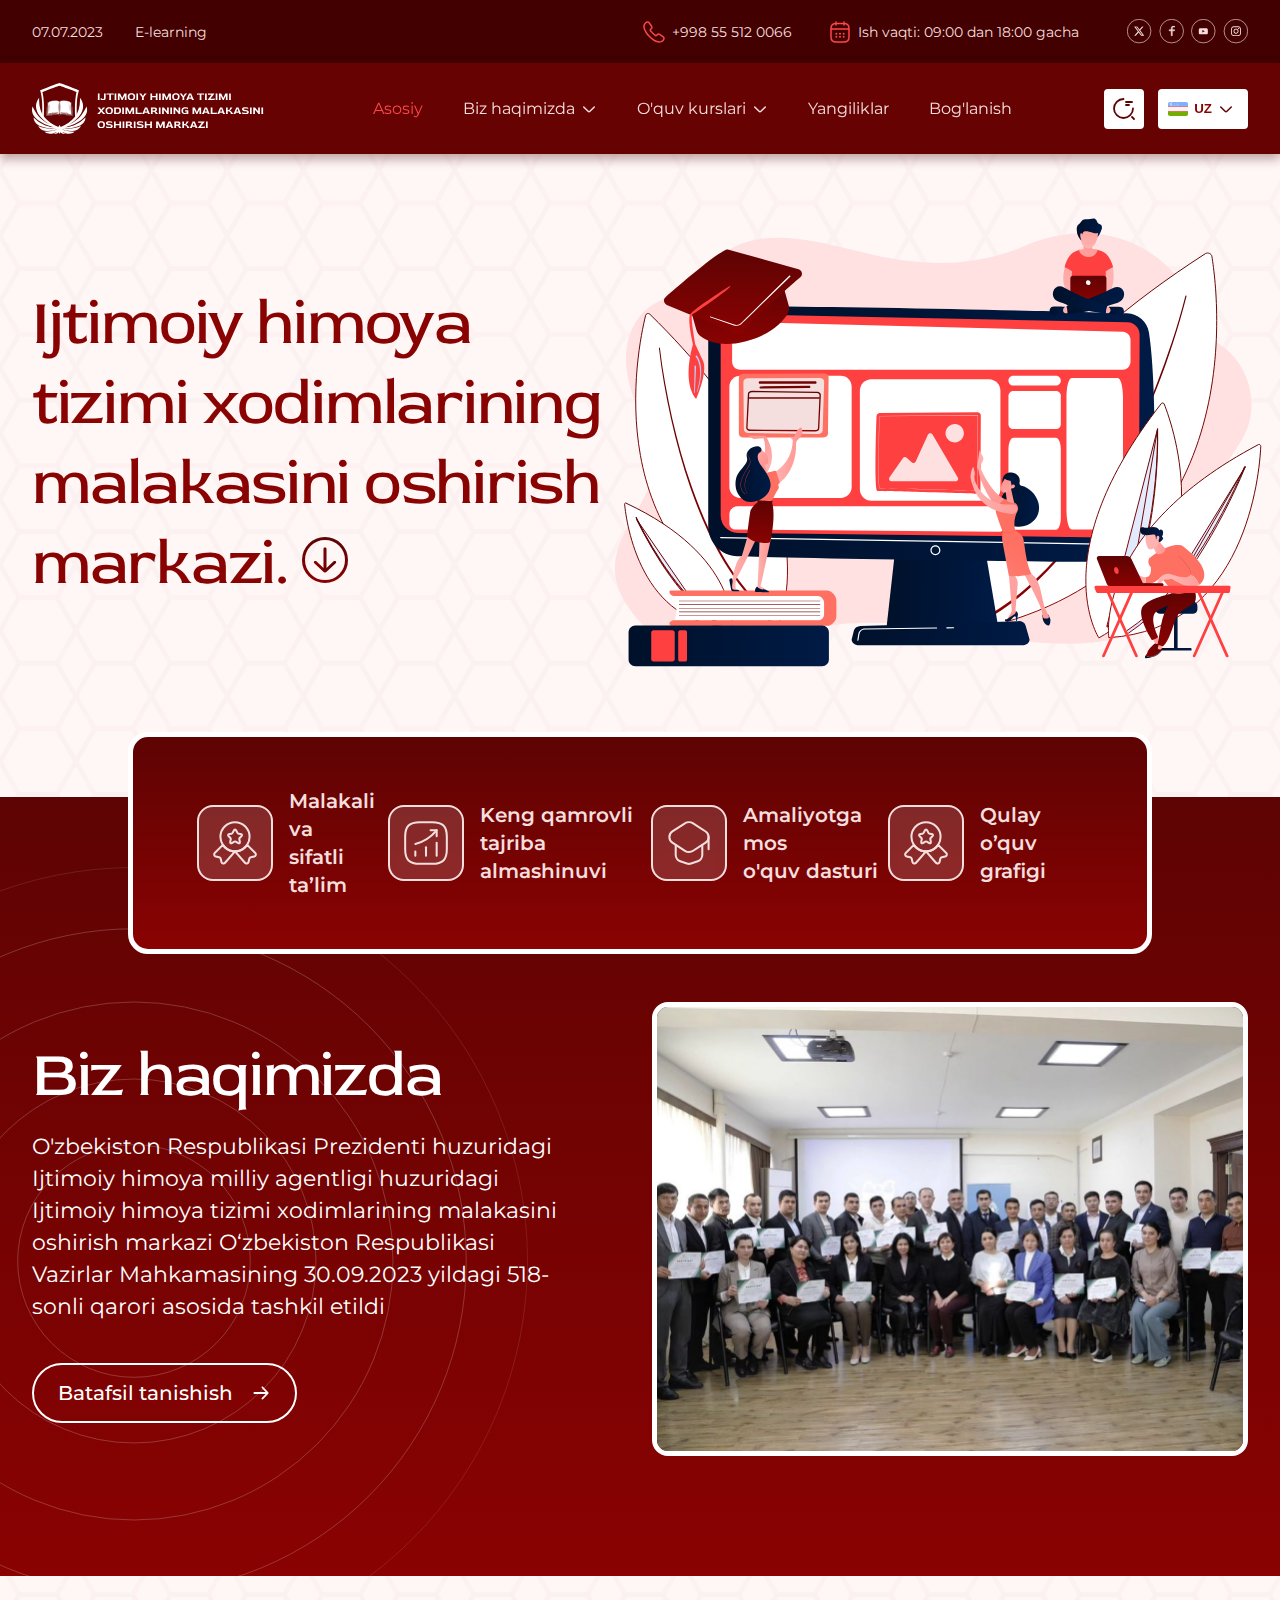
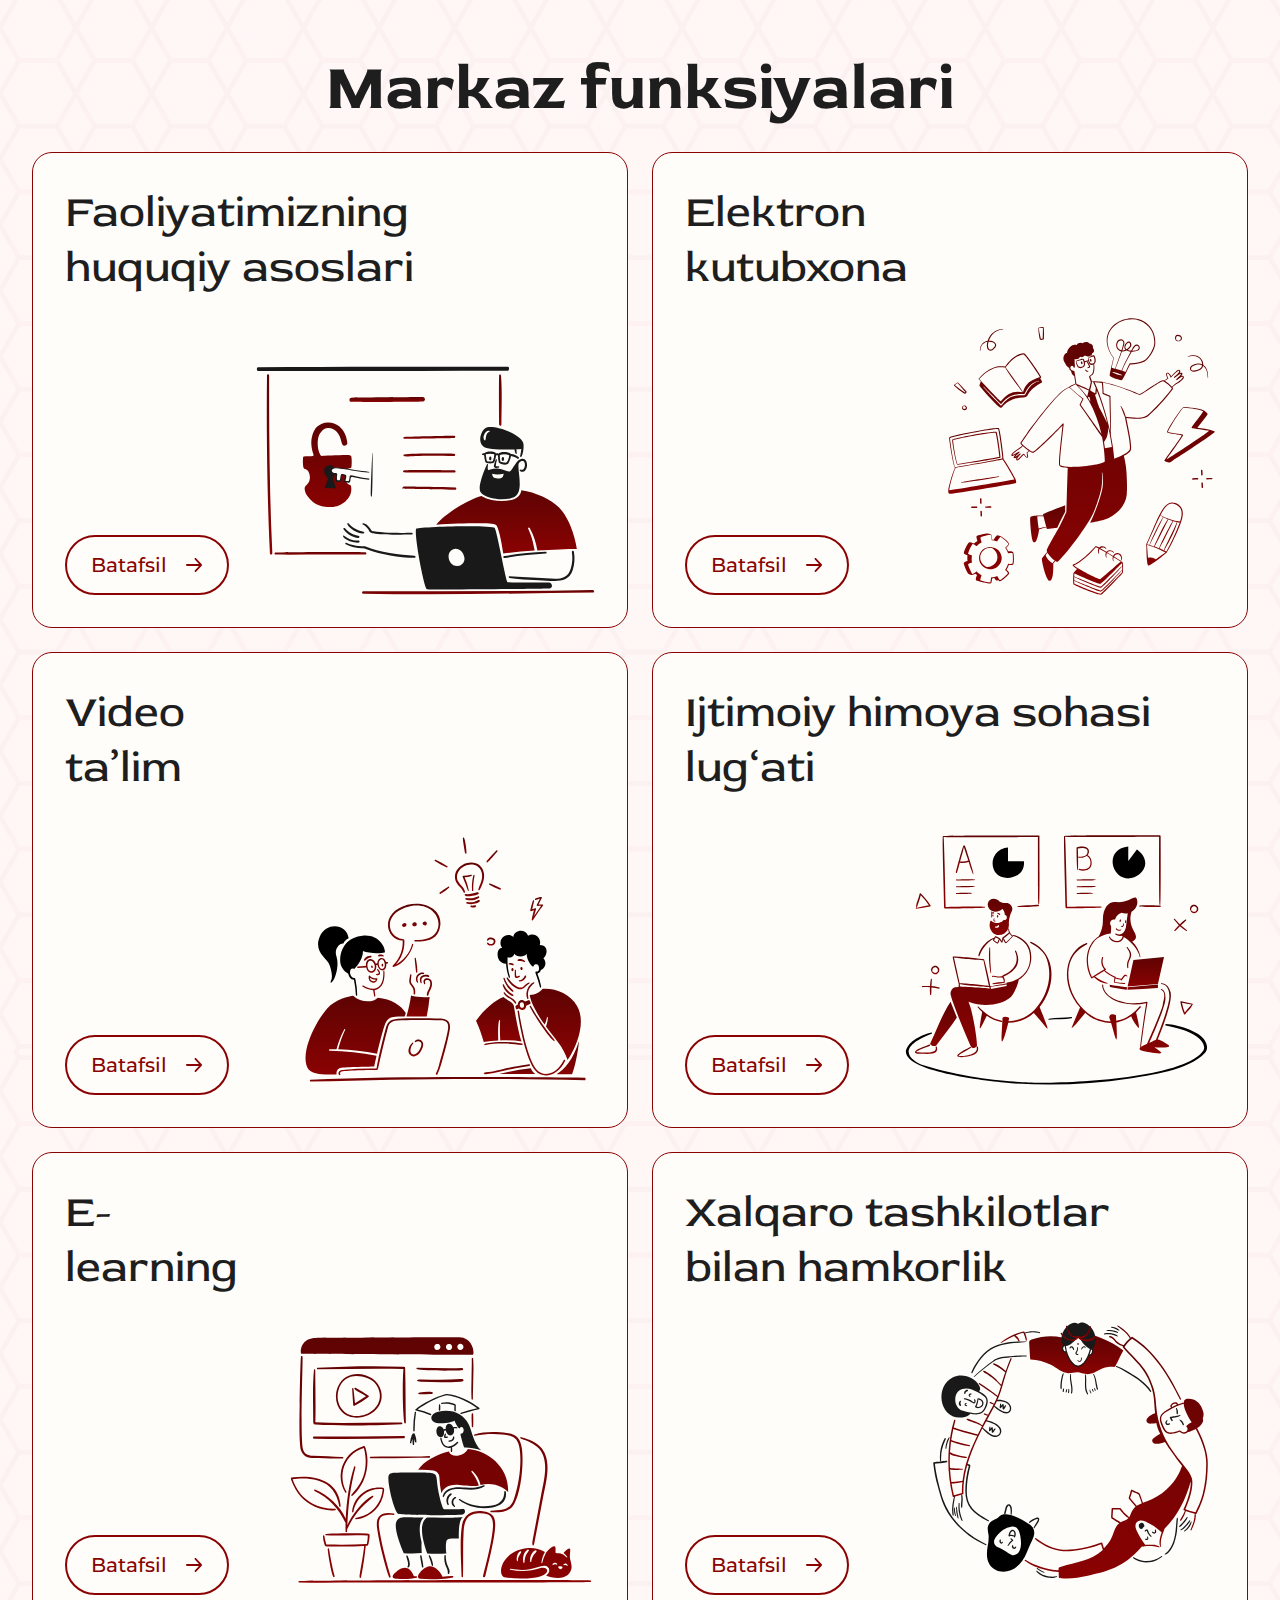
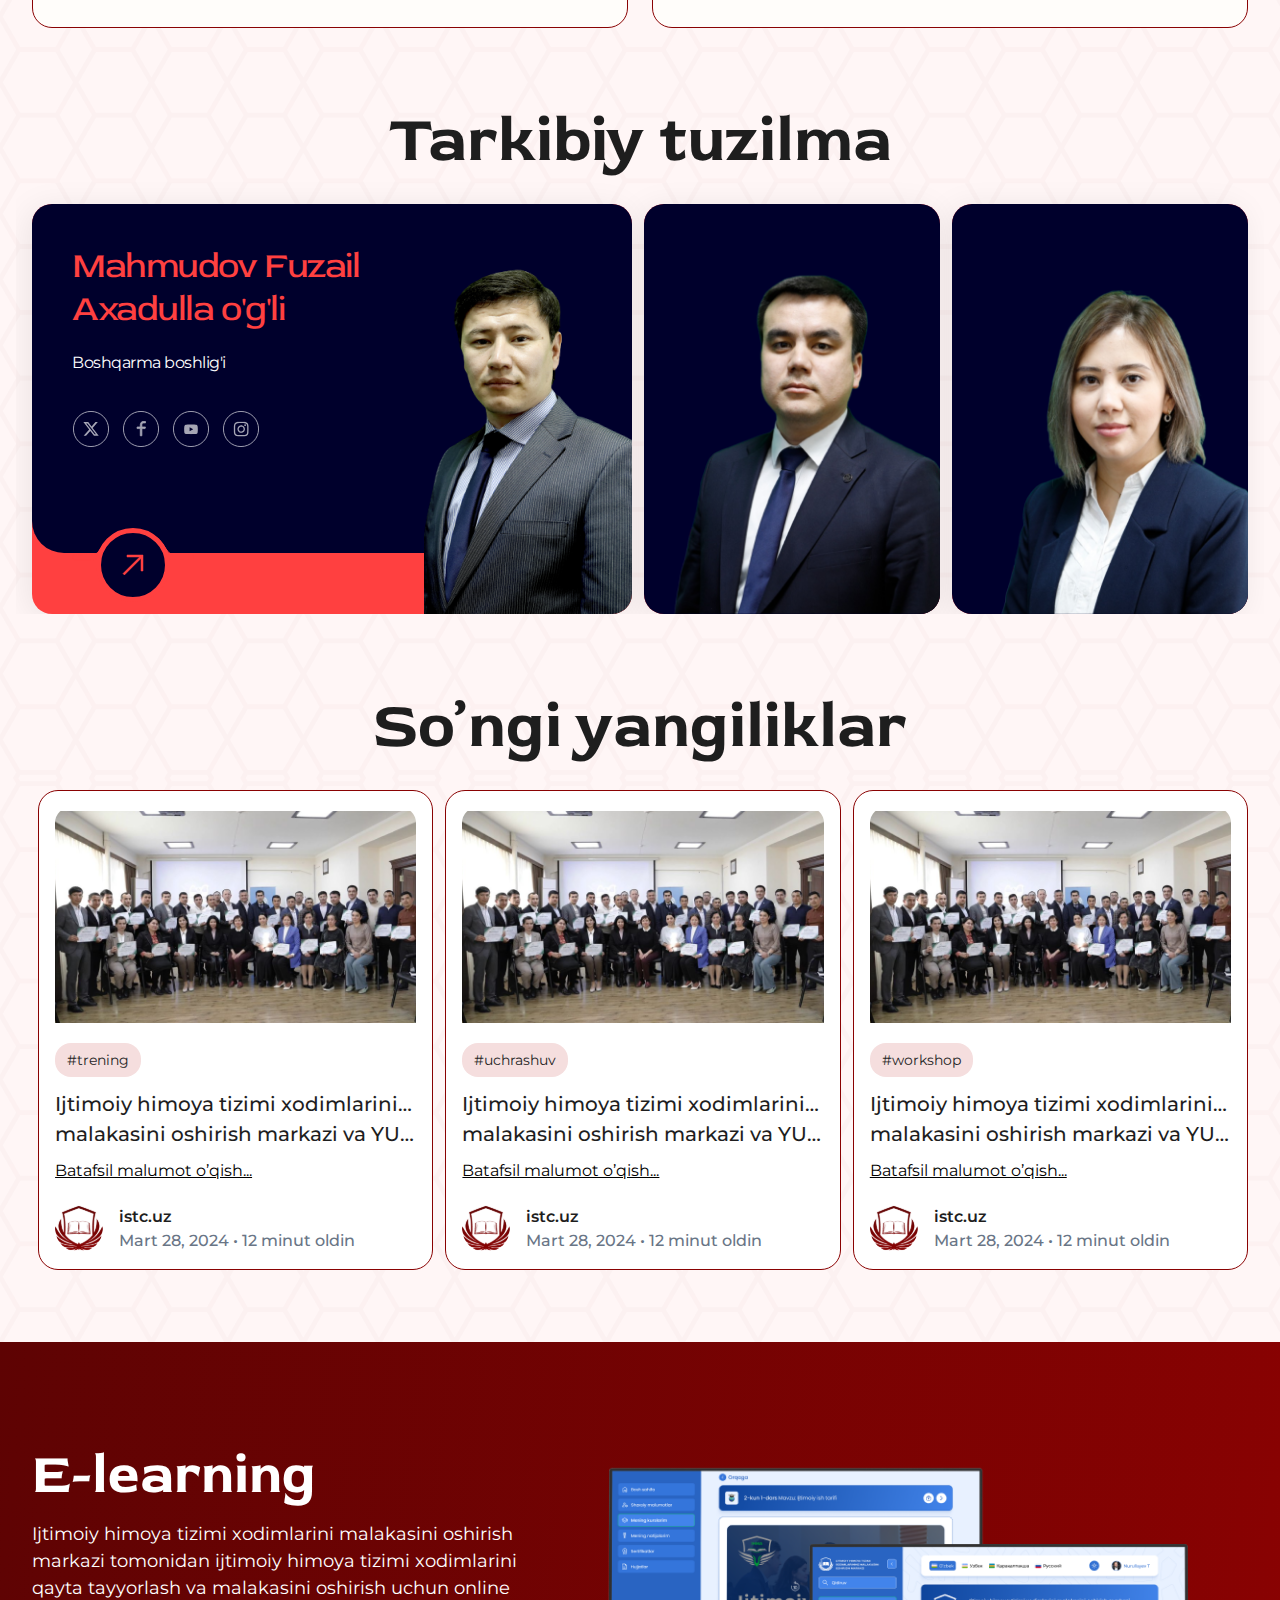
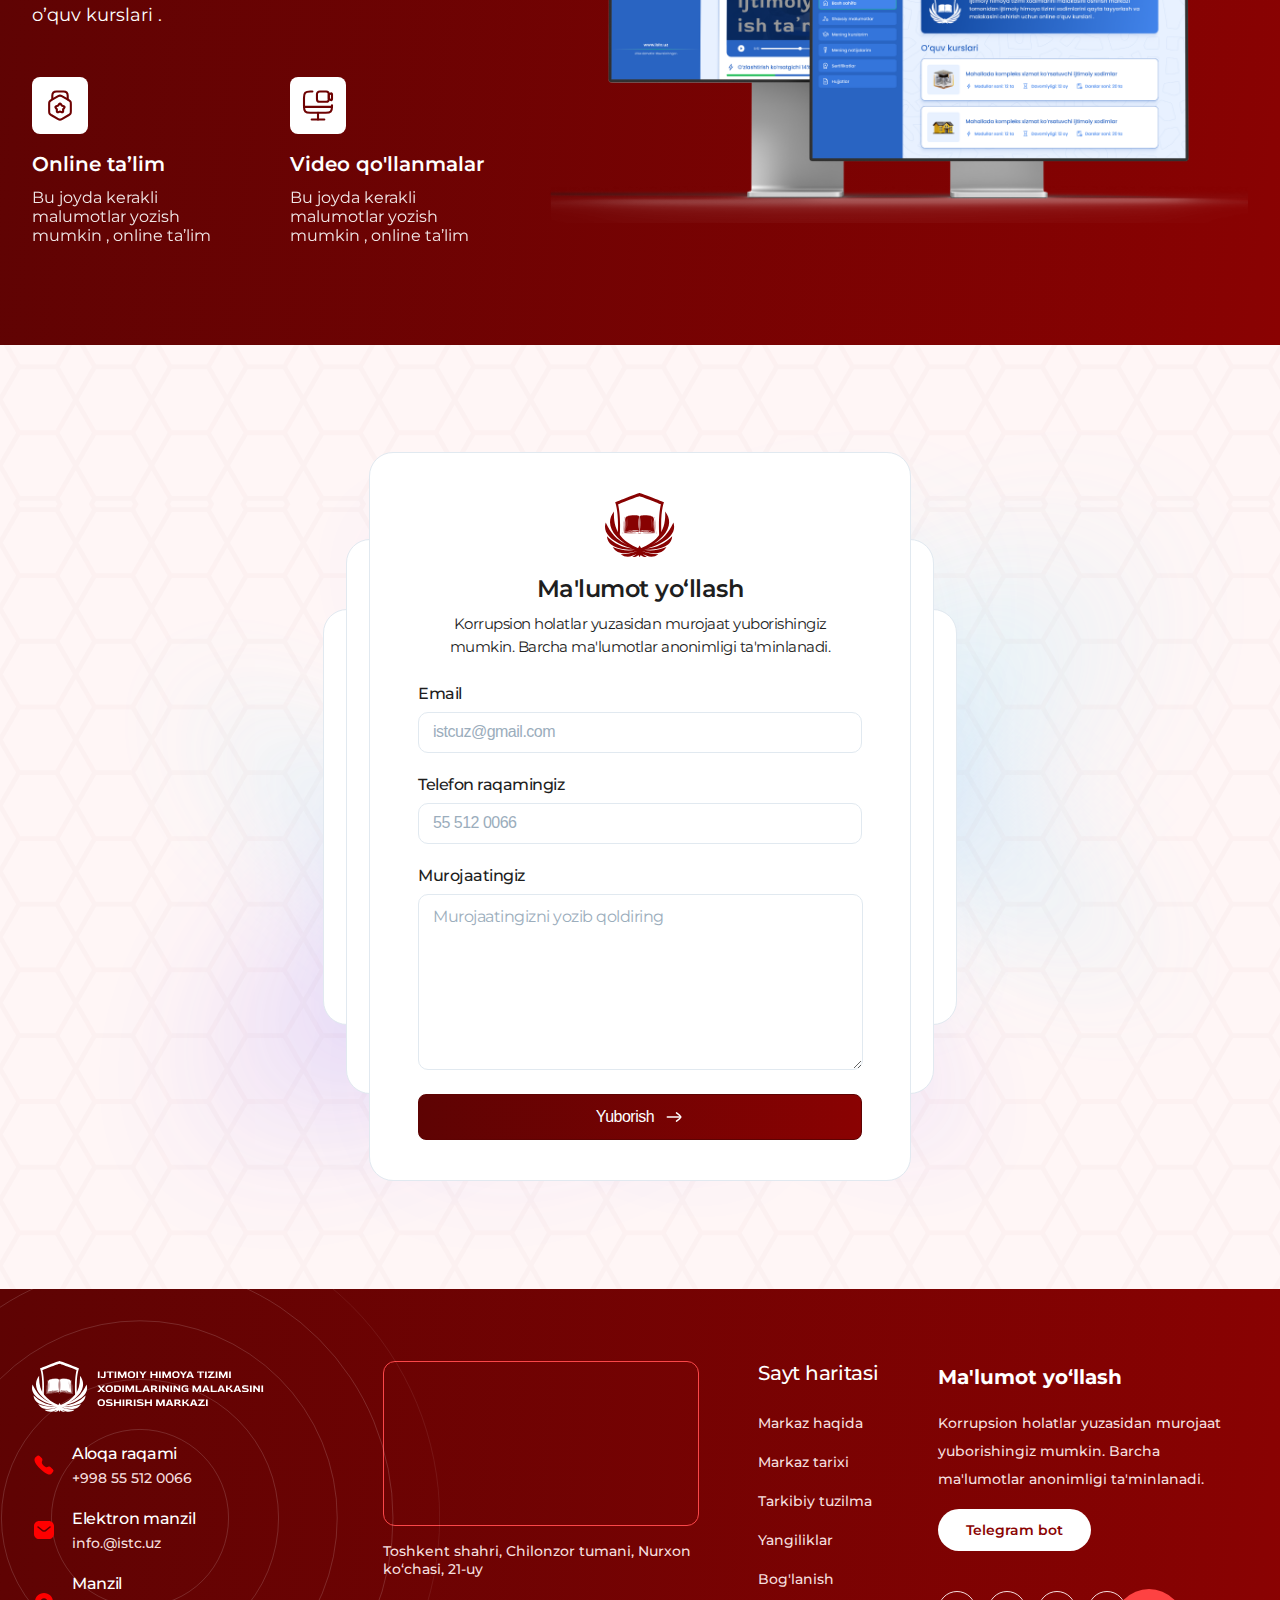
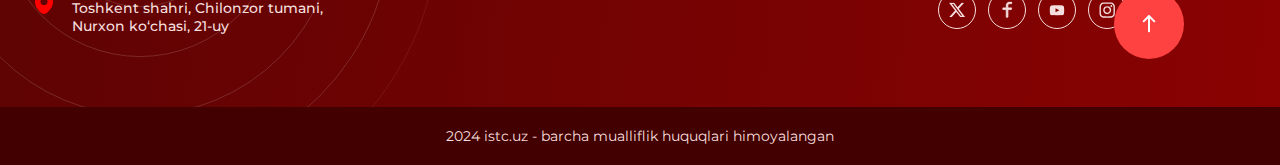
==== commit 691bbc4d: "course pages full version" ====
--- a/index.html
+++ b/index.html
@@ -52,9 +52,9 @@
             <li class="navbar__item">
               <a href="#" class="navbar__link navbar__down">O'quv kurslari</a>
               <ul class="navbar__item__list">
-                <li class="navbar__itemm"><a href="#" class="navbar__link">Malaka oshirish kurslari</a></li>
-                <li class="navbar__itemm"><a href="#" class="navbar__link">E-learning</a></li>
-                <li class="navbar__itemm"><a href="#" class="navbar__link">O'quv qo'llanmalar</a></li>
+                <li class="navbar__itemm"><a href="/course.html" class="navbar__link">Malaka oshirish kurslari</a></li>
+                  <li class="navbar__itemm"><a href="/e-learning.html" class="navbar__link">E-learning</a></li>
+                  <li class="navbar__itemm"><a href="/study-guide.html" class="navbar__link">O'quv qo'llanmalar</a></li>
               </ul>
             </li>
             <li class="navbar__item"><a href="/news.html" class="navbar__link">Yangiliklar</a></li>
--- a/styles/main.css
+++ b/styles/main.css
@@ -1070,6 +1070,7 @@
 
 .news__img {
   width: 100%;
+  height: 220px;
   display: -webkit-box;
   display: -ms-flexbox;
   display: flex;
@@ -2584,7 +2585,7 @@
   margin-bottom: 8px;
 }
 
-.news__inner__right__texts:hover h6 {
+.news__inner__right__item:hover .news__inner__right__texts h6 {
   color: var(--main-title-color);
 }
 
@@ -2603,4 +2604,282 @@
 .news__inner__calendar__min::before {
   width: 16px;
   height: 16px;
+}
+
+.aboutContacts {
+  padding: 72px 0 0;
+}
+
+.aboutContacts__all {
+  display: -webkit-box;
+  display: -ms-flexbox;
+  display: flex;
+  -webkit-box-orient: vertical;
+  -webkit-box-direction: normal;
+      -ms-flex-direction: column;
+          flex-direction: column;
+  row-gap: 24px;
+}
+
+.aboutContacts__list {
+  display: -webkit-box;
+  display: -ms-flexbox;
+  display: flex;
+  width: 100%;
+  -webkit-box-pack: justify;
+      -ms-flex-pack: justify;
+          justify-content: space-between;
+  padding-bottom: 72px;
+}
+
+.aboutContacts__item {
+  overflow: hidden;
+  position: relative;
+  width: 32.5%;
+  display: -webkit-box;
+  display: -ms-flexbox;
+  display: flex;
+  -webkit-box-orient: vertical;
+  -webkit-box-direction: normal;
+      -ms-flex-direction: column;
+          flex-direction: column;
+  -webkit-box-pack: center;
+      -ms-flex-pack: center;
+          justify-content: center;
+  -webkit-box-align: center;
+      -ms-flex-align: center;
+          align-items: center;
+  padding: 48px;
+  border-radius: 12px;
+  border: 1px solid #8A0303;
+  background: #FFF;
+  -webkit-transition: all 0.2s ease-in-out;
+  transition: all 0.2s ease-in-out;
+}
+
+.aboutContacts__item:hover {
+  -webkit-box-shadow: -8px 39px 11px 0px rgba(138, 2, 2, 0), -5px 25px 10px 0px rgba(138, 2, 2, 0.01), -3px 14px 9px 0px rgba(138, 2, 2, 0.03), -1px 6px 6px 0px rgba(138, 2, 2, 0.03), 0px 2px 4px 0px rgba(138, 2, 2, 0.05);
+          box-shadow: -8px 39px 11px 0px rgba(138, 2, 2, 0), -5px 25px 10px 0px rgba(138, 2, 2, 0.01), -3px 14px 9px 0px rgba(138, 2, 2, 0.03), -1px 6px 6px 0px rgba(138, 2, 2, 0.03), 0px 2px 4px 0px rgba(138, 2, 2, 0.05);
+}
+
+.aboutContacts__item::after {
+  content: "";
+  width: 100px;
+  height: 92.557px;
+  position: absolute;
+  background-image: url(/images/PAGE_about_images/vazifalar/logoopay.svg);
+  background-size: cover;
+  background-repeat: no-repeat;
+  background-position: center;
+  right: 0;
+  top: 0;
+  -webkit-transition: all 0.25s ease-in-out;
+  transition: all 0.25s ease-in-out;
+}
+
+.aboutContacts__item:hover::after {
+  -webkit-transform: scale(1.1) rotate(15deg);
+          transform: scale(1.1) rotate(15deg);
+  right: 0;
+  top: 0;
+}
+
+.aboutContacts__item span {
+  display: -webkit-box;
+  display: -ms-flexbox;
+  display: flex;
+  -webkit-box-orient: vertical;
+  -webkit-box-direction: normal;
+      -ms-flex-direction: column;
+          flex-direction: column;
+  -webkit-box-align: center;
+      -ms-flex-align: center;
+          align-items: center;
+  margin-bottom: 24px;
+}
+
+.aboutContacts__item__img {
+  margin-bottom: 24px;
+}
+
+.aboutContacts__item__title {
+  color: var(--main-title-color);
+  text-align: center;
+  font-family: "Red Rose";
+  font-size: 28px;
+  font-weight: 700;
+  margin-bottom: 12px;
+}
+
+.aboutContacts__item__text {
+  color: #697586;
+  text-align: center;
+  font-size: 24px;
+  font-weight: 500;
+}
+
+.aboutmaps__all {
+  display: -webkit-box;
+  display: -ms-flexbox;
+  display: flex;
+  -webkit-box-orient: vertical;
+  -webkit-box-direction: normal;
+      -ms-flex-direction: column;
+          flex-direction: column;
+  row-gap: 24px;
+}
+
+.aboutmaps__item {
+  width: 25%;
+}
+
+.aboutmaps__iframe {
+  width: 73%;
+  height: 395px;
+  border: 1px solid #8A0303;
+  border-radius: 12px;
+  -webkit-transition: all 0.2s ease-in-out;
+  transition: all 0.2s ease-in-out;
+  overflow: hidden;
+}
+
+.aboutmaps__iframe iframe {
+  width: 100%;
+  height: 100%;
+  border-radius: 16px;
+}
+
+.aboutmaps__iframe:hover {
+  -webkit-box-shadow: -8px 39px 11px 0px rgba(138, 2, 2, 0), -5px 25px 10px 0px rgba(138, 2, 2, 0.01), -3px 14px 9px 0px rgba(138, 2, 2, 0.03), -1px 6px 6px 0px rgba(138, 2, 2, 0.03), 0px 2px 4px 0px rgba(138, 2, 2, 0.05);
+          box-shadow: -8px 39px 11px 0px rgba(138, 2, 2, 0), -5px 25px 10px 0px rgba(138, 2, 2, 0.01), -3px 14px 9px 0px rgba(138, 2, 2, 0.03), -1px 6px 6px 0px rgba(138, 2, 2, 0.03), 0px 2px 4px 0px rgba(138, 2, 2, 0.05);
+}
+
+.aboutappeal {
+  padding: 0 0 72px 0;
+}
+
+.aboutappeal__all {
+  display: -webkit-box;
+  display: -ms-flexbox;
+  display: flex;
+  -webkit-box-orient: vertical;
+  -webkit-box-direction: normal;
+      -ms-flex-direction: column;
+          flex-direction: column;
+  row-gap: 10px;
+}
+
+.course {
+  padding: 72px 0;
+}
+
+.course__all {
+  display: -webkit-box;
+  display: -ms-flexbox;
+  display: flex;
+  -webkit-box-orient: vertical;
+  -webkit-box-direction: normal;
+      -ms-flex-direction: column;
+          flex-direction: column;
+  row-gap: 24px;
+}
+
+.course__list a {
+  width: 32.5%;
+  display: -webkit-box;
+  display: -ms-flexbox;
+  display: flex;
+  -webkit-box-orient: vertical;
+  -webkit-box-direction: normal;
+      -ms-flex-direction: column;
+          flex-direction: column;
+}
+
+.course__list {
+  width: 100%;
+  -ms-flex-wrap: wrap;
+      flex-wrap: wrap;
+  -webkit-box-pack: justify;
+      -ms-flex-pack: justify;
+          justify-content: space-between;
+  -webkit-box-align: center;
+      -ms-flex-align: center;
+          align-items: center;
+  row-gap: 16px;
+}
+
+.course__item {
+  width: 100%;
+  padding: 20px;
+}
+
+.course__news__img {
+  border: 1px solid var(--main-light-red-color);
+  border-radius: 16px 16px 16px 16px;
+}
+
+.course__liked {
+  width: 100%;
+  display: -webkit-box;
+  display: -ms-flexbox;
+  display: flex;
+  -webkit-box-pack: justify;
+      -ms-flex-pack: justify;
+          justify-content: space-between;
+  -webkit-box-align: center;
+      -ms-flex-align: center;
+          align-items: center;
+  margin-top: 6px;
+}
+
+.course__checked__like {
+  -webkit-appearance: none;
+     -moz-appearance: none;
+          appearance: none;
+  width: 32px;
+  height: 32px;
+  border: none;
+  background-color: transparent;
+  background-image: url(/images/PAGE_course_images/heart.svg);
+  background-position: center;
+  background-size: cover;
+  background-repeat: no-repeat;
+  cursor: pointer;
+}
+
+.course__checked__like:checked {
+  background-image: url(/images/PAGE_course_images/heartcheck.svg);
+  background-position: center;
+  background-size: cover;
+  background-repeat: no-repeat;
+}
+
+.course__hashtag {
+  color: #8A0303;
+  font-size: 14px;
+  font-weight: 500;
+  line-height: 166.667%;
+  background: #F5DEDE;
+  border-radius: 45px;
+  padding: 6px 16px;
+}
+
+.course__inner__books::before {
+  background-image: url(/images/PAGE_course_images/book.svg);
+}
+
+.course__inner__times::before {
+  background-image: url(/images/PAGE_course_images/timer-start.svg);
+}
+
+.course__news__title {
+  margin-bottom: 24px;
+}
+
+.course__news__title__h5 {
+  color: var(--main-title-color);
+  font-size: 22px;
+  font-weight: 500;
+  margin-top: 24px;
+  margin-bottom: 12px;
 }/*# sourceMappingURL=main.css.map */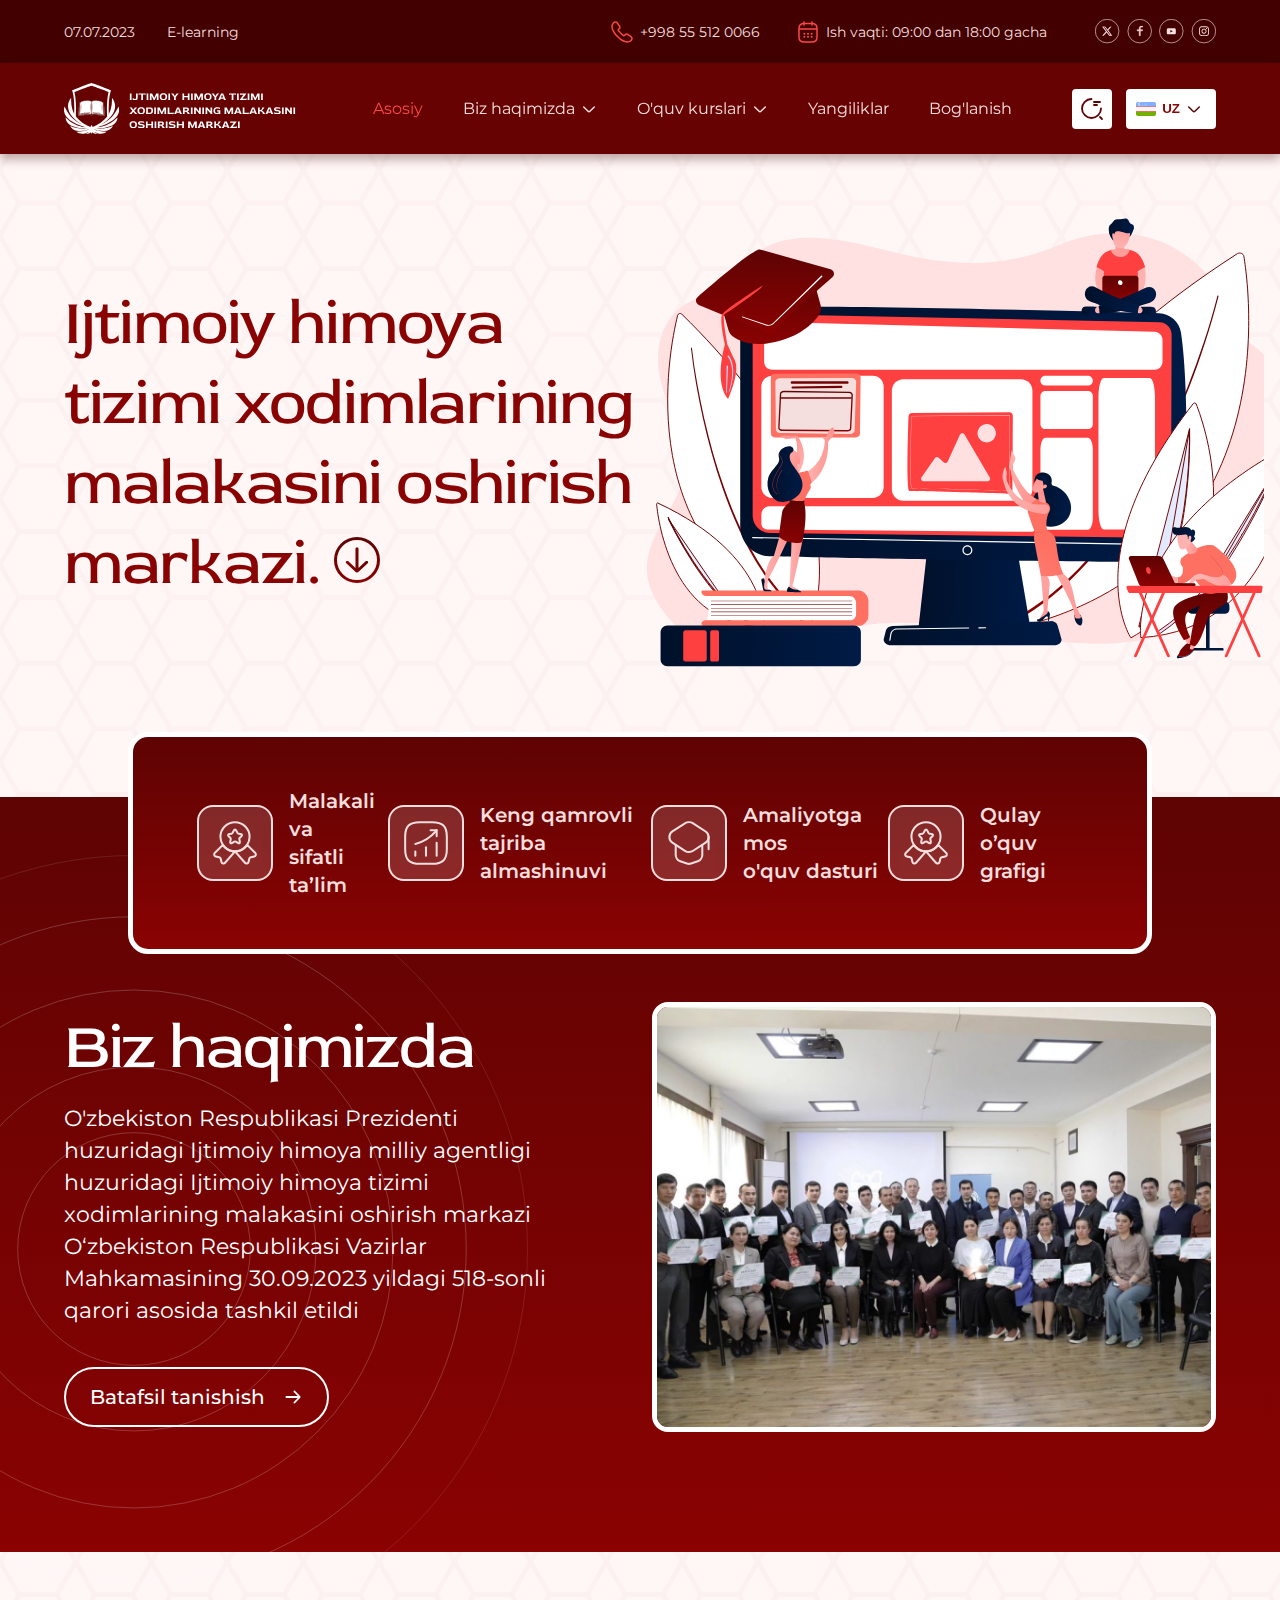
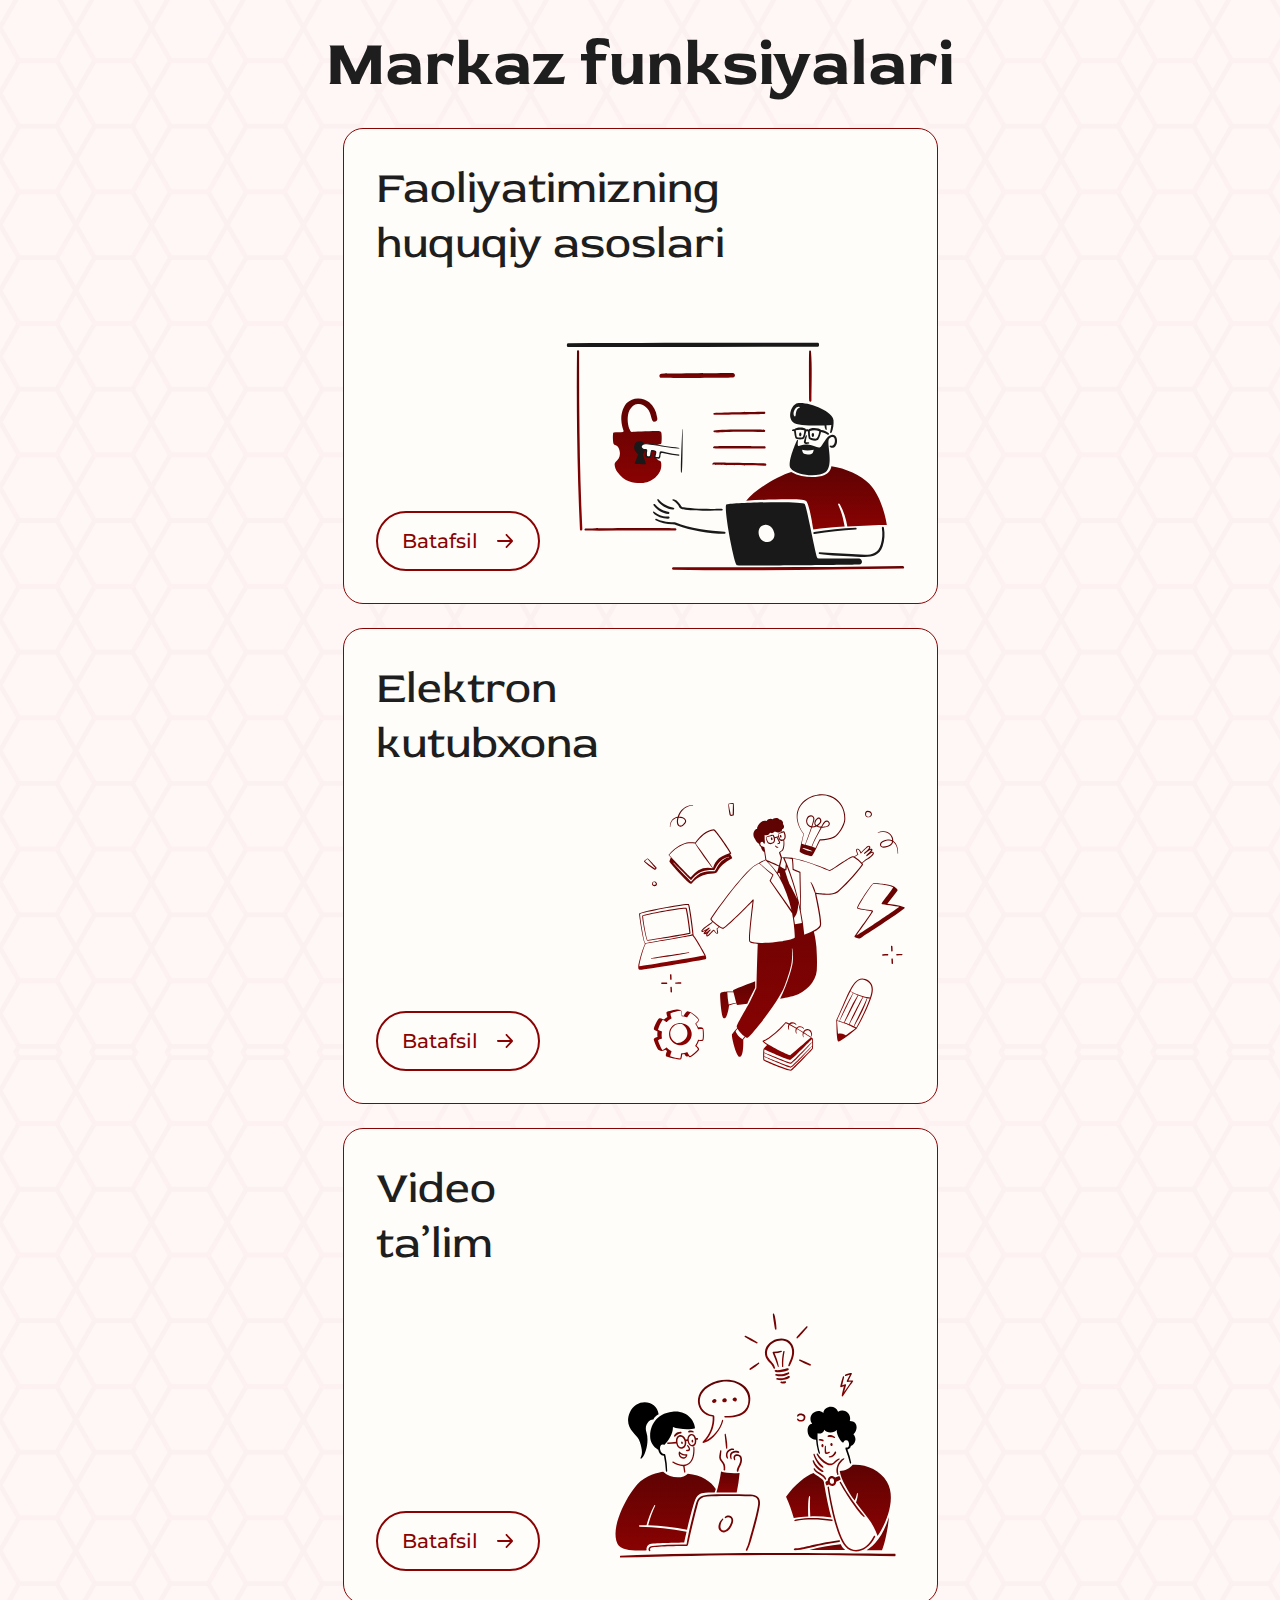
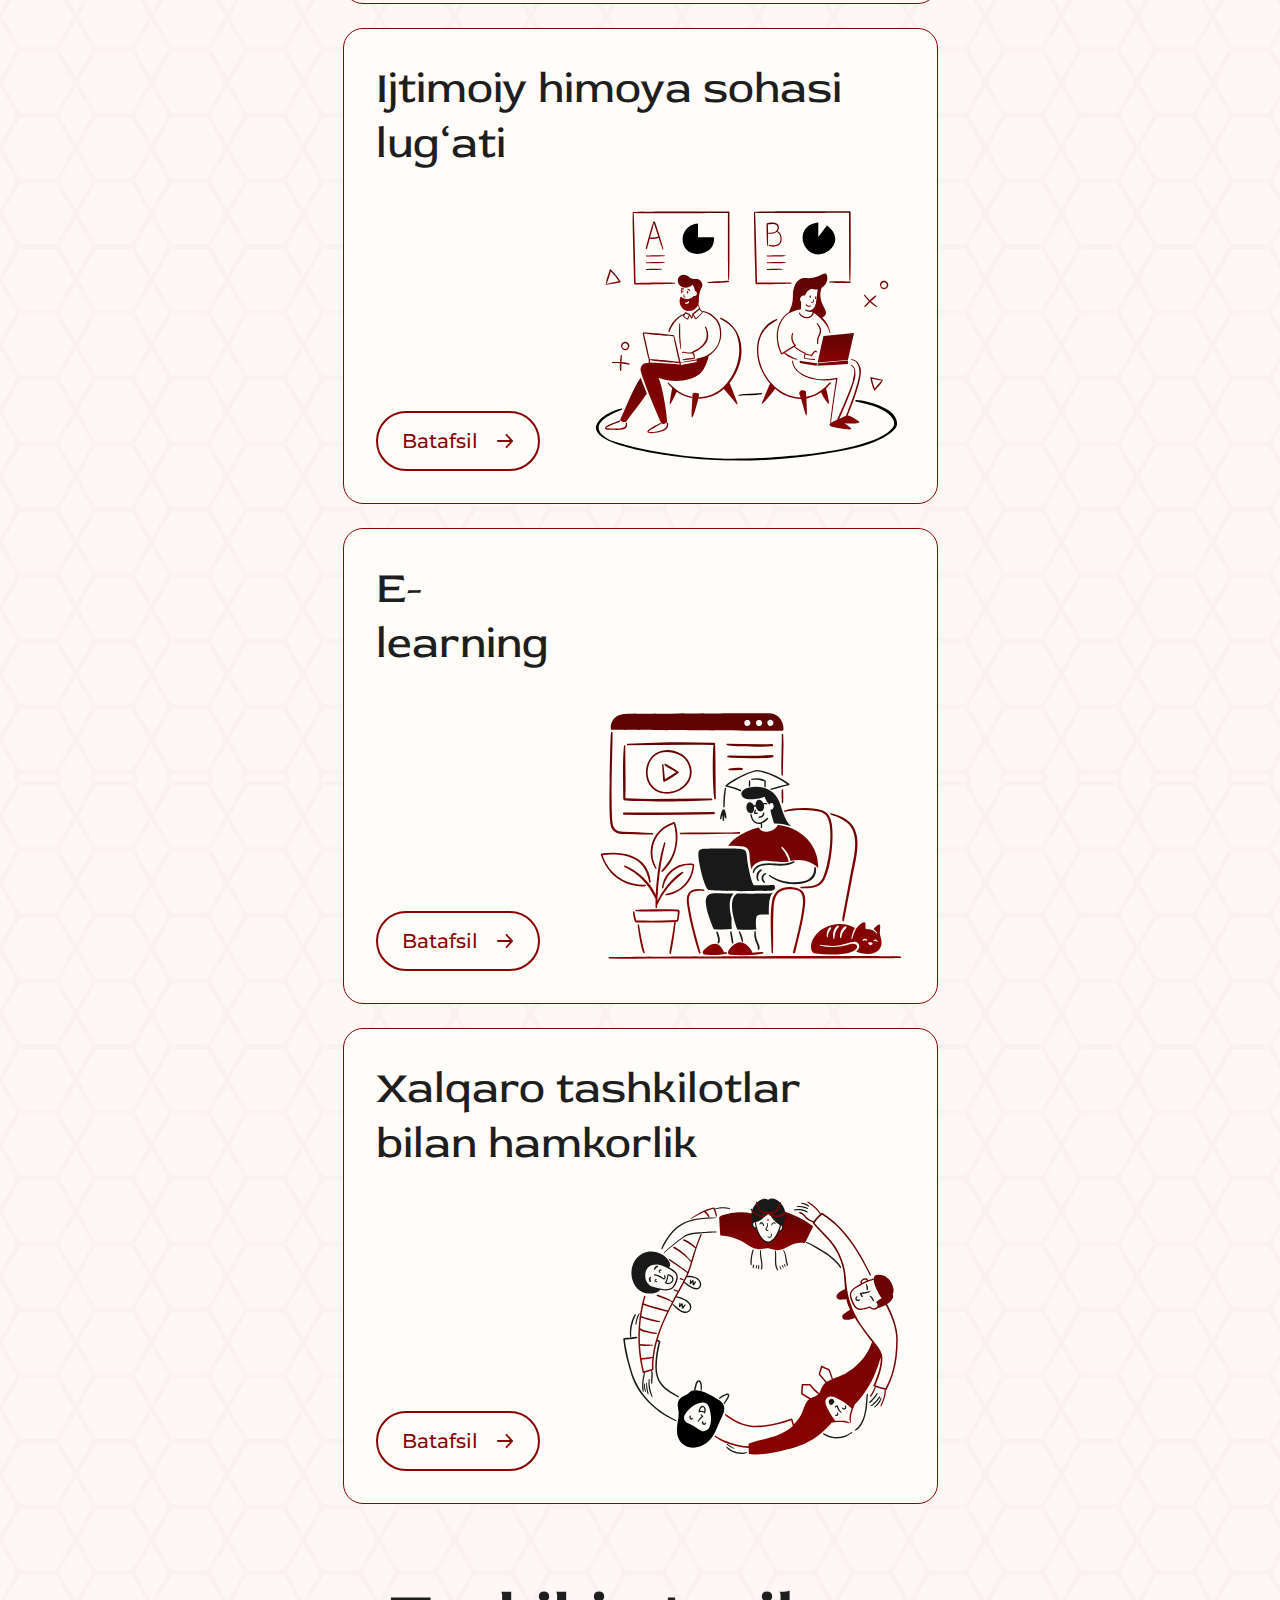
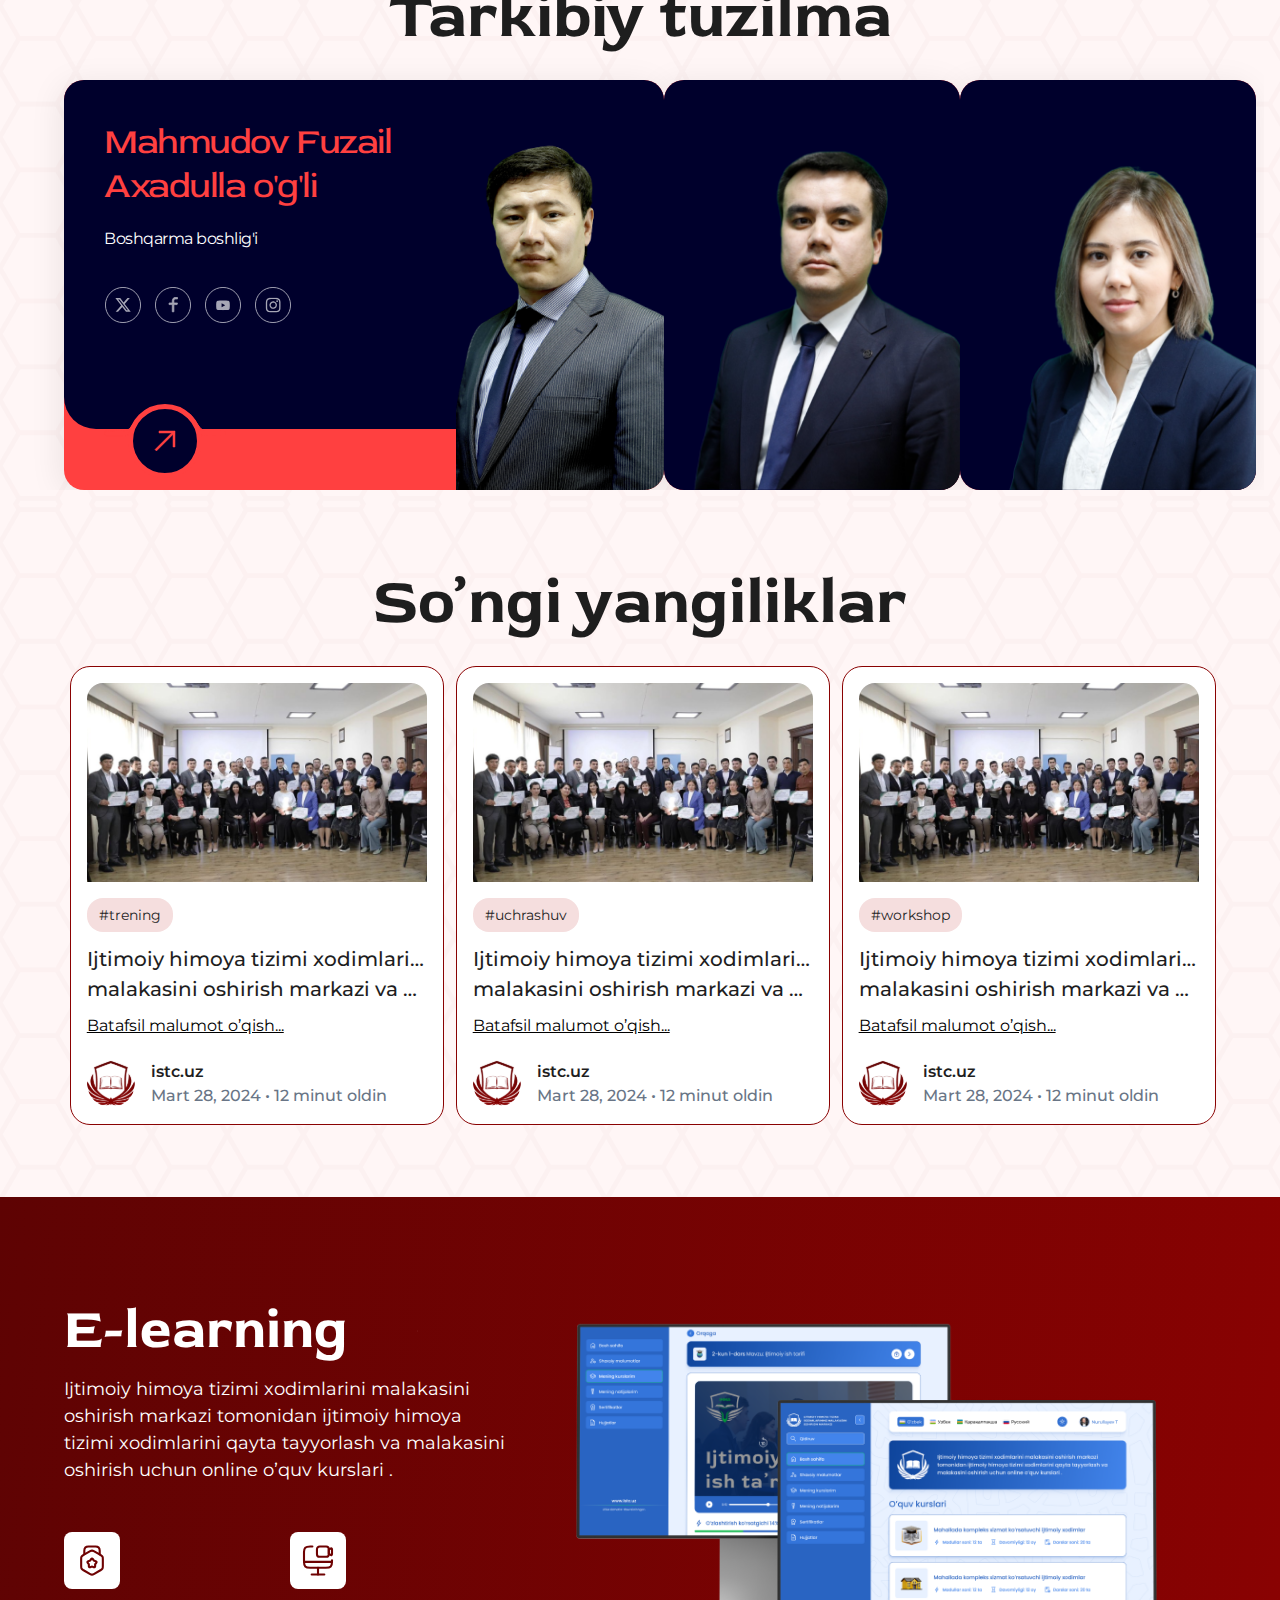
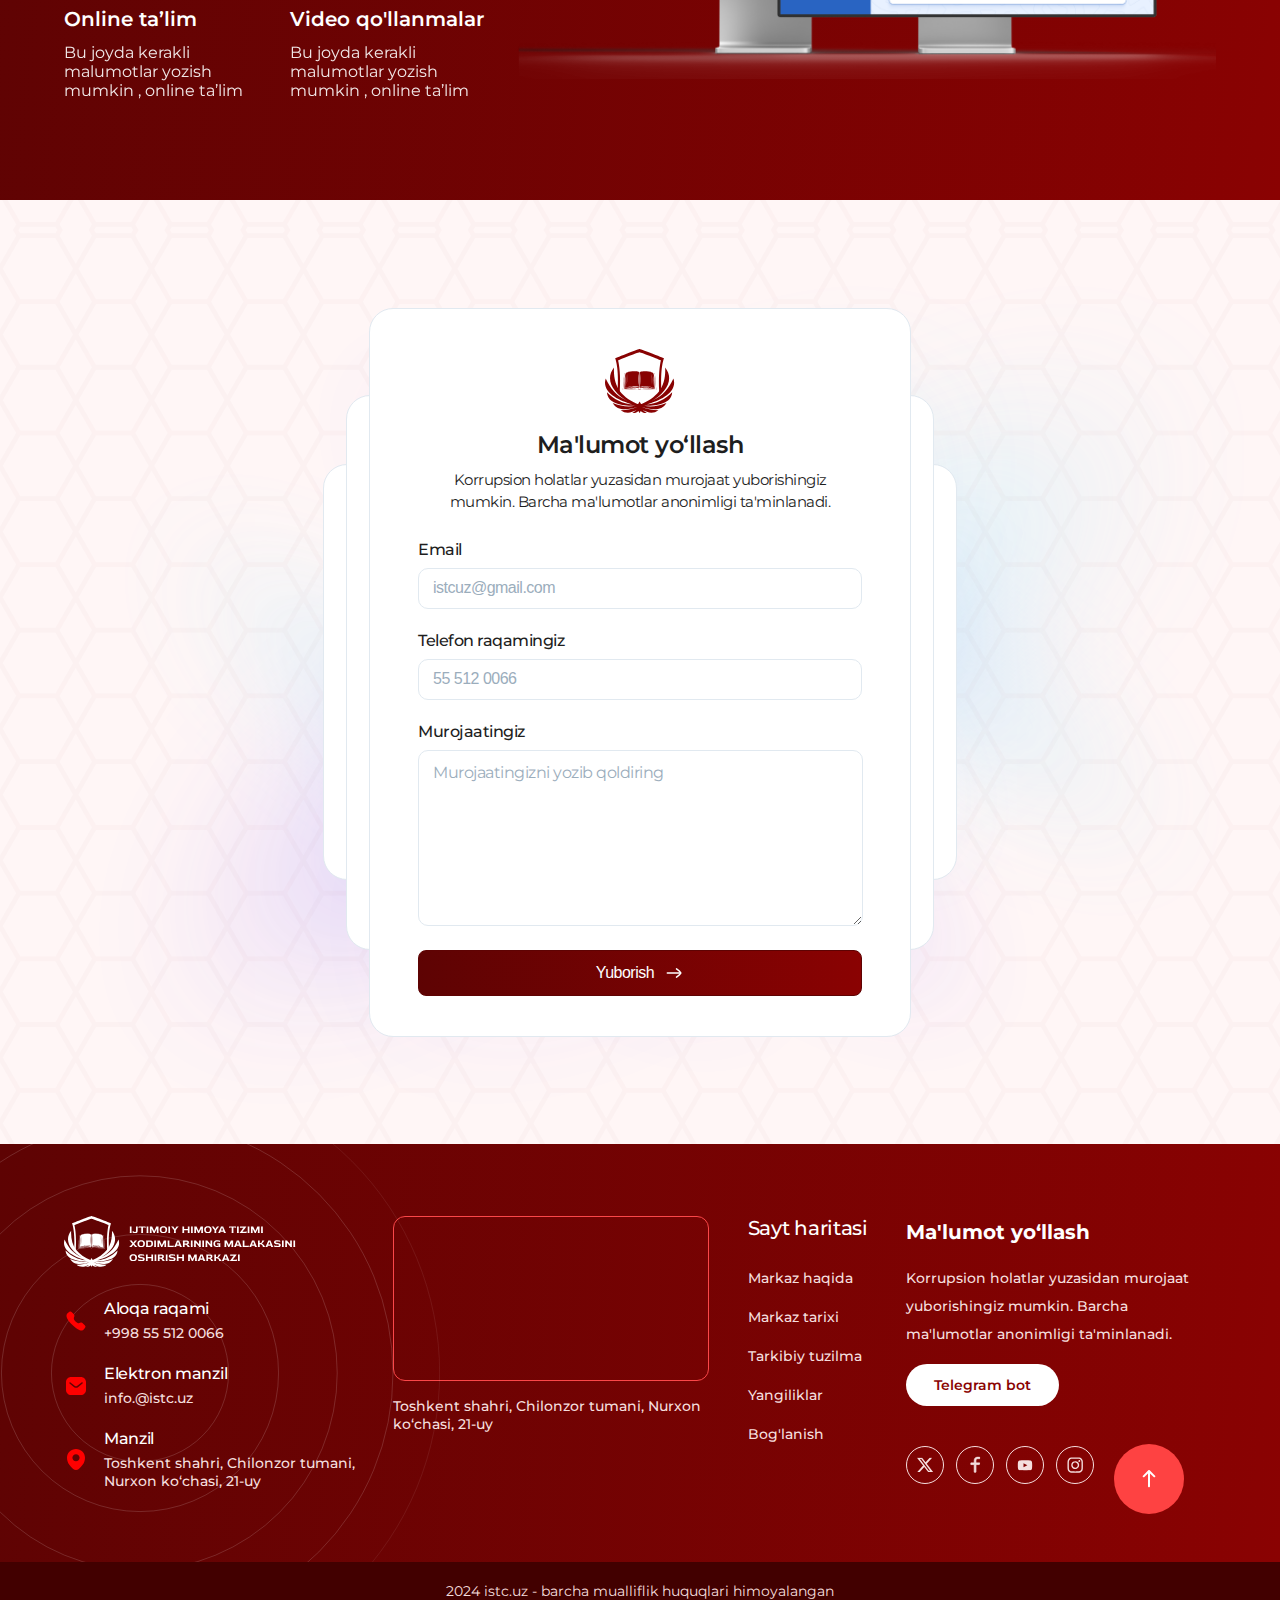
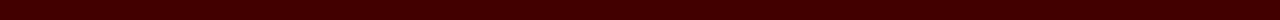
==== commit 24848268: "website media responsive started" ====
--- a/index.html
+++ b/index.html
@@ -62,7 +62,13 @@
           </ul>
           <div class="navbar__btns">
             <button class="navbar__search" type="button"></button>
-            <button class="navbar__flag" type="button">UZ</button>
+            <ul class="navbar__flags">
+              <li><button class="navbar__flag" type="button">UZ</button></li>
+              <li class="navbar__flags__ru">
+                <button class="navbar__flag navbar__flag__ru" type="button">QR</button>
+                <button class="navbar__flag navbar__flag__ru navbar__flag__eng" type="button">РУ</button>
+              </li>
+            </ul>
           </div>
         </div>
       </div>
@@ -279,7 +285,9 @@
         <div class="e_learning__all">
           <div class="e_learning__texts">
             <div class="e_learning__text">
-              <h3>E-learning</h3>
+              <a class="e_learning__text__link" href="https://e-learning.istc.uz">
+                <h3 class="e_learning__text__title">E-learning</h3>
+              </a>
               <p>Ijtimoiy himoya tizimi xodimlarini malakasini oshirish markazi tomonidan ijtimoiy himoya tizimi xodimlarini qayta tayyorlash va malakasini oshirish uchun online oʼquv kurslari .</p>
             </div>
             <div class="e_learning__info">
--- a/styles/main.css
+++ b/styles/main.css
@@ -72,6 +72,11 @@
   overflow-x: hidden;
 }
 
+@media (max-width: 1280px) {
+  .container {
+    padding: 0 48px;
+  }
+}
 @media (min-width: 1600px) {
   .container {
     max-width: 1300px;
@@ -363,6 +368,9 @@
   display: -webkit-box;
   display: -ms-flexbox;
   display: flex;
+  -webkit-box-align: center;
+      -ms-flex-align: center;
+          align-items: center;
   gap: 14px;
 }
 
@@ -375,9 +383,31 @@
   background-position: center;
   background-repeat: no-repeat;
   border-radius: 4px;
+  min-height: 40px;
+}
+
+.navbar__search:checked {
+  padding: 34px;
+}
+
+.navbar__flags {
+  display: -webkit-box;
+  display: -ms-flexbox;
+  display: flex;
+  -webkit-box-orient: vertical;
+  -webkit-box-direction: normal;
+      -ms-flex-direction: column;
+          flex-direction: column;
+  -webkit-box-pack: start;
+      -ms-flex-pack: start;
+          justify-content: flex-start;
+  -webkit-box-align: start;
+      -ms-flex-align: start;
+          align-items: flex-start;
 }
 
 .navbar__flag {
+  min-height: 40px;
   display: -webkit-box;
   display: -ms-flexbox;
   display: flex;
@@ -401,7 +431,9 @@
   height: 14px;
   display: block;
   background-image: url(/images/header/uzbekistan\ \(1\)\ 1.png);
+  background-size: cover;
   background-repeat: no-repeat;
+  background-position: center;
   margin-right: 6px;
 }
 
@@ -413,6 +445,59 @@
   background-image: url(/images/header/arrow-down.svg);
   background-repeat: no-repeat;
   margin-left: 6px;
+  -webkit-transition: all 0.2s ease-in-out;
+  transition: all 0.2s ease-in-out;
+}
+
+.navbar__flags:hover .navbar__flag::after {
+  -webkit-transform: rotate(180deg);
+          transform: rotate(180deg);
+}
+
+.navbar__flags__ru {
+  display: none;
+  top: 60px;
+  position: absolute;
+  -webkit-box-shadow: rgba(50, 50, 93, 0.25) 0px 45px 27px -5px, rgba(0, 0, 0, 0.5) 0px 8px 16px -8px;
+          box-shadow: rgba(50, 50, 93, 0.25) 0px 45px 27px -5px, rgba(0, 0, 0, 0.5) 0px 8px 16px -8px;
+}
+
+.navbar__flag__ru {
+  -webkit-box-pack: start;
+      -ms-flex-pack: start;
+          justify-content: flex-start;
+  width: 90px;
+  border-radius: 0px;
+  padding-left: 12px;
+}
+
+.navbar__flag__ru::after {
+  display: none;
+}
+
+.navbar__flag__eng {
+  position: absolute;
+  border-radius: 0 0 4px 4px;
+}
+
+.navbar__flags:hover .navbar__flag {
+  border-radius: 4px 4px 0 0;
+}
+
+.navbar__flags:hover .navbar__flag__ru {
+  border-radius: 0;
+}
+
+.navbar__flags:hover .navbar__flags__ru {
+  display: initial;
+}
+
+.navbar__flag__ru::before {
+  background-image: url(/images/header/qrqpq.png);
+}
+
+.navbar__flag__eng::before {
+  background-image: url(/images/header/russia\ 1.png);
 }
 
 /* HERO */
@@ -447,6 +532,7 @@
 }
 
 .title__down__bottom {
+  overflow: visible;
   content: "";
   position: absolute;
   width: 46px;
@@ -1070,7 +1156,7 @@
 
 .news__img {
   width: 100%;
-  height: 220px;
+  min-height: 220px;
   display: -webkit-box;
   display: -ms-flexbox;
   display: flex;
@@ -1098,7 +1184,7 @@
   height: 100%;
   opacity: 0.8;
   background: linear-gradient(109deg, #5E0303 0%, #8A0202 100%);
-  top: -300px;
+  top: -450px;
   -webkit-transition: all 0.5s ease-in-out;
   transition: all 0.5s ease-in-out;
 }
@@ -1108,8 +1194,9 @@
 }
 
 .news__img__logo {
+  width: 80%;
   position: absolute;
-  top: -300px;
+  top: -450px;
   -webkit-transition: all 0.5s ease-in-out;
   transition: all 0.5s ease-in-out;
 }
@@ -1186,6 +1273,66 @@
   line-height: 150%;
 }
 
+@media (max-width: 1500px) {
+  .news__img {
+    min-height: 100px;
+  }
+}
+@media (max-width: 1100px) {
+  .news__list {
+    -ms-flex-wrap: wrap;
+        flex-wrap: wrap;
+    -webkit-box-pack: center;
+        -ms-flex-pack: center;
+            justify-content: center;
+    row-gap: 20px;
+    -webkit-column-gap: 16px;
+       -moz-column-gap: 16px;
+            column-gap: 16px;
+  }
+  .news__item {
+    width: 47%;
+  }
+}
+@media (max-width: 900px) {
+  .news__list {
+    -ms-flex-wrap: wrap;
+        flex-wrap: wrap;
+    -webkit-box-pack: center;
+        -ms-flex-pack: center;
+            justify-content: center;
+    row-gap: 16px;
+  }
+  .news__item {
+    width: 80%;
+  }
+}
+@media (max-width: 600px) {
+  .news__list {
+    -ms-flex-wrap: wrap;
+        flex-wrap: wrap;
+    -webkit-box-pack: center;
+        -ms-flex-pack: center;
+            justify-content: center;
+    row-gap: 12px;
+  }
+  .news__item {
+    width: 90%;
+  }
+}
+@media (max-width: 500px) {
+  .news__list {
+    -ms-flex-wrap: wrap;
+        flex-wrap: wrap;
+    -webkit-box-pack: center;
+        -ms-flex-pack: center;
+            justify-content: center;
+    row-gap: 12px;
+  }
+  .news__item {
+    width: 100%;
+  }
+}
 .e_learning {
   padding: 100px 0;
   background: linear-gradient(97deg, #5E0303 0%, #8A0202 100%);
@@ -1224,12 +1371,50 @@
   gap: 12px;
 }
 
-.e_learning__text h3 {
+.e_learning__text__link {
+  width: 354px;
+  position: relative;
+  display: -webkit-box;
+  display: -ms-flexbox;
+  display: flex;
+  overflow: hidden;
+}
+
+.e_learning__text__title {
+  position: relative;
+  display: -webkit-box;
+  display: -ms-flexbox;
+  display: flex;
+  -webkit-box-align: center;
+      -ms-flex-align: center;
+          align-items: center;
   color: var(--main-white-color);
   font-family: "Red Rose";
   font-size: 56px;
   font-weight: 700;
   line-height: 119.643%;
+}
+
+.e_learning__text__title::after {
+  position: absolute;
+  display: block;
+  content: "";
+  width: 46px;
+  height: 46px;
+  background-image: url(/images/e-learning/arroww.svg);
+  background-size: cover;
+  background-position: center;
+  right: -116px;
+  -webkit-transform: rotate(-30deg);
+          transform: rotate(-30deg);
+  -webkit-transition: all 0.4s ease-in-out;
+  transition: all 0.4s ease-in-out;
+}
+
+.e_learning__text__link:hover .e_learning__text__title::after {
+  right: -60px;
+  -webkit-transform: rotate(-390deg);
+          transform: rotate(-390deg);
 }
 
 .e_learning__text p {
@@ -1939,7 +2124,7 @@
   }
 }
 .aboutHero {
-  padding: 80px 160px;
+  padding: 80px 0px;
   border-radius: 0px 0px 20px 20px;
   background: var(--red, linear-gradient(180deg, #5E0303 0%, #8A0202 100%));
 }
@@ -1982,6 +2167,83 @@
   width: 42%;
 }
 
+.aboutHero__img img {
+  width: 100%;
+  min-width: 500px;
+}
+
+@media (max-width: 1500px) {
+  .aboutHero {
+    padding: 80px 0px;
+  }
+  .aboutHero__texts {
+    z-index: 21;
+    display: -webkit-box;
+    display: -ms-flexbox;
+    display: flex;
+    -webkit-box-orient: vertical;
+    -webkit-box-direction: normal;
+        -ms-flex-direction: column;
+            flex-direction: column;
+    width: 45%;
+  }
+  .aboutHero__img {
+    width: 54%;
+  }
+}
+@media (max-width: 1050px) {
+  .aboutHero__all {
+    width: 100%;
+    display: -webkit-box;
+    display: -ms-flexbox;
+    display: flex;
+    -webkit-box-orient: vertical;
+    -webkit-box-direction: normal;
+        -ms-flex-direction: column;
+            flex-direction: column;
+    -webkit-box-align: center;
+        -ms-flex-align: center;
+            align-items: center;
+    -webkit-box-pack: center;
+        -ms-flex-pack: center;
+            justify-content: center;
+    row-gap: 24px;
+  }
+  .aboutHero__img {
+    -webkit-box-ordinal-group: 2;
+        -ms-flex-order: 1;
+            order: 1;
+  }
+  .aboutHero__texts {
+    -webkit-box-ordinal-group: 3;
+        -ms-flex-order: 2;
+            order: 2;
+    z-index: 21;
+    display: -webkit-box;
+    display: -ms-flexbox;
+    display: flex;
+    -webkit-box-orient: vertical;
+    -webkit-box-direction: normal;
+        -ms-flex-direction: column;
+            flex-direction: column;
+    -webkit-box-pack: center;
+        -ms-flex-pack: center;
+            justify-content: center;
+    -webkit-box-align: center;
+        -ms-flex-align: center;
+            align-items: center;
+    width: 86%;
+  }
+  .about__bottom__title {
+    text-align: center;
+  }
+  .about__bottom__text {
+    text-align: center;
+  }
+  .aboutHero__img {
+    width: 80%;
+  }
+}
 .aboutServices {
   padding: 72px 0 0 0;
 }
@@ -2102,6 +2364,31 @@
   background-position: center;
 }
 
+@media (max-width: 1300px) {
+  .aboutServices__list {
+    width: 100%;
+    -ms-flex-wrap: wrap;
+        flex-wrap: wrap;
+    -webkit-box-pack: center;
+        -ms-flex-pack: center;
+            justify-content: center;
+    gap: 24px;
+  }
+  .aboutServices__item {
+    width: 48%;
+    row-gap: 20px;
+  }
+}
+@media (max-width: 600px) {
+  .aboutServices__list {
+    gap: 20px;
+  }
+}
+@media (max-width: 500px) {
+  .aboutServices__item {
+    width: 95%;
+  }
+}
 .aboutActivity {
   padding-bottom: 72px;
 }
@@ -2254,6 +2541,14 @@
           justify-content: center;
 }
 
+.aboutComposition__img {
+  width: 100%;
+}
+
+.aboutComposition__img img {
+  width: 99%;
+}
+
 .historyHero {
   padding: 80px 0 80px 0;
 }
@@ -2400,6 +2695,11 @@
   color: var(--main-title-color);
 }
 
+@media (max-width: 600px) {
+  .newspage__list {
+    row-gap: 12px;
+  }
+}
 .news__inner__hero {
   padding: 72px 0;
 }
@@ -2882,4 +3182,30 @@
   font-weight: 500;
   margin-top: 24px;
   margin-bottom: 12px;
+}
+
+@media (max-width: 1100px) {
+  .course__list {
+    -webkit-box-pack: center;
+        -ms-flex-pack: center;
+            justify-content: center;
+  }
+  .course__list a {
+    width: 48%;
+  }
+}
+@media (max-width: 900px) {
+  .course__list a {
+    width: 80%;
+  }
+}
+@media (max-width: 600px) {
+  .course__list a {
+    width: 90%;
+  }
+}
+@media (max-width: 500px) {
+  .course__list a {
+    width: 100%;
+  }
 }/*# sourceMappingURL=main.css.map */